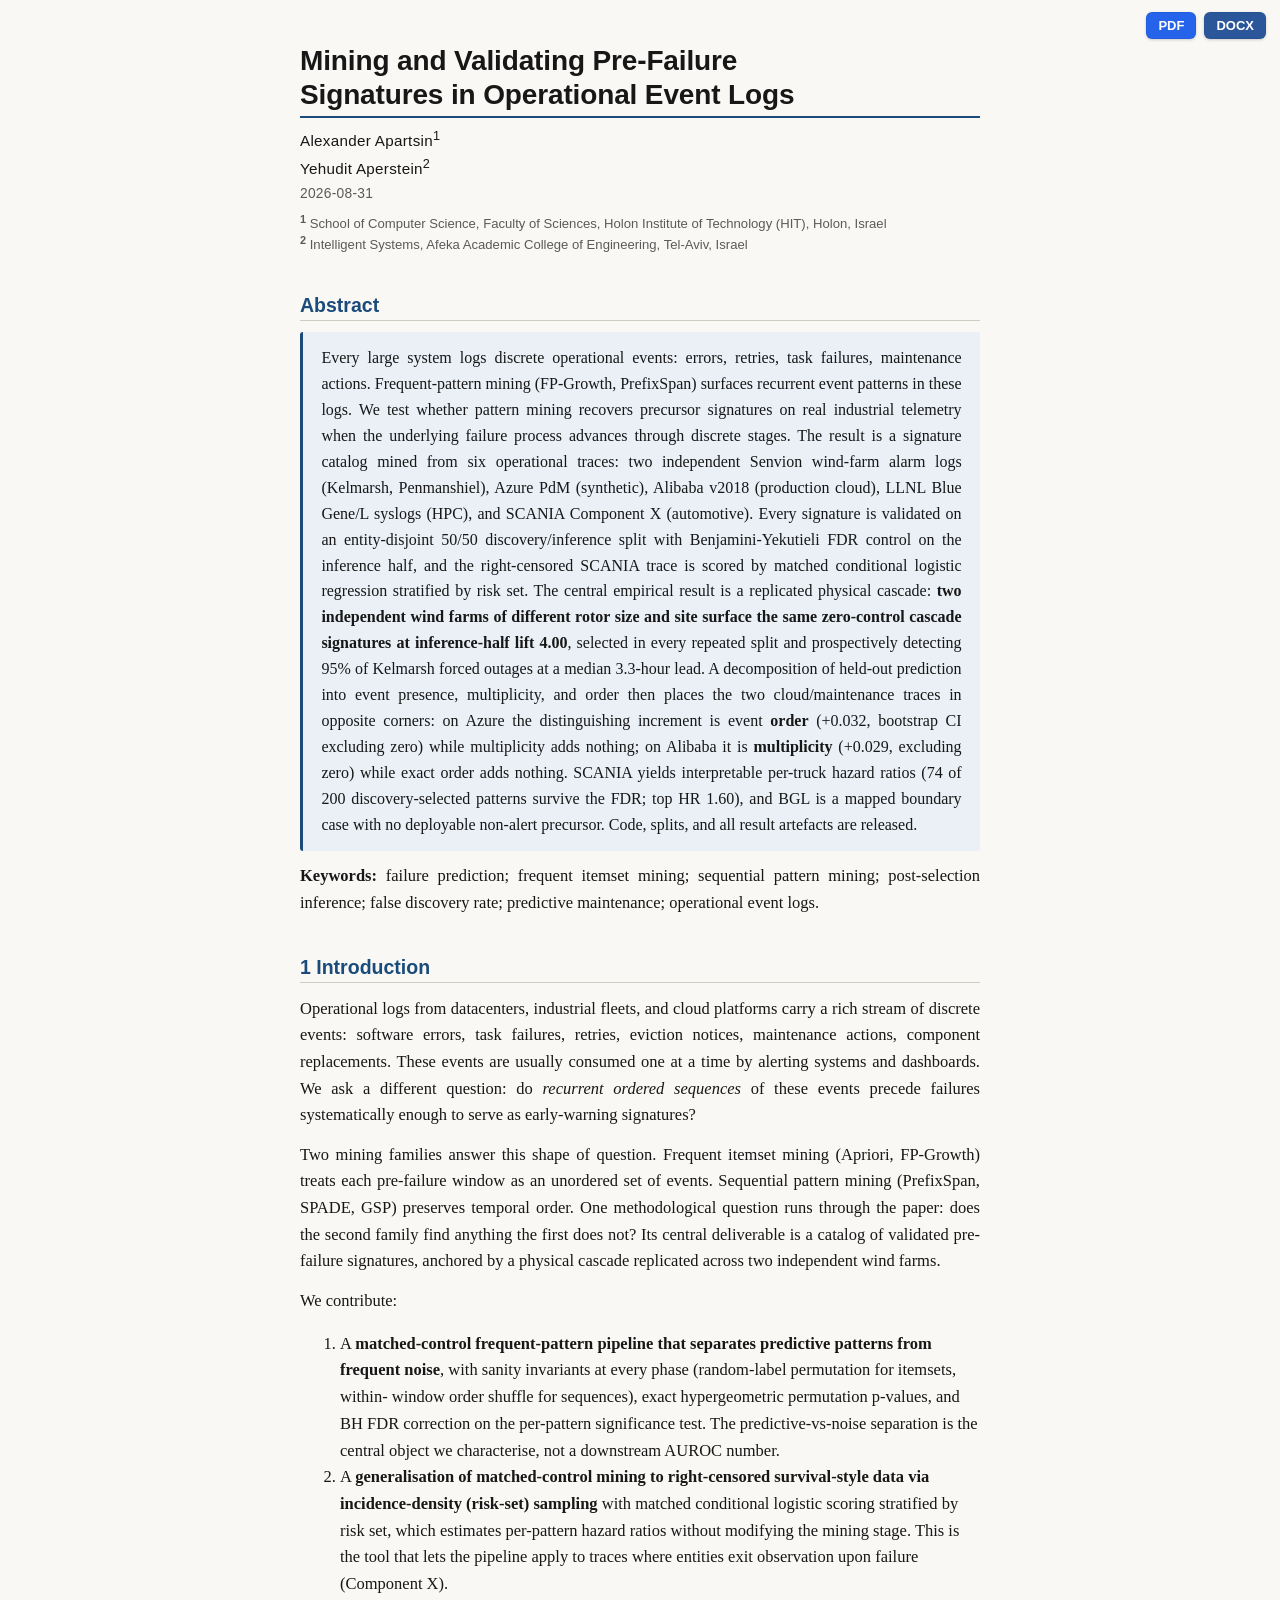
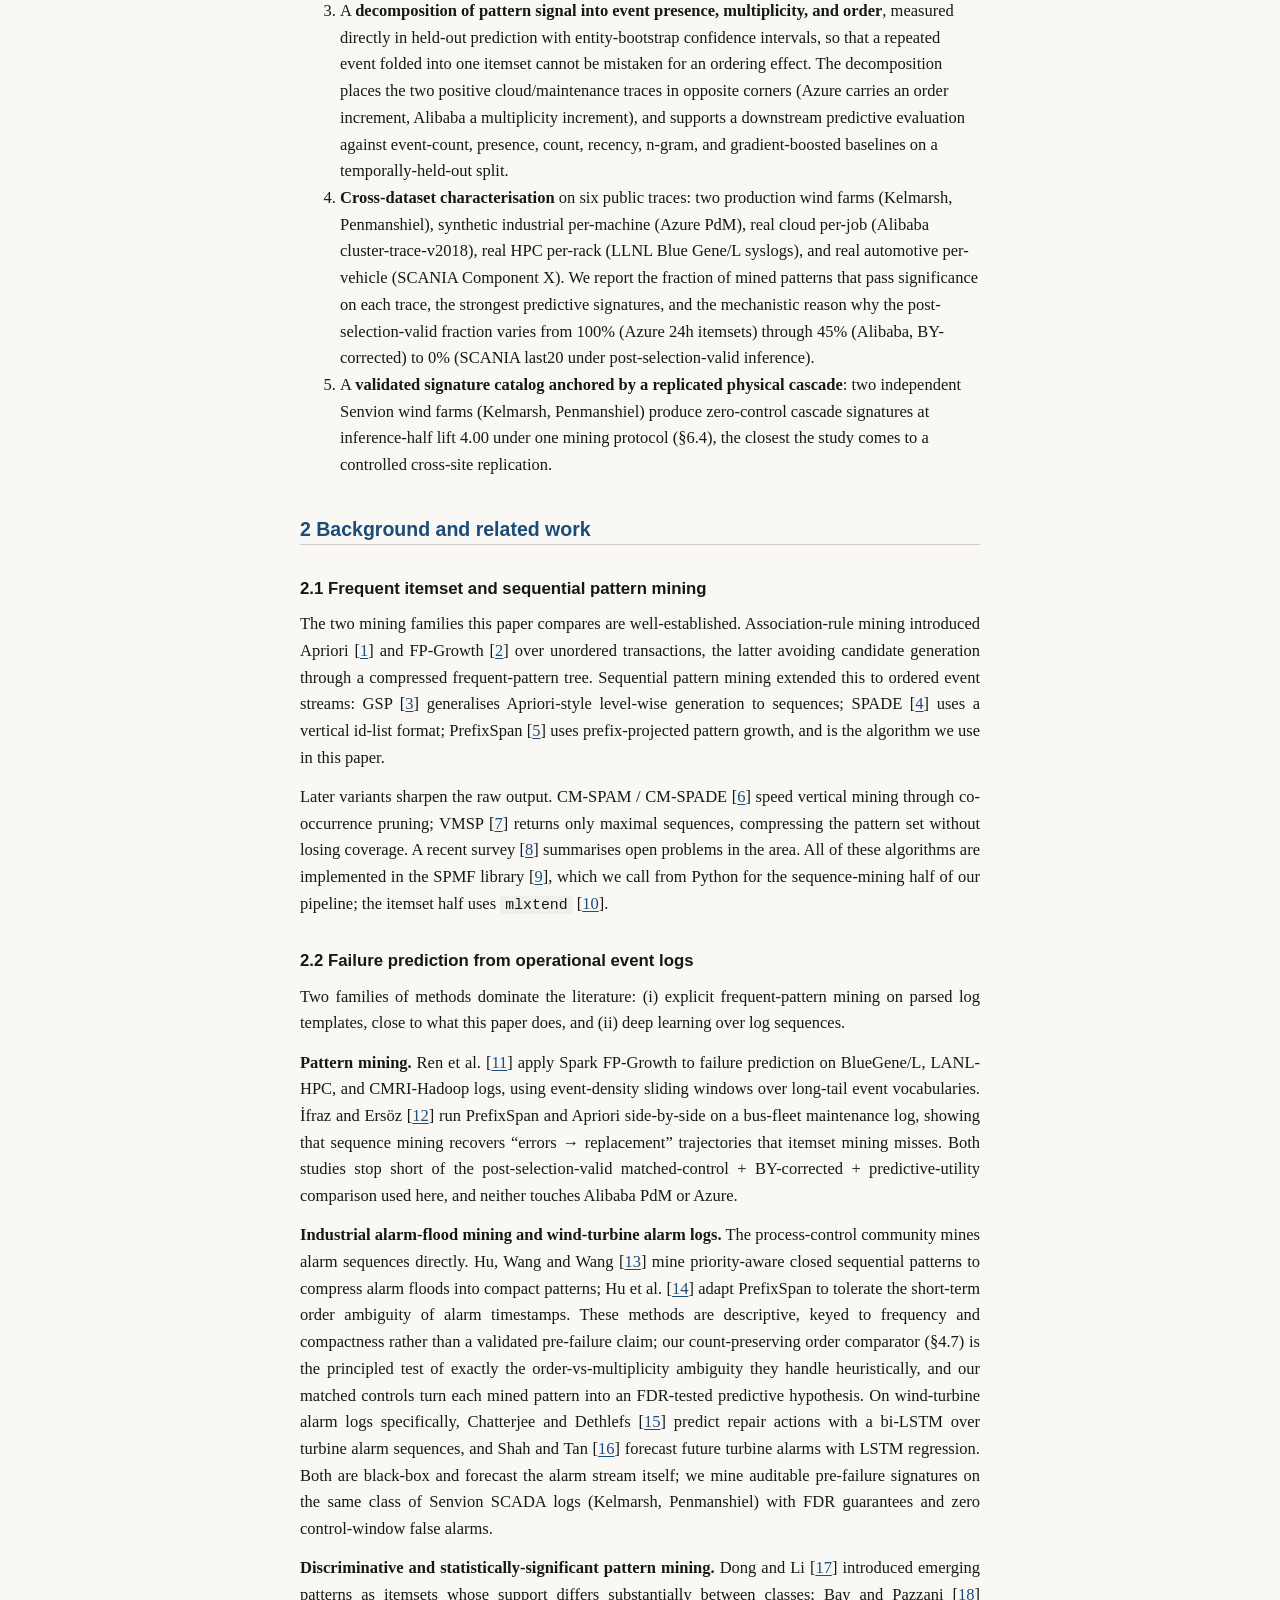
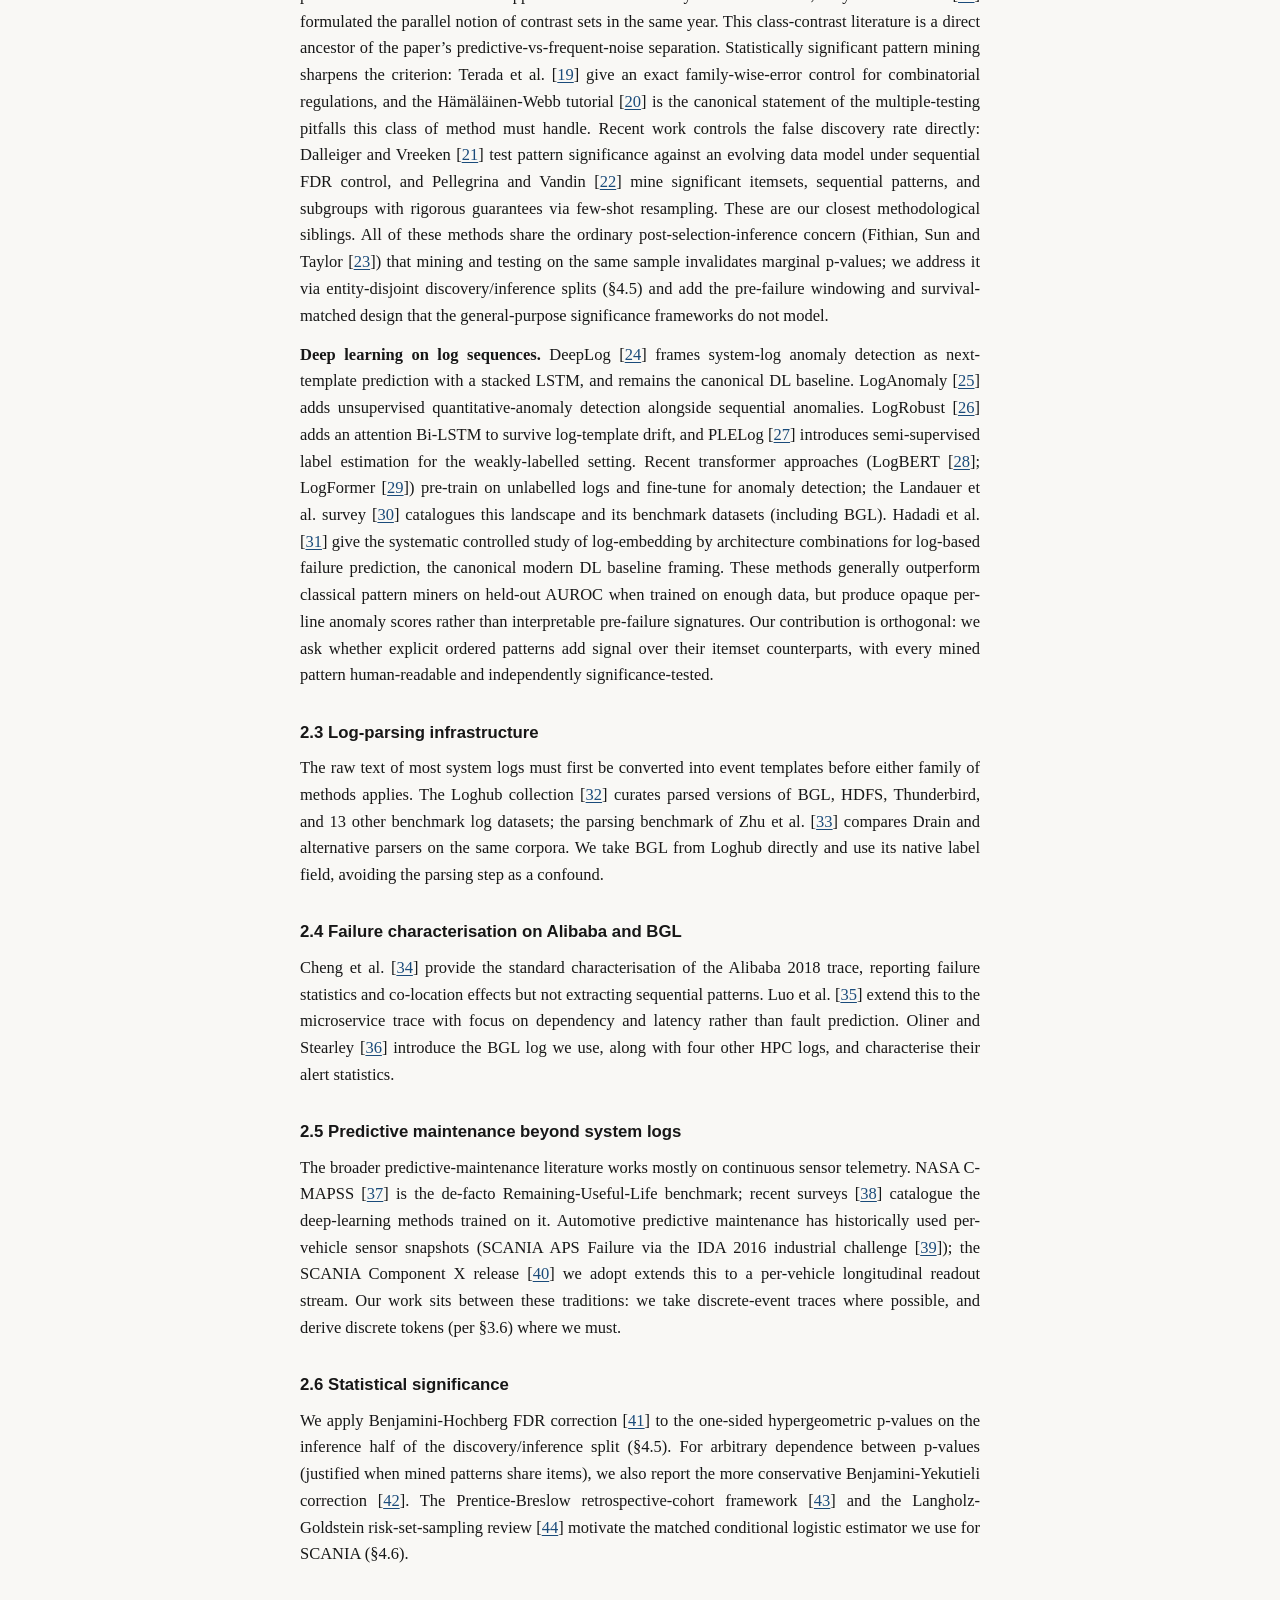
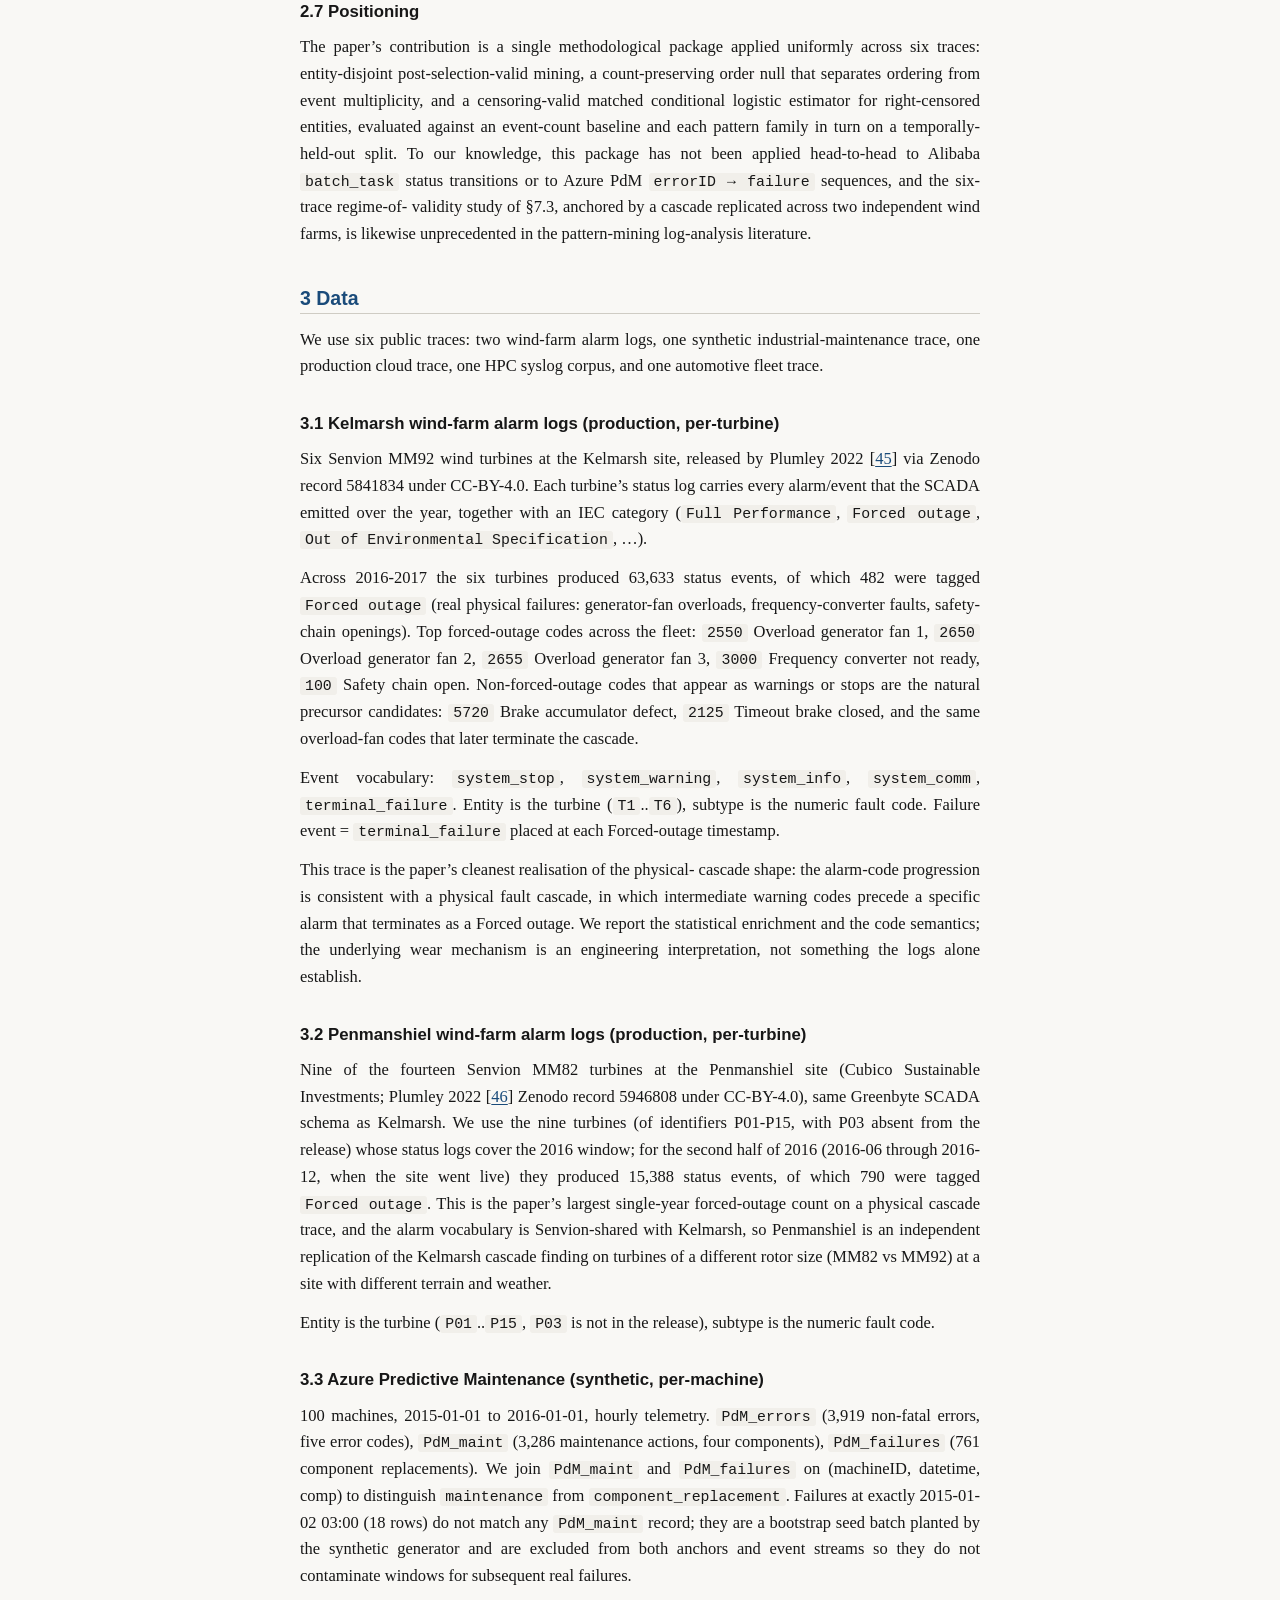
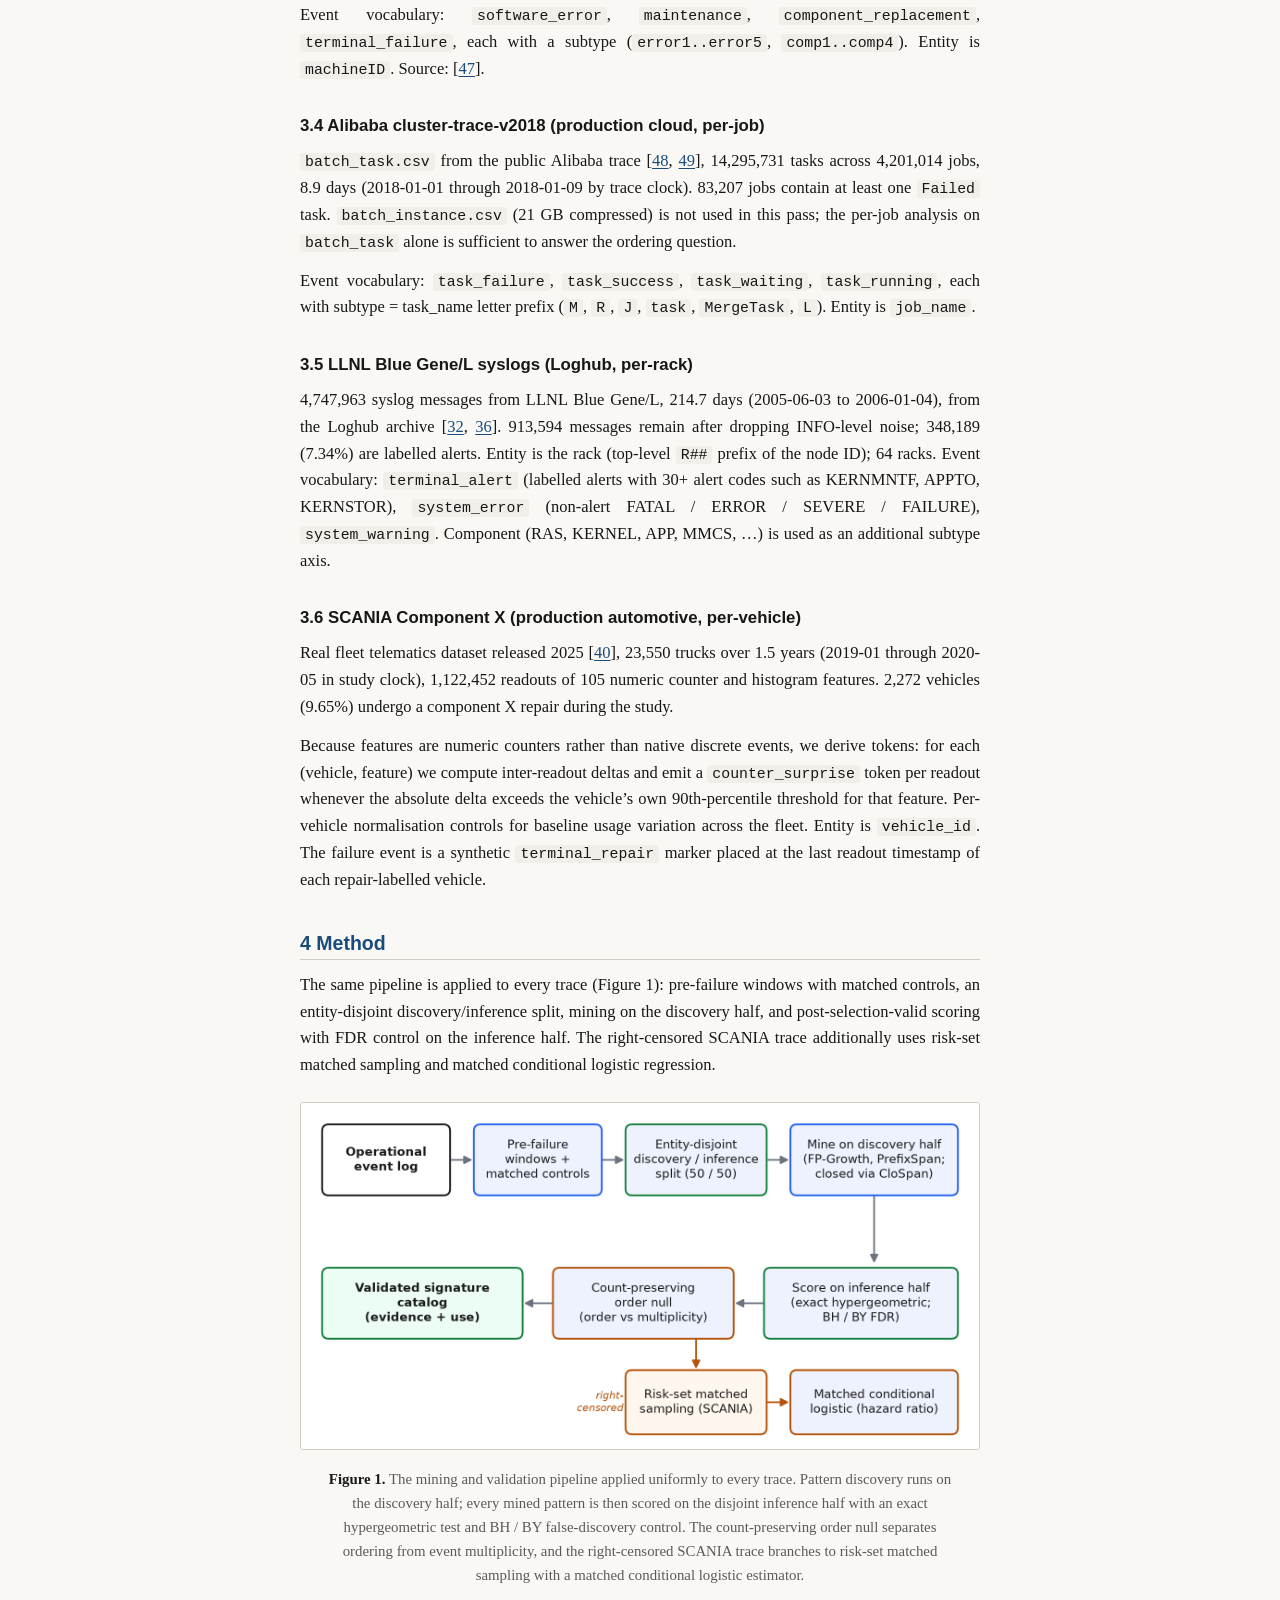
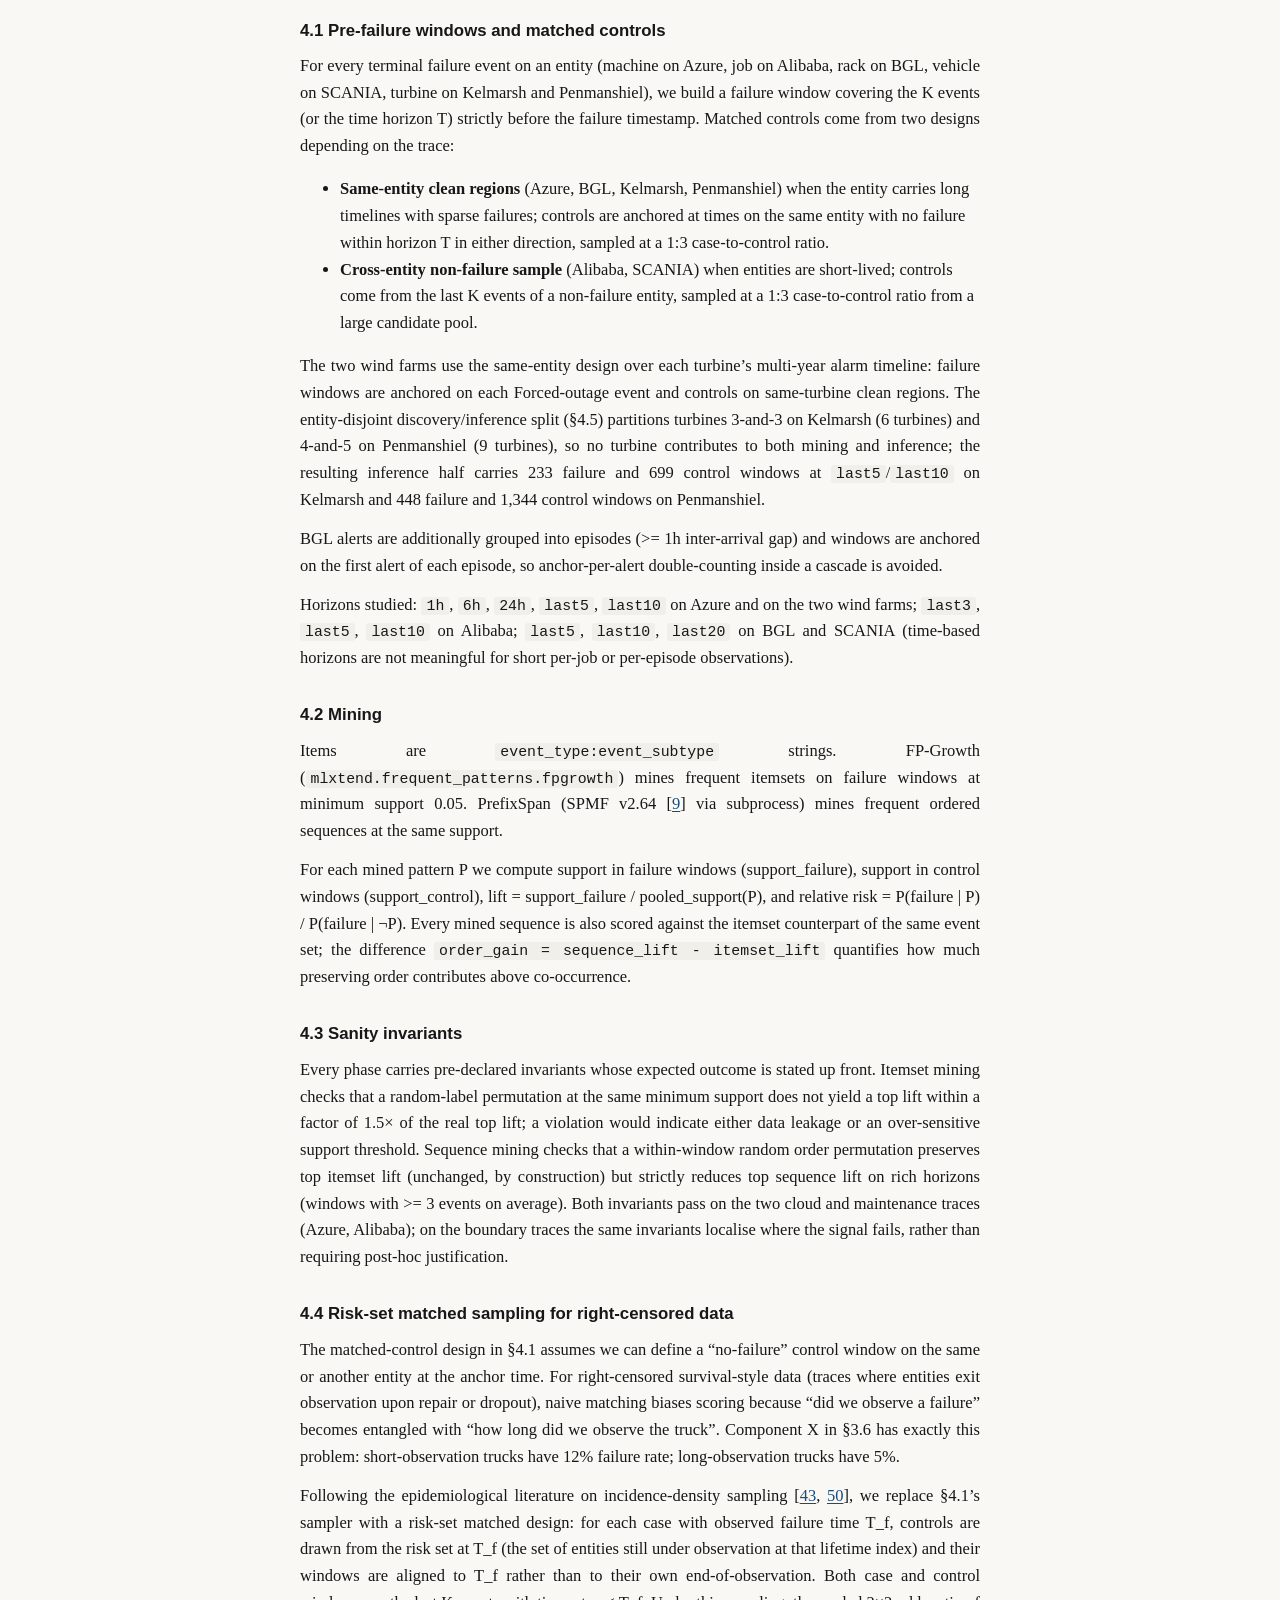
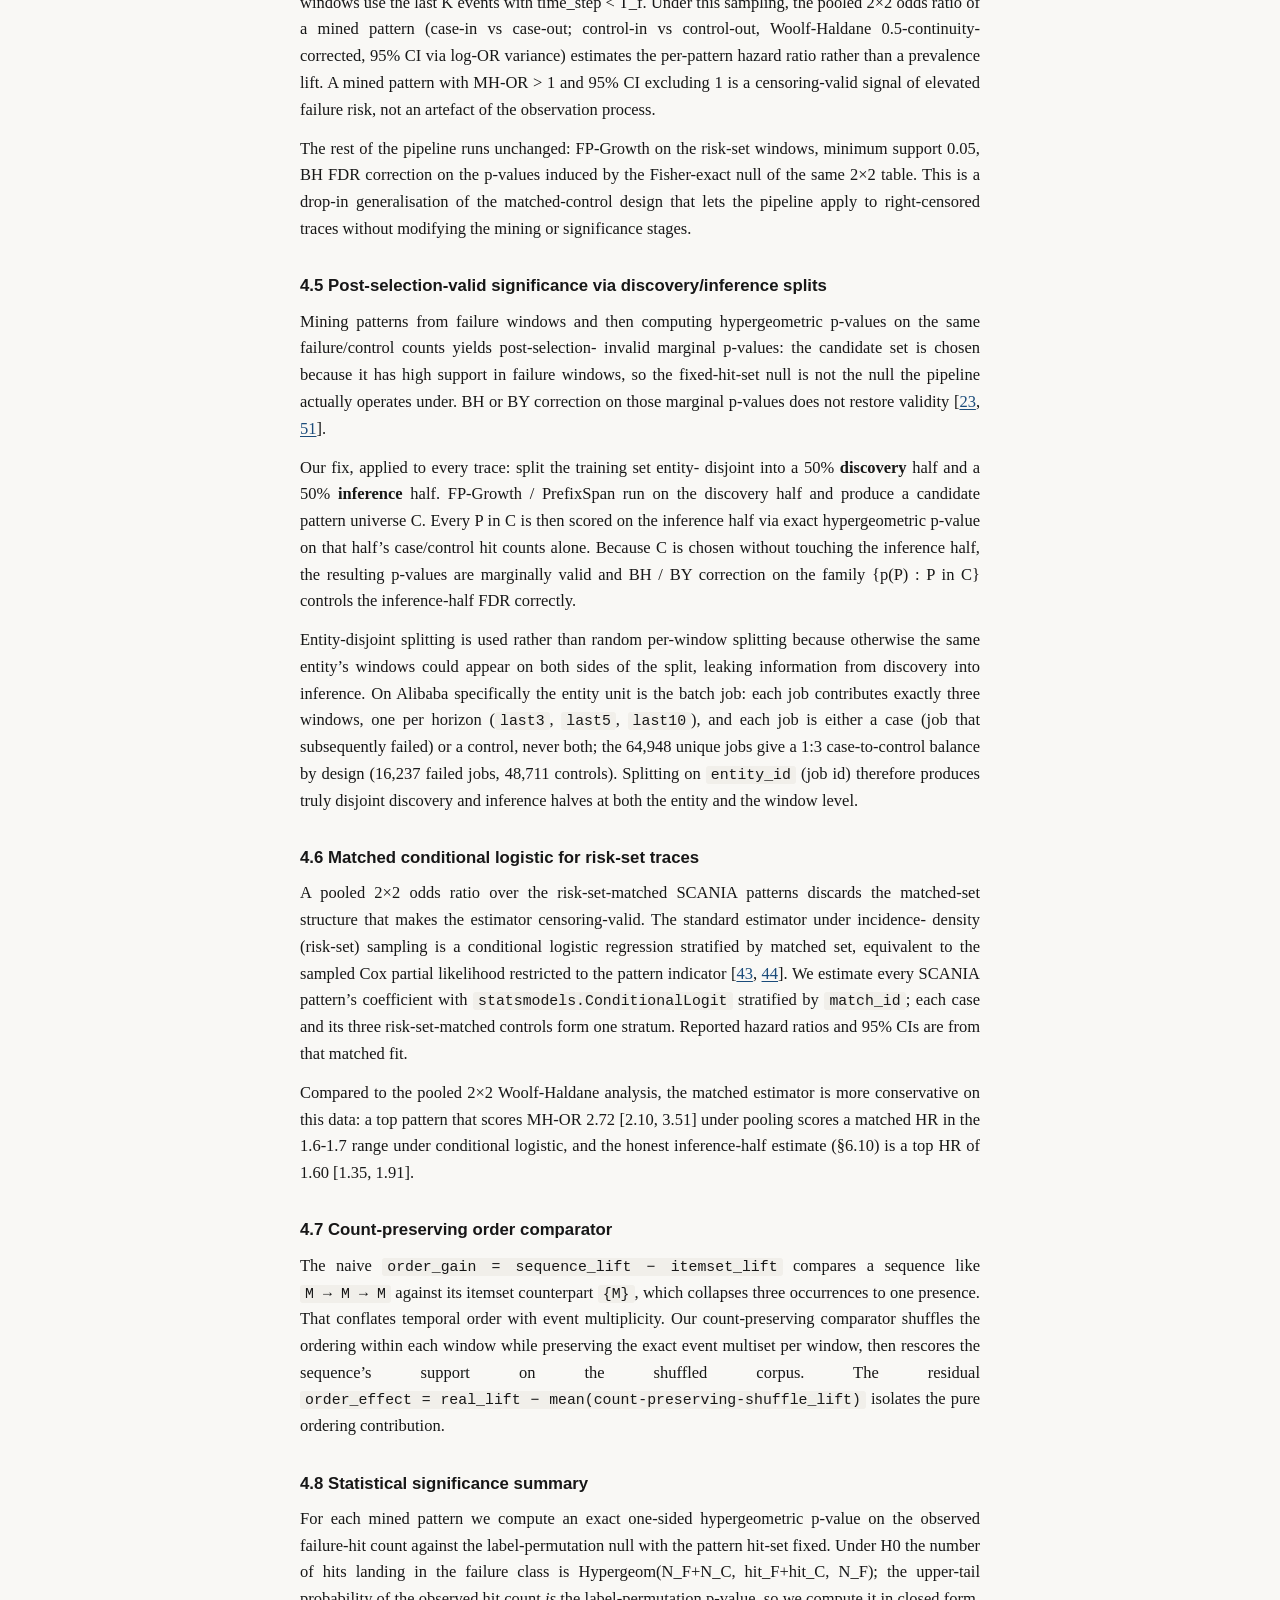
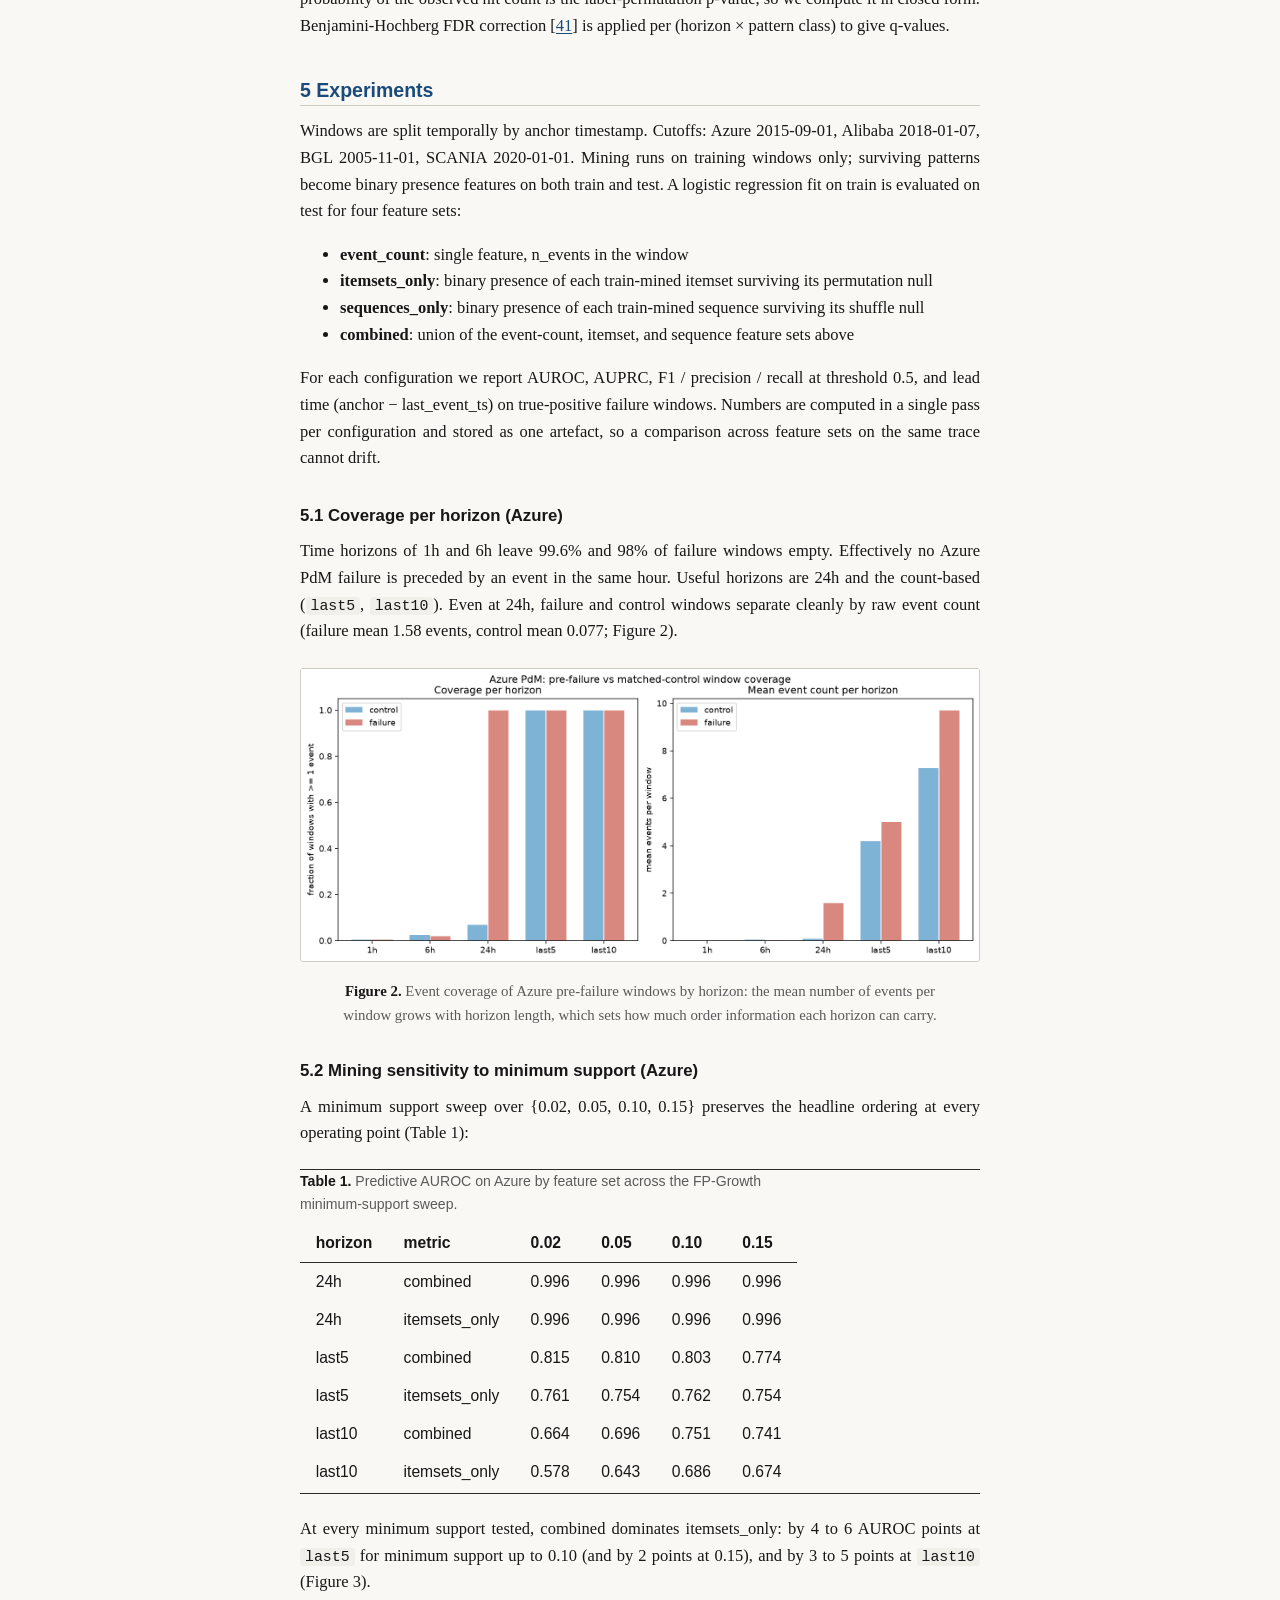
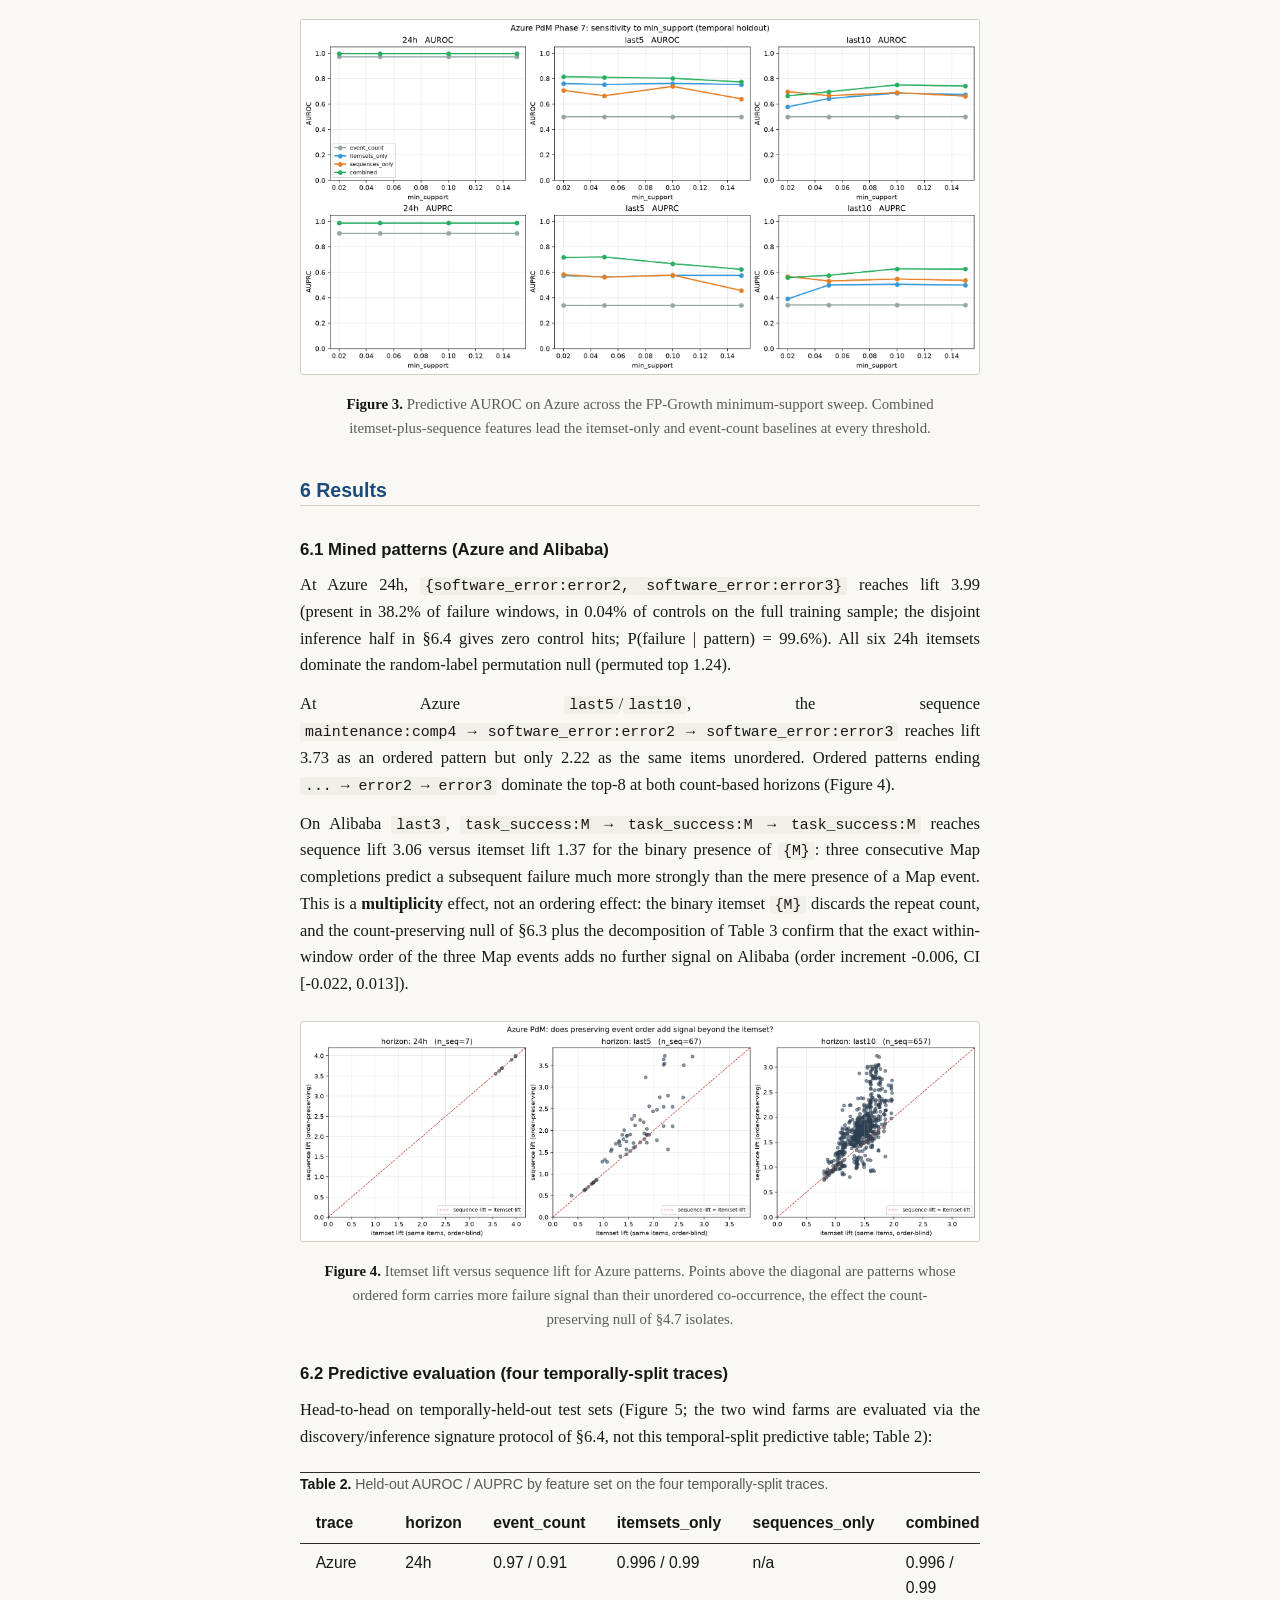
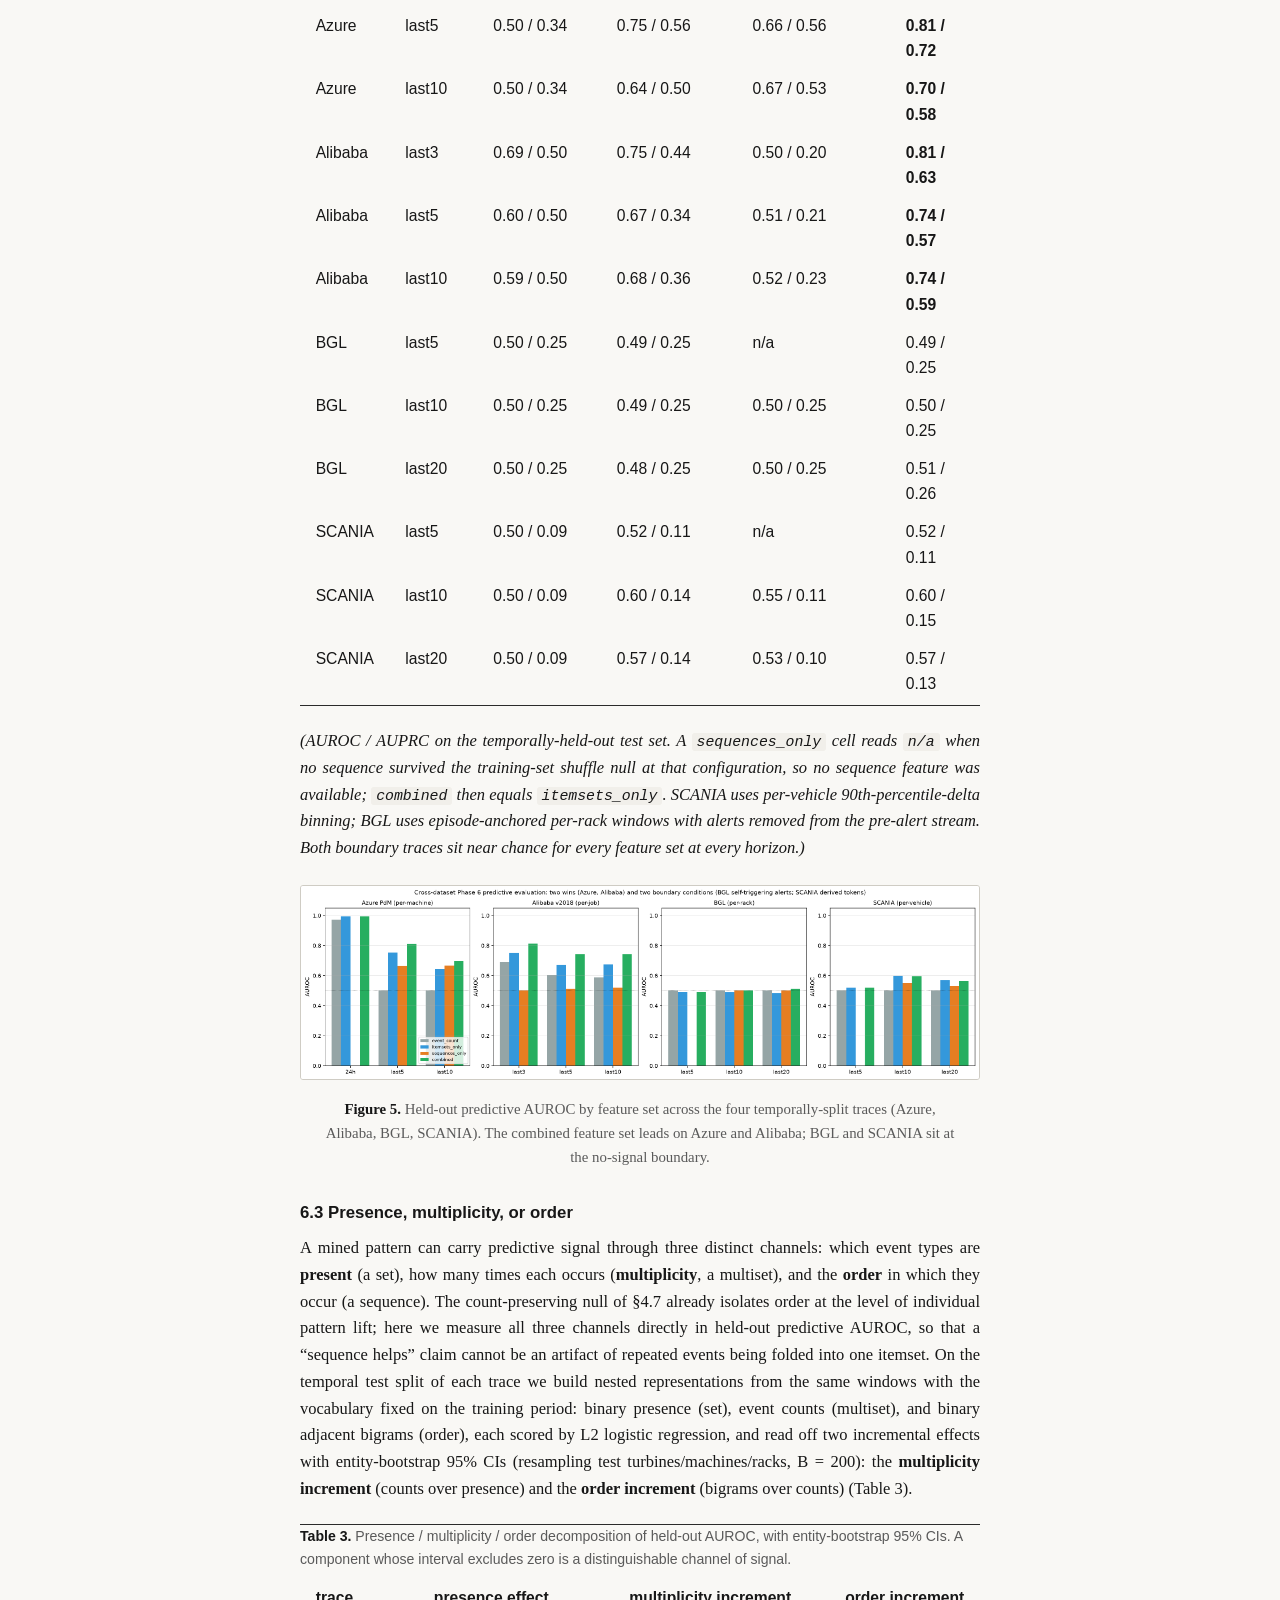
==== docs/index.html @ 929244a6 "Honest baseline framing (W3): mined patterns sit on the accuracy-interpretability frontier Added the" ====
<!DOCTYPE html>
<html xmlns="http://www.w3.org/1999/xhtml" lang="en-US" xml:lang="en-US">
<head>
  <meta charset="utf-8" />
  <meta name="generator" content="pandoc" />
  <meta name="viewport" content="width=device-width, initial-scale=1.0, user-scalable=yes" />
  <meta name="author" content="Alexander Apartsin1" />
  <meta name="author" content="Yehudit Aperstein2" />
  <meta name="dcterms.date" content="2026-08-31" />
  <meta name="keywords" content="failure prediction, frequent itemset
mining, sequential pattern mining, post-selection inference, false
discovery rate, predictive maintenance, operational event logs" />
  <title>Mining and Validating Pre-Failure Signatures in Operational Event Logs</title>
  <style>
code{white-space: pre-wrap;}
span.smallcaps{font-variant: small-caps;}
div.columns{display: flex; gap: min(4vw, 1.5em);}
div.column{flex: auto; overflow-x: auto;}
div.hanging-indent{margin-left: 1.5em; text-indent: -1.5em;}

ul.task-list[class]{list-style: none;}
ul.task-list li input[type="checkbox"] {
font-size: inherit;
width: 0.8em;
margin: 0 0.8em 0.2em -1.6em;
vertical-align: middle;
}
.display.math{display: block; text-align: center; margin: 0.5rem auto;}

div.csl-bib-body { }
div.csl-entry {
clear: both;
}
.hanging-indent div.csl-entry {
margin-left:2em;
text-indent:-2em;
}
div.csl-left-margin {
min-width:2em;
float:left;
}
div.csl-right-inline {
margin-left:2em;
padding-left:1em;
}
div.csl-indent {
margin-left: 2em;
} </style>
  <style type="text/css">
:root {
--paper-bg: #f9f8f5;
--panel-bg: #ffffff;
--code-bg: #f1efea;
--ink: #171717;
--muted: #5a5a5a;
--hair: #cfccc4;
--rule: #2b2b2b;
--accent: #1a4b7a; 
--accent-tint: #eaf0f6;
}
* { box-sizing: border-box; }
html, body { background: var(--paper-bg); color: var(--ink); }
body {
max-width: 46rem;
margin: 2.75rem auto 5rem;
padding: 0 1.75rem;
font-family: "Charter", "Iowan Old Style", "Palatino Linotype",
"Times New Roman", Georgia, serif;
font-size: 16.5px;
line-height: 1.62;
font-feature-settings: "kern", "liga", "onum", "clig";
text-rendering: optimizeLegibility;
-webkit-font-smoothing: antialiased;
}

h1, h2, h3, h4, h5 {
font-family: "Inter", "Helvetica Neue", "Segoe UI", Arial, sans-serif;
color: var(--ink);
line-height: 1.2;
text-wrap: balance;
font-weight: 600;
margin: 2em 0 0.55em;
}
h1.title {
font-size: 1.75rem;
font-weight: 700;
margin: 0 0 0.5rem;
color: var(--ink);
letter-spacing: -0.005em;
}
.date, .author {
color: var(--muted);
font-family: "Inter", "Helvetica Neue", Arial, sans-serif;
font-size: 0.86rem;
margin: 0.05rem 0;
letter-spacing: 0.02em;
text-transform: uppercase;
}
.author { text-transform: none; font-size: 0.95rem; color: var(--ink); }
.affiliations {
font-family: "Inter", "Helvetica Neue", Arial, sans-serif;
font-size: 0.82rem;
color: var(--muted);
line-height: 1.45;
margin: 0.2rem 0 1.6rem;
}
.affiliations sup { font-weight: 600; }
h1 {
font-size: 1.5rem;
color: var(--accent);
border-bottom: 2px solid var(--accent);
padding-bottom: 0.3rem;
margin-top: 2.2em;
}
h2 {
font-size: 1.22rem;
color: var(--accent);
border-bottom: 1px solid var(--hair);
padding-bottom: 0.18rem;
}
h3 { font-size: 1.05rem; color: var(--ink); }
h4 { font-size: 0.98rem; color: var(--muted); font-style: italic; font-weight: 500; }

.header-section-number {
color: var(--muted);
font-weight: 500;
padding-right: 0.4em;
font-variant-numeric: tabular-nums;
}

p { margin: 0.75em 0; text-align: justify; hyphens: auto; }
p:first-of-type { margin-top: 0.5em; }
strong { color: var(--ink); font-weight: 700; }
em { font-style: italic; }
a { color: var(--accent); text-decoration: underline; text-decoration-thickness: 1px; text-underline-offset: 0.15em; }
a:hover { text-decoration-thickness: 2px; }
a:focus-visible { outline: 2px solid var(--accent); outline-offset: 2px; border-radius: 2px; }

code, pre, kbd, samp {
font-family: "JetBrains Mono", "SF Mono", Consolas, "Courier New", monospace;
font-size: 0.9em;
font-feature-settings: "kern", "liga";
}
code {
background: var(--code-bg);
padding: 1px 5px;
border-radius: 3px;
color: var(--ink);
white-space: nowrap;
}
pre {
background: var(--code-bg);
border: 1px solid var(--hair);
border-radius: 4px;
padding: 0.85rem 1.1rem;
overflow-x: auto;
line-height: 1.5;
margin: 1em 0;
}
pre > code { background: transparent; padding: 0; white-space: pre; }

table {
border-collapse: collapse;
margin: 1.4em auto;
font-size: 0.95em;
font-variant-numeric: tabular-nums;
font-family: "Inter", "Helvetica Neue", Arial, sans-serif;
border-top: 1.5px solid var(--rule);
border-bottom: 1.5px solid var(--rule);
max-width: 100%;
display: block;
overflow-x: auto;
}
thead th {
border-bottom: 1px solid var(--rule);
padding: 0.45em 1em;
text-align: left;
font-weight: 600;
background: transparent;
color: var(--ink);
}
td {
padding: 0.4em 1em;
vertical-align: top;
border: none;
}
tbody tr:last-child td { padding-bottom: 0.55em; }

table code { white-space: normal; overflow-wrap: anywhere; }


figure { margin: 1.4em 0; text-align: center; }
figure img { max-width: 100%; height: auto; border: 1px solid var(--hair); border-radius: 3px; }
figure figcaption {
font-size: 0.9em;
color: var(--muted);
margin-top: 0.55em;
text-align: center;
padding: 0 1.5em;
}
table caption {
caption-side: top;
font-size: 0.9em;
color: var(--muted);
padding-bottom: 0.5em;
text-align: left;
}

blockquote {
color: var(--muted);
border-left: 3px solid var(--accent);
margin: 1.1em 0;
padding: 0.25em 1.1em;
font-style: italic;
}

#refs {
font-size: 0.9em;
font-family: "Inter", "Helvetica Neue", Arial, sans-serif;
}

#refs .csl-entry {
display: flex;
gap: 0.4em;
margin: 0.5em 0;
line-height: 1.5;
}
#refs .csl-left-margin { min-width: 2em; text-align: right; flex-shrink: 0; }
#refs .csl-right-inline { flex: 1; }
#refs a { color: var(--ink); text-decoration: none; }
#refs a:hover { text-decoration: underline; }

h2#abstract + p,
h2:first-of-type + p {
font-size: 1.0rem;
padding: 0.85rem 1.15rem;
background: var(--accent-tint);
border-left: 3px solid var(--accent);
border-radius: 3px;
margin-top: 0.4rem;
}

hr {
border: none;
border-top: 1px solid var(--hair);
margin: 2.5rem 0;
}

@media (prefers-reduced-motion: reduce) {
* { transition: none !important; animation: none !important; }
}

@media print {
body { font-size: 10pt; max-width: none; margin: 0; padding: 1.4cm; }
h1, h2, h3 { page-break-after: avoid; }
table, figure, pre { page-break-inside: avoid; }
a { color: var(--ink); text-decoration: none; }
}

@media (max-width: 640px) {
body { padding: 0 0.9rem; font-size: 15.5px; }
h1 { font-size: 1.32rem; }
h2 { font-size: 1.1rem; }
table { font-size: 0.86em; }
}
</style>
</head>
<body>
<!-- download-bar:start -->
<style>
.dl-bar{position:fixed;top:12px;right:14px;z-index:1000;display:flex;gap:8px;
  font-family:-apple-system,BlinkMacSystemFont,"Segoe UI",Roboto,Helvetica,Arial,sans-serif;}
.dl-bar a{display:inline-flex;align-items:center;gap:5px;padding:6px 11px;
  font-size:13px;font-weight:600;line-height:1;text-decoration:none;border-radius:6px;
  color:#fff;background:#2563eb;box-shadow:0 1px 3px rgba(0,0,0,.18);
  border:1px solid rgba(0,0,0,.06);transition:background .15s ease;}
.dl-bar a:hover{background:#1d4ed8;}
.dl-bar a.docx{background:#2b579a;}
.dl-bar a.docx:hover{background:#1f4478;}
@media print{.dl-bar{display:none !important;}}
@media (max-width:640px){.dl-bar{position:static;justify-content:flex-end;margin:8px 10px 0;}}
</style>
<nav class="dl-bar" aria-label="Download this paper">
  <a class="pdf" href="paper.pdf" download title="Download PDF">PDF</a>
  <a class="docx" href="paper.docx" download title="Download Word (.docx)">DOCX</a>
</nav>
<!-- download-bar:end -->

<header id="title-block-header">
<h1 class="title">Mining and Validating Pre-Failure Signatures in
Operational Event Logs</h1>
<p class="author">Alexander Apartsin<sup>1</sup></p>
<p class="author">Yehudit Aperstein<sup>2</sup></p>
<p class="date">2026-08-31</p>
</header>
<div class="affiliations">
<p><sup>1</sup> School of Computer Science, Faculty of Sciences, Holon
Institute of Technology (HIT), Holon, Israel<br />
<sup>2</sup> Intelligent Systems, Afeka Academic College of Engineering,
Tel-Aviv, Israel</p>
</div>
<h2 id="abstract">Abstract</h2>
<p>Every large system logs discrete operational events: errors, retries,
task failures, maintenance actions. Frequent-pattern mining (FP-Growth,
PrefixSpan) surfaces recurrent event patterns in these logs. We test
whether pattern mining recovers precursor signatures on real industrial
telemetry when the underlying failure process advances through discrete
stages. The result is a signature catalog mined from six operational
traces: two independent Senvion wind-farm alarm logs (Kelmarsh,
Penmanshiel), Azure PdM (synthetic), Alibaba v2018 (production cloud),
LLNL Blue Gene/L syslogs (HPC), and SCANIA Component X (automotive).
Every signature is validated on an entity-disjoint 50/50
discovery/inference split with Benjamini-Yekutieli FDR control on the
inference half, and the right-censored SCANIA trace is scored by matched
conditional logistic regression stratified by risk set. The central
empirical result is a replicated physical cascade: <strong>two
independent wind farms of different rotor size and site surface the same
zero-control cascade signatures at inference-half lift 4.00</strong>,
selected in every repeated split and prospectively detecting 95% of
Kelmarsh forced outages at a median 3.3-hour lead. A decomposition of
held-out prediction into event presence, multiplicity, and order then
places the two cloud/maintenance traces in opposite corners: on Azure
the distinguishing increment is event <strong>order</strong> (+0.032,
bootstrap CI excluding zero) while multiplicity adds nothing; on Alibaba
it is <strong>multiplicity</strong> (+0.029, excluding zero) while exact
order adds nothing. SCANIA yields interpretable per-truck hazard ratios
(74 of 200 discovery-selected patterns survive the FDR; top HR 1.60),
and BGL is a mapped boundary case with no deployable non-alert
precursor. Code, splits, and all result artefacts are released.</p>
<p><strong>Keywords:</strong> failure prediction; frequent itemset
mining; sequential pattern mining; post-selection inference; false
discovery rate; predictive maintenance; operational event logs.</p>
<h2 id="introduction">1 Introduction</h2>
<p>Operational logs from datacenters, industrial fleets, and cloud
platforms carry a rich stream of discrete events: software errors, task
failures, retries, eviction notices, maintenance actions, component
replacements. These events are usually consumed one at a time by
alerting systems and dashboards. We ask a different question: do
<em>recurrent ordered sequences</em> of these events precede failures
systematically enough to serve as early-warning signatures?</p>
<p>Two mining families answer this shape of question. Frequent itemset
mining (Apriori, FP-Growth) treats each pre-failure window as an
unordered set of events. Sequential pattern mining (PrefixSpan, SPADE,
GSP) preserves temporal order. One methodological question runs through
the paper: does the second family find anything the first does not? Its
central deliverable is a catalog of validated pre-failure signatures,
anchored by a physical cascade replicated across two independent wind
farms.</p>
<p>We contribute:</p>
<ol type="1">
<li>A <strong>matched-control frequent-pattern pipeline that separates
predictive patterns from frequent noise</strong>, with sanity invariants
at every phase (random-label permutation for itemsets, within- window
order shuffle for sequences), exact hypergeometric permutation p-values,
and BH FDR correction on the per-pattern significance test. The
predictive-vs-noise separation is the central object we characterise,
not a downstream AUROC number.</li>
<li>A <strong>generalisation of matched-control mining to right-censored
survival-style data via incidence-density (risk-set) sampling</strong>
with matched conditional logistic scoring stratified by risk set, which
estimates per-pattern hazard ratios without modifying the mining stage.
This is the tool that lets the pipeline apply to traces where entities
exit observation upon failure (Component X).</li>
<li>A <strong>decomposition of pattern signal into event presence,
multiplicity, and order</strong>, measured directly in held-out
prediction with entity-bootstrap confidence intervals, so that a
repeated event folded into one itemset cannot be mistaken for an
ordering effect. The decomposition places the two positive
cloud/maintenance traces in opposite corners (Azure carries an order
increment, Alibaba a multiplicity increment), and supports a downstream
predictive evaluation against event-count, presence, count, recency,
n-gram, and gradient-boosted baselines on a temporally-held-out
split.</li>
<li><strong>Cross-dataset characterisation</strong> on six public
traces: two production wind farms (Kelmarsh, Penmanshiel), synthetic
industrial per-machine (Azure PdM), real cloud per-job (Alibaba
cluster-trace-v2018), real HPC per-rack (LLNL Blue Gene/L syslogs), and
real automotive per-vehicle (SCANIA Component X). We report the fraction
of mined patterns that pass significance on each trace, the strongest
predictive signatures, and the mechanistic reason why the
post-selection-valid fraction varies from 100% (Azure 24h itemsets)
through 45% (Alibaba, BY-corrected) to 0% (SCANIA last20 under
post-selection-valid inference).</li>
<li>A <strong>validated signature catalog anchored by a replicated
physical cascade</strong>: two independent Senvion wind farms (Kelmarsh,
Penmanshiel) produce zero-control cascade signatures at inference-half
lift 4.00 under one mining protocol (§6.4), the closest the study comes
to a controlled cross-site replication.</li>
</ol>
<h2 id="background-and-related-work">2 Background and related work</h2>
<h3 id="frequent-itemset-and-sequential-pattern-mining">2.1 Frequent
itemset and sequential pattern mining</h3>
<p>The two mining families this paper compares are well-established.
Association-rule mining introduced Apriori <span class="citation" data-cites="agrawal1994fast">[<a href="#ref-agrawal1994fast" role="doc-biblioref">1</a>]</span> and FP-Growth <span class="citation" data-cites="han2000mining">[<a href="#ref-han2000mining" role="doc-biblioref">2</a>]</span> over unordered transactions, the
latter avoiding candidate generation through a compressed
frequent-pattern tree. Sequential pattern mining extended this to
ordered event streams: GSP <span class="citation" data-cites="srikant1996gsp">[<a href="#ref-srikant1996gsp" role="doc-biblioref">3</a>]</span> generalises Apriori-style level-wise
generation to sequences; SPADE <span class="citation" data-cites="zaki2001spade">[<a href="#ref-zaki2001spade" role="doc-biblioref">4</a>]</span> uses a vertical id-list format;
PrefixSpan <span class="citation" data-cites="pei2001prefixspan">[<a href="#ref-pei2001prefixspan" role="doc-biblioref">5</a>]</span> uses
prefix-projected pattern growth, and is the algorithm we use in this
paper.</p>
<p>Later variants sharpen the raw output. CM-SPAM / CM-SPADE <span class="citation" data-cites="fournierviger2014cmspade">[<a href="#ref-fournierviger2014cmspade" role="doc-biblioref">6</a>]</span>
speed vertical mining through co-occurrence pruning; VMSP <span class="citation" data-cites="fournierviger2014vmsp">[<a href="#ref-fournierviger2014vmsp" role="doc-biblioref">7</a>]</span>
returns only maximal sequences, compressing the pattern set without
losing coverage. A recent survey <span class="citation" data-cites="fournierviger2022patternmining">[<a href="#ref-fournierviger2022patternmining" role="doc-biblioref">8</a>]</span> summarises open problems in the area.
All of these algorithms are implemented in the SPMF library <span class="citation" data-cites="fournier2016spmf">[<a href="#ref-fournier2016spmf" role="doc-biblioref">9</a>]</span>, which
we call from Python for the sequence-mining half of our pipeline; the
itemset half uses <code>mlxtend</code> <span class="citation" data-cites="raschka2018mlxtend">[<a href="#ref-raschka2018mlxtend" role="doc-biblioref">10</a>]</span>.</p>
<h3 id="failure-prediction-from-operational-event-logs">2.2 Failure
prediction from operational event logs</h3>
<p>Two families of methods dominate the literature: (i) explicit
frequent-pattern mining on parsed log templates, close to what this
paper does, and (ii) deep learning over log sequences.</p>
<p><strong>Pattern mining.</strong> Ren et al. <span class="citation" data-cites="ren2020failure">[<a href="#ref-ren2020failure" role="doc-biblioref">11</a>]</span> apply Spark FP-Growth to failure
prediction on BlueGene/L, LANL-HPC, and CMRI-Hadoop logs, using
event-density sliding windows over long-tail event vocabularies. İfraz
and Ersöz <span class="citation" data-cites="ifraz2024sequential">[<a href="#ref-ifraz2024sequential" role="doc-biblioref">12</a>]</span> run
PrefixSpan and Apriori side-by-side on a bus-fleet maintenance log,
showing that sequence mining recovers “errors → replacement”
trajectories that itemset mining misses. Both studies stop short of the
post-selection-valid matched-control + BY-corrected + predictive-utility
comparison used here, and neither touches Alibaba PdM or Azure.</p>
<p><strong>Industrial alarm-flood mining and wind-turbine alarm
logs.</strong> The process-control community mines alarm sequences
directly. Hu, Wang and Wang <span class="citation" data-cites="hu2023priority">[<a href="#ref-hu2023priority" role="doc-biblioref">13</a>]</span> mine priority-aware closed
sequential patterns to compress alarm floods into compact patterns; Hu
et al. <span class="citation" data-cites="hu2023frequent">[<a href="#ref-hu2023frequent" role="doc-biblioref">14</a>]</span> adapt
PrefixSpan to tolerate the short-term order ambiguity of alarm
timestamps. These methods are descriptive, keyed to frequency and
compactness rather than a validated pre-failure claim; our
count-preserving order comparator (§4.7) is the principled test of
exactly the order-vs-multiplicity ambiguity they handle heuristically,
and our matched controls turn each mined pattern into an FDR-tested
predictive hypothesis. On wind-turbine alarm logs specifically,
Chatterjee and Dethlefs <span class="citation" data-cites="chatterjee2022deep">[<a href="#ref-chatterjee2022deep" role="doc-biblioref">15</a>]</span> predict repair actions with a
bi-LSTM over turbine alarm sequences, and Shah and Tan <span class="citation" data-cites="shah2025alarm">[<a href="#ref-shah2025alarm" role="doc-biblioref">16</a>]</span> forecast
future turbine alarms with LSTM regression. Both are black-box and
forecast the alarm stream itself; we mine auditable pre-failure
signatures on the same class of Senvion SCADA logs (Kelmarsh,
Penmanshiel) with FDR guarantees and zero control-window false
alarms.</p>
<p><strong>Discriminative and statistically-significant pattern
mining.</strong> Dong and Li <span class="citation" data-cites="dong1999emerging">[<a href="#ref-dong1999emerging" role="doc-biblioref">17</a>]</span> introduced emerging patterns as
itemsets whose support differs substantially between classes; Bay and
Pazzani <span class="citation" data-cites="bay1999contrast">[<a href="#ref-bay1999contrast" role="doc-biblioref">18</a>]</span>
formulated the parallel notion of contrast sets in the same year. This
class-contrast literature is a direct ancestor of the paper’s
predictive-vs-frequent-noise separation. Statistically significant
pattern mining sharpens the criterion: Terada et al. <span class="citation" data-cites="terada2013statssp">[<a href="#ref-terada2013statssp" role="doc-biblioref">19</a>]</span> give
an exact family-wise-error control for combinatorial regulations, and
the Hämäläinen-Webb tutorial <span class="citation" data-cites="hamalainen2019tutorial">[<a href="#ref-hamalainen2019tutorial" role="doc-biblioref">20</a>]</span>
is the canonical statement of the multiple-testing pitfalls this class
of method must handle. Recent work controls the false discovery rate
directly: Dalleiger and Vreeken <span class="citation" data-cites="dalleiger2022significant">[<a href="#ref-dalleiger2022significant" role="doc-biblioref">21</a>]</span>
test pattern significance against an evolving data model under
sequential FDR control, and Pellegrina and Vandin <span class="citation" data-cites="pellegrina2024efficient">[<a href="#ref-pellegrina2024efficient" role="doc-biblioref">22</a>]</span>
mine significant itemsets, sequential patterns, and subgroups with
rigorous guarantees via few-shot resampling. These are our closest
methodological siblings. All of these methods share the ordinary
post-selection-inference concern (Fithian, Sun and Taylor <span class="citation" data-cites="fithian2014optimal">[<a href="#ref-fithian2014optimal" role="doc-biblioref">23</a>]</span>) that
mining and testing on the same sample invalidates marginal p-values; we
address it via entity-disjoint discovery/inference splits (§4.5) and add
the pre-failure windowing and survival-matched design that the
general-purpose significance frameworks do not model.</p>
<p><strong>Deep learning on log sequences.</strong> DeepLog <span class="citation" data-cites="du2017deeplog">[<a href="#ref-du2017deeplog" role="doc-biblioref">24</a>]</span> frames
system-log anomaly detection as next-template prediction with a stacked
LSTM, and remains the canonical DL baseline. LogAnomaly <span class="citation" data-cites="meng2019loganomaly">[<a href="#ref-meng2019loganomaly" role="doc-biblioref">25</a>]</span> adds
unsupervised quantitative-anomaly detection alongside sequential
anomalies. LogRobust <span class="citation" data-cites="zhang2019logrobust">[<a href="#ref-zhang2019logrobust" role="doc-biblioref">26</a>]</span> adds an attention Bi-LSTM to survive
log-template drift, and PLELog <span class="citation" data-cites="yang2021plelog">[<a href="#ref-yang2021plelog" role="doc-biblioref">27</a>]</span> introduces semi-supervised label
estimation for the weakly-labelled setting. Recent transformer
approaches (LogBERT <span class="citation" data-cites="guo2021logbert">[<a href="#ref-guo2021logbert" role="doc-biblioref">28</a>]</span>; LogFormer <span class="citation" data-cites="guo2024logformer">[<a href="#ref-guo2024logformer" role="doc-biblioref">29</a>]</span>) pre-train on unlabelled logs and
fine-tune for anomaly detection; the Landauer et al. survey <span class="citation" data-cites="landauer2023deep">[<a href="#ref-landauer2023deep" role="doc-biblioref">30</a>]</span>
catalogues this landscape and its benchmark datasets (including BGL).
Hadadi et al. <span class="citation" data-cites="hadadi2024systematic">[<a href="#ref-hadadi2024systematic" role="doc-biblioref">31</a>]</span> give the systematic controlled study
of log-embedding by architecture combinations for log-based failure
prediction, the canonical modern DL baseline framing. These methods
generally outperform classical pattern miners on held-out AUROC when
trained on enough data, but produce opaque per-line anomaly scores
rather than interpretable pre-failure signatures. Our contribution is
orthogonal: we ask whether explicit ordered patterns add signal over
their itemset counterparts, with every mined pattern human-readable and
independently significance-tested.</p>
<h3 id="log-parsing-infrastructure">2.3 Log-parsing infrastructure</h3>
<p>The raw text of most system logs must first be converted into event
templates before either family of methods applies. The Loghub collection
<span class="citation" data-cites="zhu2023loghub">[<a href="#ref-zhu2023loghub" role="doc-biblioref">32</a>]</span> curates
parsed versions of BGL, HDFS, Thunderbird, and 13 other benchmark log
datasets; the parsing benchmark of Zhu et al. <span class="citation" data-cites="zhu2019logparsing">[<a href="#ref-zhu2019logparsing" role="doc-biblioref">33</a>]</span> compares Drain and alternative
parsers on the same corpora. We take BGL from Loghub directly and use
its native label field, avoiding the parsing step as a confound.</p>
<h3 id="failure-characterisation-on-alibaba-and-bgl">2.4 Failure
characterisation on Alibaba and BGL</h3>
<p>Cheng et al. <span class="citation" data-cites="cheng2018characterizing">[<a href="#ref-cheng2018characterizing" role="doc-biblioref">34</a>]</span>
provide the standard characterisation of the Alibaba 2018 trace,
reporting failure statistics and co-location effects but not extracting
sequential patterns. Luo et al. <span class="citation" data-cites="luo2021alibaba">[<a href="#ref-luo2021alibaba" role="doc-biblioref">35</a>]</span> extend this to the microservice
trace with focus on dependency and latency rather than fault prediction.
Oliner and Stearley <span class="citation" data-cites="oliner2007supercomputers">[<a href="#ref-oliner2007supercomputers" role="doc-biblioref">36</a>]</span>
introduce the BGL log we use, along with four other HPC logs, and
characterise their alert statistics.</p>
<h3 id="predictive-maintenance-beyond-system-logs">2.5 Predictive
maintenance beyond system logs</h3>
<p>The broader predictive-maintenance literature works mostly on
continuous sensor telemetry. NASA C-MAPSS <span class="citation" data-cites="saxena2008cmapss">[<a href="#ref-saxena2008cmapss" role="doc-biblioref">37</a>]</span> is the de-facto
Remaining-Useful-Life benchmark; recent surveys <span class="citation" data-cites="serradilla2022pdmsurvey">[<a href="#ref-serradilla2022pdmsurvey" role="doc-biblioref">38</a>]</span>
catalogue the deep-learning methods trained on it. Automotive predictive
maintenance has historically used per-vehicle sensor snapshots (SCANIA
APS Failure via the IDA 2016 industrial challenge <span class="citation" data-cites="costa2016ida">[<a href="#ref-costa2016ida" role="doc-biblioref">39</a>]</span>); the SCANIA Component X release
<span class="citation" data-cites="kharazian2025scania">[<a href="#ref-kharazian2025scania" role="doc-biblioref">40</a>]</span> we
adopt extends this to a per-vehicle longitudinal readout stream. Our
work sits between these traditions: we take discrete-event traces where
possible, and derive discrete tokens (per §3.6) where we must.</p>
<h3 id="statistical-significance">2.6 Statistical significance</h3>
<p>We apply Benjamini-Hochberg FDR correction <span class="citation" data-cites="benjamini1995controlling">[<a href="#ref-benjamini1995controlling" role="doc-biblioref">41</a>]</span>
to the one-sided hypergeometric p-values on the inference half of the
discovery/inference split (§4.5). For arbitrary dependence between
p-values (justified when mined patterns share items), we also report the
more conservative Benjamini-Yekutieli correction <span class="citation" data-cites="benjamini2001control">[<a href="#ref-benjamini2001control" role="doc-biblioref">42</a>]</span>. The Prentice-Breslow
retrospective-cohort framework <span class="citation" data-cites="prentice1978retrospective">[<a href="#ref-prentice1978retrospective" role="doc-biblioref">43</a>]</span> and the Langholz-Goldstein
risk-set-sampling review <span class="citation" data-cites="langholz1996risk">[<a href="#ref-langholz1996risk" role="doc-biblioref">44</a>]</span> motivate the matched conditional
logistic estimator we use for SCANIA (§4.6).</p>
<h3 id="positioning">2.7 Positioning</h3>
<p>The paper’s contribution is a single methodological package applied
uniformly across six traces: entity-disjoint post-selection-valid
mining, a count-preserving order null that separates ordering from event
multiplicity, and a censoring-valid matched conditional logistic
estimator for right-censored entities, evaluated against an event-count
baseline and each pattern family in turn on a temporally- held-out
split. To our knowledge, this package has not been applied head-to-head
to Alibaba <code>batch_task</code> status transitions or to Azure PdM
<code>errorID → failure</code> sequences, and the six-trace regime-of-
validity study of §7.3, anchored by a cascade replicated across two
independent wind farms, is likewise unprecedented in the pattern-mining
log-analysis literature.</p>
<h2 id="data">3 Data</h2>
<p>We use six public traces: two wind-farm alarm logs, one synthetic
industrial-maintenance trace, one production cloud trace, one HPC syslog
corpus, and one automotive fleet trace.</p>
<h3 id="kelmarsh-wind-farm-alarm-logs-production-per-turbine">3.1
Kelmarsh wind-farm alarm logs (production, per-turbine)</h3>
<p>Six Senvion MM92 wind turbines at the Kelmarsh site, released by
Plumley 2022 <span class="citation" data-cites="plumley2022kelmarsh">[<a href="#ref-plumley2022kelmarsh" role="doc-biblioref">45</a>]</span> via
Zenodo record 5841834 under CC-BY-4.0. Each turbine’s status log carries
every alarm/event that the SCADA emitted over the year, together with an
IEC category (<code>Full Performance</code>, <code>Forced outage</code>,
<code>Out of Environmental Specification</code>, …).</p>
<p>Across 2016-2017 the six turbines produced 63,633 status events, of
which 482 were tagged <code>Forced outage</code> (real physical
failures: generator-fan overloads, frequency-converter faults,
safety-chain openings). Top forced-outage codes across the fleet:
<code>2550</code> Overload generator fan 1, <code>2650</code> Overload
generator fan 2, <code>2655</code> Overload generator fan 3,
<code>3000</code> Frequency converter not ready, <code>100</code> Safety
chain open. Non-forced-outage codes that appear as warnings or stops are
the natural precursor candidates: <code>5720</code> Brake accumulator
defect, <code>2125</code> Timeout brake closed, and the same
overload-fan codes that later terminate the cascade.</p>
<p>Event vocabulary: <code>system_stop</code>,
<code>system_warning</code>, <code>system_info</code>,
<code>system_comm</code>, <code>terminal_failure</code>. Entity is the
turbine (<code>T1</code>..<code>T6</code>), subtype is the numeric fault
code. Failure event = <code>terminal_failure</code> placed at each
Forced-outage timestamp.</p>
<p>This trace is the paper’s cleanest realisation of the physical-
cascade shape: the alarm-code progression is consistent with a physical
fault cascade, in which intermediate warning codes precede a specific
alarm that terminates as a Forced outage. We report the statistical
enrichment and the code semantics; the underlying wear mechanism is an
engineering interpretation, not something the logs alone establish.</p>
<h3 id="penmanshiel-wind-farm-alarm-logs-production-per-turbine">3.2
Penmanshiel wind-farm alarm logs (production, per-turbine)</h3>
<p>Nine of the fourteen Senvion MM82 turbines at the Penmanshiel site
(Cubico Sustainable Investments; Plumley 2022 <span class="citation" data-cites="plumley2022penmanshiel">[<a href="#ref-plumley2022penmanshiel" role="doc-biblioref">46</a>]</span>
Zenodo record 5946808 under CC-BY-4.0), same Greenbyte SCADA schema as
Kelmarsh. We use the nine turbines (of identifiers P01-P15, with P03
absent from the release) whose status logs cover the 2016 window; for
the second half of 2016 (2016-06 through 2016-12, when the site went
live) they produced 15,388 status events, of which 790 were tagged
<code>Forced outage</code>. This is the paper’s largest single-year
forced-outage count on a physical cascade trace, and the alarm
vocabulary is Senvion-shared with Kelmarsh, so Penmanshiel is an
independent replication of the Kelmarsh cascade finding on turbines of a
different rotor size (MM82 vs MM92) at a site with different terrain and
weather.</p>
<p>Entity is the turbine (<code>P01</code>..<code>P15</code>,
<code>P03</code> is not in the release), subtype is the numeric fault
code.</p>
<h3 id="azure-predictive-maintenance-synthetic-per-machine">3.3 Azure
Predictive Maintenance (synthetic, per-machine)</h3>
<p>100 machines, 2015-01-01 to 2016-01-01, hourly telemetry.
<code>PdM_errors</code> (3,919 non-fatal errors, five error codes),
<code>PdM_maint</code> (3,286 maintenance actions, four components),
<code>PdM_failures</code> (761 component replacements). We join
<code>PdM_maint</code> and <code>PdM_failures</code> on (machineID,
datetime, comp) to distinguish <code>maintenance</code> from
<code>component_replacement</code>. Failures at exactly 2015-01-02 03:00
(18 rows) do not match any <code>PdM_maint</code> record; they are a
bootstrap seed batch planted by the synthetic generator and are excluded
from both anchors and event streams so they do not contaminate windows
for subsequent real failures.</p>
<p>Event vocabulary: <code>software_error</code>,
<code>maintenance</code>, <code>component_replacement</code>,
<code>terminal_failure</code>, each with a subtype
(<code>error1..error5</code>, <code>comp1..comp4</code>). Entity is
<code>machineID</code>. Source: <span class="citation" data-cites="azurepdm">[<a href="#ref-azurepdm" role="doc-biblioref">47</a>]</span>.</p>
<h3 id="alibaba-cluster-trace-v2018-production-cloud-per-job">3.4
Alibaba cluster-trace-v2018 (production cloud, per-job)</h3>
<p><code>batch_task.csv</code> from the public Alibaba trace <span class="citation" data-cites="alibaba2018repo alibaba2018trace">[<a href="#ref-alibaba2018repo" role="doc-biblioref">48</a>, <a href="#ref-alibaba2018trace" role="doc-biblioref">49</a>]</span>,
14,295,731 tasks across 4,201,014 jobs, 8.9 days (2018-01-01 through
2018-01-09 by trace clock). 83,207 jobs contain at least one
<code>Failed</code> task. <code>batch_instance.csv</code> (21 GB
compressed) is not used in this pass; the per-job analysis on
<code>batch_task</code> alone is sufficient to answer the ordering
question.</p>
<p>Event vocabulary: <code>task_failure</code>,
<code>task_success</code>, <code>task_waiting</code>,
<code>task_running</code>, each with subtype = task_name letter prefix
(<code>M</code>, <code>R</code>, <code>J</code>, <code>task</code>,
<code>MergeTask</code>, <code>L</code>). Entity is
<code>job_name</code>.</p>
<h3 id="llnl-blue-genel-syslogs-loghub-per-rack">3.5 LLNL Blue Gene/L
syslogs (Loghub, per-rack)</h3>
<p>4,747,963 syslog messages from LLNL Blue Gene/L, 214.7 days
(2005-06-03 to 2006-01-04), from the Loghub archive <span class="citation" data-cites="zhu2023loghub oliner2007supercomputers">[<a href="#ref-zhu2023loghub" role="doc-biblioref">32</a>, <a href="#ref-oliner2007supercomputers" role="doc-biblioref">36</a>]</span>. 913,594 messages remain after
dropping INFO-level noise; 348,189 (7.34%) are labelled alerts. Entity
is the rack (top-level <code>R##</code> prefix of the node ID); 64
racks. Event vocabulary: <code>terminal_alert</code> (labelled alerts
with 30+ alert codes such as KERNMNTF, APPTO, KERNSTOR),
<code>system_error</code> (non-alert FATAL / ERROR / SEVERE / FAILURE),
<code>system_warning</code>. Component (RAS, KERNEL, APP, MMCS, …) is
used as an additional subtype axis.</p>
<h3 id="scania-component-x-production-automotive-per-vehicle">3.6 SCANIA
Component X (production automotive, per-vehicle)</h3>
<p>Real fleet telematics dataset released 2025 <span class="citation" data-cites="kharazian2025scania">[<a href="#ref-kharazian2025scania" role="doc-biblioref">40</a>]</span>, 23,550 trucks over 1.5 years
(2019-01 through 2020-05 in study clock), 1,122,452 readouts of 105
numeric counter and histogram features. 2,272 vehicles (9.65%) undergo a
component X repair during the study.</p>
<p>Because features are numeric counters rather than native discrete
events, we derive tokens: for each (vehicle, feature) we compute
inter-readout deltas and emit a <code>counter_surprise</code> token per
readout whenever the absolute delta exceeds the vehicle’s own
90th-percentile threshold for that feature. Per-vehicle normalisation
controls for baseline usage variation across the fleet. Entity is
<code>vehicle_id</code>. The failure event is a synthetic
<code>terminal_repair</code> marker placed at the last readout timestamp
of each repair-labelled vehicle.</p>
<h2 id="method">4 Method</h2>
<p>The same pipeline is applied to every trace (Figure 1): pre-failure
windows with matched controls, an entity-disjoint discovery/inference
split, mining on the discovery half, and post-selection-valid scoring
with FDR control on the inference half. The right-censored SCANIA trace
additionally uses risk-set matched sampling and matched conditional
logistic regression.</p>
<figure>
<img role="img" aria-label="Figure 1. The mining and validation pipeline applied uniformly to every trace. Pattern discovery runs on the discovery half; every mined pattern is then scored on the disjoint inference half with an exact hypergeometric test and BH / BY false-discovery control. The count-preserving order null separates ordering from event multiplicity, and the right-censored SCANIA trace branches to risk-set matched sampling with a matched conditional logistic estimator." src="[data-uri]" alt="Figure 1. The mining and validation pipeline applied uniformly to every trace. Pattern discovery runs on the discovery half; every mined pattern is then scored on the disjoint inference half with an exact hypergeometric test and BH / BY false-discovery control. The count-preserving order null separates ordering from event multiplicity, and the right-censored SCANIA trace branches to risk-set matched sampling with a matched conditional logistic estimator." />
<figcaption aria-hidden="true"><strong>Figure 1.</strong> The mining and
validation pipeline applied uniformly to every trace. Pattern discovery
runs on the discovery half; every mined pattern is then scored on the
disjoint inference half with an exact hypergeometric test and BH / BY
false-discovery control. The count-preserving order null separates
ordering from event multiplicity, and the right-censored SCANIA trace
branches to risk-set matched sampling with a matched conditional
logistic estimator.</figcaption>
</figure>
<h3 id="pre-failure-windows-and-matched-controls">4.1 Pre-failure
windows and matched controls</h3>
<p>For every terminal failure event on an entity (machine on Azure, job
on Alibaba, rack on BGL, vehicle on SCANIA, turbine on Kelmarsh and
Penmanshiel), we build a failure window covering the K events (or the
time horizon T) strictly before the failure timestamp. Matched controls
come from two designs depending on the trace:</p>
<ul>
<li><strong>Same-entity clean regions</strong> (Azure, BGL, Kelmarsh,
Penmanshiel) when the entity carries long timelines with sparse
failures; controls are anchored at times on the same entity with no
failure within horizon T in either direction, sampled at a 1:3
case-to-control ratio.</li>
<li><strong>Cross-entity non-failure sample</strong> (Alibaba, SCANIA)
when entities are short-lived; controls come from the last K events of a
non-failure entity, sampled at a 1:3 case-to-control ratio from a large
candidate pool.</li>
</ul>
<p>The two wind farms use the same-entity design over each turbine’s
multi-year alarm timeline: failure windows are anchored on each
Forced-outage event and controls on same-turbine clean regions. The
entity-disjoint discovery/inference split (§4.5) partitions turbines
3-and-3 on Kelmarsh (6 turbines) and 4-and-5 on Penmanshiel (9
turbines), so no turbine contributes to both mining and inference; the
resulting inference half carries 233 failure and 699 control windows at
<code>last5</code>/<code>last10</code> on Kelmarsh and 448 failure and
1,344 control windows on Penmanshiel.</p>
<p>BGL alerts are additionally grouped into episodes (&gt;= 1h
inter-arrival gap) and windows are anchored on the first alert of each
episode, so anchor-per-alert double-counting inside a cascade is
avoided.</p>
<p>Horizons studied: <code>1h</code>, <code>6h</code>, <code>24h</code>,
<code>last5</code>, <code>last10</code> on Azure and on the two wind
farms; <code>last3</code>, <code>last5</code>, <code>last10</code> on
Alibaba; <code>last5</code>, <code>last10</code>, <code>last20</code> on
BGL and SCANIA (time-based horizons are not meaningful for short per-job
or per-episode observations).</p>
<h3 id="mining">4.2 Mining</h3>
<p>Items are <code>event_type:event_subtype</code> strings. FP-Growth
(<code>mlxtend.frequent_patterns.fpgrowth</code>) mines frequent
itemsets on failure windows at minimum support 0.05. PrefixSpan (SPMF
v2.64 <span class="citation" data-cites="fournier2016spmf">[<a href="#ref-fournier2016spmf" role="doc-biblioref">9</a>]</span> via
subprocess) mines frequent ordered sequences at the same support.</p>
<p>For each mined pattern P we compute support in failure windows
(support_failure), support in control windows (support_control), lift =
support_failure / pooled_support(P), and relative risk = P(failure | P)
/ P(failure | ¬P). Every mined sequence is also scored against the
itemset counterpart of the same event set; the difference
<code>order_gain = sequence_lift - itemset_lift</code> quantifies how
much preserving order contributes above co-occurrence.</p>
<h3 id="sanity-invariants">4.3 Sanity invariants</h3>
<p>Every phase carries pre-declared invariants whose expected outcome is
stated up front. Itemset mining checks that a random-label permutation
at the same minimum support does not yield a top lift within a factor of
1.5× of the real top lift; a violation would indicate either data
leakage or an over-sensitive support threshold. Sequence mining checks
that a within-window random order permutation preserves top itemset lift
(unchanged, by construction) but strictly reduces top sequence lift on
rich horizons (windows with &gt;= 3 events on average). Both invariants
pass on the two cloud and maintenance traces (Azure, Alibaba); on the
boundary traces the same invariants localise where the signal fails,
rather than requiring post-hoc justification.</p>
<h3 id="risk-set-matched-sampling-for-right-censored-data">4.4 Risk-set
matched sampling for right-censored data</h3>
<p>The matched-control design in §4.1 assumes we can define a
“no-failure” control window on the same or another entity at the anchor
time. For right-censored survival-style data (traces where entities exit
observation upon repair or dropout), naive matching biases scoring
because “did we observe a failure” becomes entangled with “how long did
we observe the truck”. Component X in §3.6 has exactly this problem:
short-observation trucks have 12% failure rate; long-observation trucks
have 5%.</p>
<p>Following the epidemiological literature on incidence-density
sampling <span class="citation" data-cites="prentice1978retrospective rothman2008modern">[<a href="#ref-prentice1978retrospective" role="doc-biblioref">43</a>, <a href="#ref-rothman2008modern" role="doc-biblioref">50</a>]</span>, we
replace §4.1’s sampler with a risk-set matched design: for each case
with observed failure time T_f, controls are drawn from the risk set at
T_f (the set of entities still under observation at that lifetime index)
and their windows are aligned to T_f rather than to their own
end-of-observation. Both case and control windows use the last K events
with time_step &lt; T_f. Under this sampling, the pooled 2×2 odds ratio
of a mined pattern (case-in vs case-out; control-in vs control-out,
Woolf-Haldane 0.5-continuity-corrected, 95% CI via log-OR variance)
estimates the per-pattern hazard ratio rather than a prevalence lift. A
mined pattern with MH-OR &gt; 1 and 95% CI excluding 1 is a
censoring-valid signal of elevated failure risk, not an artefact of the
observation process.</p>
<p>The rest of the pipeline runs unchanged: FP-Growth on the risk-set
windows, minimum support 0.05, BH FDR correction on the p-values induced
by the Fisher-exact null of the same 2×2 table. This is a drop-in
generalisation of the matched-control design that lets the pipeline
apply to right-censored traces without modifying the mining or
significance stages.</p>
<h3 id="post-selection-valid-significance-via-discoveryinference-splits">4.5
Post-selection-valid significance via discovery/inference splits</h3>
<p>Mining patterns from failure windows and then computing
hypergeometric p-values on the same failure/control counts yields
post-selection- invalid marginal p-values: the candidate set is chosen
because it has high support in failure windows, so the fixed-hit-set
null is not the null the pipeline actually operates under. BH or BY
correction on those marginal p-values does not restore validity <span class="citation" data-cites="fithian2014optimal loftus2015selective">[<a href="#ref-fithian2014optimal" role="doc-biblioref">23</a>, <a href="#ref-loftus2015selective" role="doc-biblioref">51</a>]</span>.</p>
<p>Our fix, applied to every trace: split the training set entity-
disjoint into a 50% <strong>discovery</strong> half and a 50%
<strong>inference</strong> half. FP-Growth / PrefixSpan run on the
discovery half and produce a candidate pattern universe C. Every P in C
is then scored on the inference half via exact hypergeometric p-value on
that half’s case/control hit counts alone. Because C is chosen without
touching the inference half, the resulting p-values are marginally valid
and BH / BY correction on the family {p(P) : P in C} controls the
inference-half FDR correctly.</p>
<p>Entity-disjoint splitting is used rather than random per-window
splitting because otherwise the same entity’s windows could appear on
both sides of the split, leaking information from discovery into
inference. On Alibaba specifically the entity unit is the batch job:
each job contributes exactly three windows, one per horizon
(<code>last3</code>, <code>last5</code>, <code>last10</code>), and each
job is either a case (job that subsequently failed) or a control, never
both; the 64,948 unique jobs give a 1:3 case-to-control balance by
design (16,237 failed jobs, 48,711 controls). Splitting on
<code>entity_id</code> (job id) therefore produces truly disjoint
discovery and inference halves at both the entity and the window
level.</p>
<h3 id="matched-conditional-logistic-for-risk-set-traces">4.6 Matched
conditional logistic for risk-set traces</h3>
<p>A pooled 2×2 odds ratio over the risk-set-matched SCANIA patterns
discards the matched-set structure that makes the estimator
censoring-valid. The standard estimator under incidence- density
(risk-set) sampling is a conditional logistic regression stratified by
matched set, equivalent to the sampled Cox partial likelihood restricted
to the pattern indicator <span class="citation" data-cites="prentice1978retrospective langholz1996risk">[<a href="#ref-prentice1978retrospective" role="doc-biblioref">43</a>, <a href="#ref-langholz1996risk" role="doc-biblioref">44</a>]</span>. We
estimate every SCANIA pattern’s coefficient with
<code>statsmodels.ConditionalLogit</code> stratified by
<code>match_id</code>; each case and its three risk-set-matched controls
form one stratum. Reported hazard ratios and 95% CIs are from that
matched fit.</p>
<p>Compared to the pooled 2×2 Woolf-Haldane analysis, the matched
estimator is more conservative on this data: a top pattern that scores
MH-OR 2.72 [2.10, 3.51] under pooling scores a matched HR in the 1.6-1.7
range under conditional logistic, and the honest inference-half estimate
(§6.10) is a top HR of 1.60 [1.35, 1.91].</p>
<h3 id="count-preserving-order-comparator">4.7 Count-preserving order
comparator</h3>
<p>The naive <code>order_gain = sequence_lift − itemset_lift</code>
compares a sequence like <code>M → M → M</code> against its itemset
counterpart <code>{M}</code>, which collapses three occurrences to one
presence. That conflates temporal order with event multiplicity. Our
count-preserving comparator shuffles the ordering within each window
while preserving the exact event multiset per window, then rescores the
sequence’s support on the shuffled corpus. The residual
<code>order_effect = real_lift − mean(count-preserving-shuffle_lift)</code>
isolates the pure ordering contribution.</p>
<h3 id="statistical-significance-summary">4.8 Statistical significance
summary</h3>
<p>For each mined pattern we compute an exact one-sided hypergeometric
p-value on the observed failure-hit count against the label-permutation
null with the pattern hit-set fixed. Under H0 the number of hits landing
in the failure class is Hypergeom(N_F+N_C, hit_F+hit_C, N_F); the
upper-tail probability of the observed hit count <em>is</em> the
label-permutation p-value, so we compute it in closed form.
Benjamini-Hochberg FDR correction <span class="citation" data-cites="benjamini1995controlling">[<a href="#ref-benjamini1995controlling" role="doc-biblioref">41</a>]</span>
is applied per (horizon × pattern class) to give q-values.</p>
<h2 id="experiments">5 Experiments</h2>
<p>Windows are split temporally by anchor timestamp. Cutoffs: Azure
2015-09-01, Alibaba 2018-01-07, BGL 2005-11-01, SCANIA 2020-01-01.
Mining runs on training windows only; surviving patterns become binary
presence features on both train and test. A logistic regression fit on
train is evaluated on test for four feature sets:</p>
<ul>
<li><strong>event_count</strong>: single feature, n_events in the
window</li>
<li><strong>itemsets_only</strong>: binary presence of each train-mined
itemset surviving its permutation null</li>
<li><strong>sequences_only</strong>: binary presence of each train-mined
sequence surviving its shuffle null</li>
<li><strong>combined</strong>: union of the event-count, itemset, and
sequence feature sets above</li>
</ul>
<p>For each configuration we report AUROC, AUPRC, F1 / precision /
recall at threshold 0.5, and lead time (anchor − last_event_ts) on
true-positive failure windows. Numbers are computed in a single pass per
configuration and stored as one artefact, so a comparison across feature
sets on the same trace cannot drift.</p>
<h3 id="coverage-per-horizon-azure">5.1 Coverage per horizon
(Azure)</h3>
<p>Time horizons of 1h and 6h leave 99.6% and 98% of failure windows
empty. Effectively no Azure PdM failure is preceded by an event in the
same hour. Useful horizons are 24h and the count-based
(<code>last5</code>, <code>last10</code>). Even at 24h, failure and
control windows separate cleanly by raw event count (failure mean 1.58
events, control mean 0.077; Figure 2).</p>
<figure>
<img role="img" aria-label="Figure 2. Event coverage of Azure pre-failure windows by horizon: the mean number of events per window grows with horizon length, which sets how much order information each horizon can carry." src="[data-uri]" alt="Figure 2. Event coverage of Azure pre-failure windows by horizon: the mean number of events per window grows with horizon length, which sets how much order information each horizon can carry." />
<figcaption aria-hidden="true"><strong>Figure 2.</strong> Event coverage
of Azure pre-failure windows by horizon: the mean number of events per
window grows with horizon length, which sets how much order information
each horizon can carry.</figcaption>
</figure>
<h3 id="mining-sensitivity-to-minimum-support-azure">5.2 Mining
sensitivity to minimum support (Azure)</h3>
<p>A minimum support sweep over {0.02, 0.05, 0.10, 0.15} preserves the
headline ordering at every operating point (Table 1):</p>
<table>
<caption><strong>Table 1.</strong> Predictive AUROC on Azure by feature
set across the FP-Growth minimum-support sweep.</caption>
<thead>
<tr class="header">
<th>horizon</th>
<th>metric</th>
<th>0.02</th>
<th>0.05</th>
<th>0.10</th>
<th>0.15</th>
</tr>
</thead>
<tbody>
<tr class="odd">
<td>24h</td>
<td>combined</td>
<td>0.996</td>
<td>0.996</td>
<td>0.996</td>
<td>0.996</td>
</tr>
<tr class="even">
<td>24h</td>
<td>itemsets_only</td>
<td>0.996</td>
<td>0.996</td>
<td>0.996</td>
<td>0.996</td>
</tr>
<tr class="odd">
<td>last5</td>
<td>combined</td>
<td>0.815</td>
<td>0.810</td>
<td>0.803</td>
<td>0.774</td>
</tr>
<tr class="even">
<td>last5</td>
<td>itemsets_only</td>
<td>0.761</td>
<td>0.754</td>
<td>0.762</td>
<td>0.754</td>
</tr>
<tr class="odd">
<td>last10</td>
<td>combined</td>
<td>0.664</td>
<td>0.696</td>
<td>0.751</td>
<td>0.741</td>
</tr>
<tr class="even">
<td>last10</td>
<td>itemsets_only</td>
<td>0.578</td>
<td>0.643</td>
<td>0.686</td>
<td>0.674</td>
</tr>
</tbody>
</table>
<p>At every minimum support tested, combined dominates itemsets_only: by
4 to 6 AUROC points at <code>last5</code> for minimum support up to 0.10
(and by 2 points at 0.15), and by 3 to 5 points at <code>last10</code>
(Figure 3).</p>
<figure>
<img role="img" aria-label="Figure 3. Predictive AUROC on Azure across the FP-Growth minimum-support sweep. Combined itemset-plus-sequence features lead the itemset-only and event-count baselines at every threshold." src="[data-uri]" alt="Figure 3. Predictive AUROC on Azure across the FP-Growth minimum-support sweep. Combined itemset-plus-sequence features lead the itemset-only and event-count baselines at every threshold." />
<figcaption aria-hidden="true"><strong>Figure 3.</strong> Predictive
AUROC on Azure across the FP-Growth minimum-support sweep. Combined
itemset-plus-sequence features lead the itemset-only and event-count
baselines at every threshold.</figcaption>
</figure>
<h2 id="results">6 Results</h2>
<h3 id="mined-patterns-azure-and-alibaba">6.1 Mined patterns (Azure and
Alibaba)</h3>
<p>At Azure 24h,
<code>{software_error:error2, software_error:error3}</code> reaches lift
3.99 (present in 38.2% of failure windows, in 0.04% of controls on the
full training sample; the disjoint inference half in §6.4 gives zero
control hits; P(failure | pattern) = 99.6%). All six 24h itemsets
dominate the random-label permutation null (permuted top 1.24).</p>
<p>At Azure <code>last5</code>/<code>last10</code>, the sequence
<code>maintenance:comp4 → software_error:error2 → software_error:error3</code>
reaches lift 3.73 as an ordered pattern but only 2.22 as the same items
unordered. Ordered patterns ending <code>... → error2 → error3</code>
dominate the top-8 at both count-based horizons (Figure 4).</p>
<p>On Alibaba <code>last3</code>,
<code>task_success:M → task_success:M → task_success:M</code> reaches
sequence lift 3.06 versus itemset lift 1.37 for the binary presence of
<code>{M}</code>: three consecutive Map completions predict a subsequent
failure much more strongly than the mere presence of a Map event. This
is a <strong>multiplicity</strong> effect, not an ordering effect: the
binary itemset <code>{M}</code> discards the repeat count, and the
count-preserving null of §6.3 plus the decomposition of Table 3 confirm
that the exact within-window order of the three Map events adds no
further signal on Alibaba (order increment -0.006, CI [-0.022,
0.013]).</p>
<figure>
<img role="img" aria-label="Figure 4. Itemset lift versus sequence lift for Azure patterns. Points above the diagonal are patterns whose ordered form carries more failure signal than their unordered co-occurrence, the effect the count-preserving null of §4.7 isolates." src="[data-uri]" alt="Figure 4. Itemset lift versus sequence lift for Azure patterns. Points above the diagonal are patterns whose ordered form carries more failure signal than their unordered co-occurrence, the effect the count-preserving null of §4.7 isolates." />
<figcaption aria-hidden="true"><strong>Figure 4.</strong> Itemset lift
versus sequence lift for Azure patterns. Points above the diagonal are
patterns whose ordered form carries more failure signal than their
unordered co-occurrence, the effect the count-preserving null of §4.7
isolates.</figcaption>
</figure>
<h3 id="predictive-evaluation-four-temporally-split-traces">6.2
Predictive evaluation (four temporally-split traces)</h3>
<p>Head-to-head on temporally-held-out test sets (Figure 5; the two wind
farms are evaluated via the discovery/inference signature protocol of
§6.4, not this temporal-split predictive table; Table 2):</p>
<table>
<caption><strong>Table 2.</strong> Held-out AUROC / AUPRC by feature set
on the four temporally-split traces.</caption>
<colgroup>
<col style="width: 11%" />
<col style="width: 11%" />
<col style="width: 17%" />
<col style="width: 19%" />
<col style="width: 21%" />
<col style="width: 18%" />
</colgroup>
<thead>
<tr class="header">
<th>trace</th>
<th>horizon</th>
<th>event_count</th>
<th>itemsets_only</th>
<th>sequences_only</th>
<th>combined</th>
</tr>
</thead>
<tbody>
<tr class="odd">
<td>Azure</td>
<td>24h</td>
<td>0.97 / 0.91</td>
<td>0.996 / 0.99</td>
<td>n/a</td>
<td>0.996 / 0.99</td>
</tr>
<tr class="even">
<td>Azure</td>
<td>last5</td>
<td>0.50 / 0.34</td>
<td>0.75 / 0.56</td>
<td>0.66 / 0.56</td>
<td><strong>0.81 / 0.72</strong></td>
</tr>
<tr class="odd">
<td>Azure</td>
<td>last10</td>
<td>0.50 / 0.34</td>
<td>0.64 / 0.50</td>
<td>0.67 / 0.53</td>
<td><strong>0.70 / 0.58</strong></td>
</tr>
<tr class="even">
<td>Alibaba</td>
<td>last3</td>
<td>0.69 / 0.50</td>
<td>0.75 / 0.44</td>
<td>0.50 / 0.20</td>
<td><strong>0.81 / 0.63</strong></td>
</tr>
<tr class="odd">
<td>Alibaba</td>
<td>last5</td>
<td>0.60 / 0.50</td>
<td>0.67 / 0.34</td>
<td>0.51 / 0.21</td>
<td><strong>0.74 / 0.57</strong></td>
</tr>
<tr class="even">
<td>Alibaba</td>
<td>last10</td>
<td>0.59 / 0.50</td>
<td>0.68 / 0.36</td>
<td>0.52 / 0.23</td>
<td><strong>0.74 / 0.59</strong></td>
</tr>
<tr class="odd">
<td>BGL</td>
<td>last5</td>
<td>0.50 / 0.25</td>
<td>0.49 / 0.25</td>
<td>n/a</td>
<td>0.49 / 0.25</td>
</tr>
<tr class="even">
<td>BGL</td>
<td>last10</td>
<td>0.50 / 0.25</td>
<td>0.49 / 0.25</td>
<td>0.50 / 0.25</td>
<td>0.50 / 0.25</td>
</tr>
<tr class="odd">
<td>BGL</td>
<td>last20</td>
<td>0.50 / 0.25</td>
<td>0.48 / 0.25</td>
<td>0.50 / 0.25</td>
<td>0.51 / 0.26</td>
</tr>
<tr class="even">
<td>SCANIA</td>
<td>last5</td>
<td>0.50 / 0.09</td>
<td>0.52 / 0.11</td>
<td>n/a</td>
<td>0.52 / 0.11</td>
</tr>
<tr class="odd">
<td>SCANIA</td>
<td>last10</td>
<td>0.50 / 0.09</td>
<td>0.60 / 0.14</td>
<td>0.55 / 0.11</td>
<td>0.60 / 0.15</td>
</tr>
<tr class="even">
<td>SCANIA</td>
<td>last20</td>
<td>0.50 / 0.09</td>
<td>0.57 / 0.14</td>
<td>0.53 / 0.10</td>
<td>0.57 / 0.13</td>
</tr>
</tbody>
</table>
<p><em>(AUROC / AUPRC on the temporally-held-out test set. A
<code>sequences_only</code> cell reads <code>n/a</code> when no sequence
survived the training-set shuffle null at that configuration, so no
sequence feature was available; <code>combined</code> then equals
<code>itemsets_only</code>. SCANIA uses per-vehicle
90th-percentile-delta binning; BGL uses episode-anchored per-rack
windows with alerts removed from the pre-alert stream. Both boundary
traces sit near chance for every feature set at every horizon.)</em></p>
<figure>
<img role="img" aria-label="Figure 5. Held-out predictive AUROC by feature set across the four temporally-split traces (Azure, Alibaba, BGL, SCANIA). The combined feature set leads on Azure and Alibaba; BGL and SCANIA sit at the no-signal boundary." src="[data-uri]" alt="Figure 5. Held-out predictive AUROC by feature set across the four temporally-split traces (Azure, Alibaba, BGL, SCANIA). The combined feature set leads on Azure and Alibaba; BGL and SCANIA sit at the no-signal boundary." />
<figcaption aria-hidden="true"><strong>Figure 5.</strong> Held-out
predictive AUROC by feature set across the four temporally-split traces
(Azure, Alibaba, BGL, SCANIA). The combined feature set leads on Azure
and Alibaba; BGL and SCANIA sit at the no-signal boundary.</figcaption>
</figure>
<h3 id="presence-multiplicity-or-order">6.3 Presence, multiplicity, or
order</h3>
<p>A mined pattern can carry predictive signal through three distinct
channels: which event types are <strong>present</strong> (a set), how
many times each occurs (<strong>multiplicity</strong>, a multiset), and
the <strong>order</strong> in which they occur (a sequence). The
count-preserving null of §4.7 already isolates order at the level of
individual pattern lift; here we measure all three channels directly in
held-out predictive AUROC, so that a “sequence helps” claim cannot be an
artifact of repeated events being folded into one itemset. On the
temporal test split of each trace we build nested representations from
the same windows with the vocabulary fixed on the training period:
binary presence (set), event counts (multiset), and binary adjacent
bigrams (order), each scored by L2 logistic regression, and read off two
incremental effects with entity-bootstrap 95% CIs (resampling test
turbines/machines/racks, B = 200): the <strong>multiplicity
increment</strong> (counts over presence) and the <strong>order
increment</strong> (bigrams over counts) (Table 3).</p>
<table>
<caption><strong>Table 3.</strong> Presence / multiplicity / order
decomposition of held-out AUROC, with entity-bootstrap 95% CIs. A
component whose interval excludes zero is a distinguishable channel of
signal.</caption>
<colgroup>
<col style="width: 13%" />
<col style="width: 25%" />
<col style="width: 35%" />
<col style="width: 25%" />
</colgroup>
<thead>
<tr class="header">
<th>trace</th>
<th style="text-align: right;">presence effect</th>
<th style="text-align: right;">multiplicity increment</th>
<th style="text-align: right;">order increment</th>
</tr>
</thead>
<tbody>
<tr class="odd">
<td>Azure</td>
<td style="text-align: right;">+0.301 [0.258, 0.332]</td>
<td style="text-align: right;">+0.012 [-0.015, 0.034]</td>
<td style="text-align: right;"><strong>+0.032 [0.003,
0.061]</strong></td>
</tr>
<tr class="even">
<td>Alibaba</td>
<td style="text-align: right;">+0.149 [0.128, 0.171]</td>
<td style="text-align: right;"><strong>+0.029 [0.018,
0.040]</strong></td>
<td style="text-align: right;">-0.006 [-0.022, 0.013]</td>
</tr>
<tr class="odd">
<td>BGL</td>
<td style="text-align: right;">-0.015 [-0.032, -0.001]</td>
<td style="text-align: right;">+0.000 [-0.001, 0.001]</td>
<td style="text-align: right;">+0.024 [0.002, 0.044]</td>
</tr>
<tr class="even">
<td>SCANIA</td>
<td style="text-align: right;">+0.062 [0.028, 0.097]</td>
<td style="text-align: right;">+0.020 [0.007, 0.036]</td>
<td style="text-align: right;">-0.075 [-0.109, -0.037]</td>
</tr>
</tbody>
</table>
<p>On both positive traces the largest lever is event
<strong>presence</strong> (which event types occur at all: +0.30 on
Azure, +0.15 on Alibaba). What distinguishes them is the second channel.
<strong>On Azure the order increment is +0.032 with a CI that excludes
zero while the multiplicity increment does not; on Alibaba the reverse
holds, a multiplicity increment of +0.029 excluding zero and an order
increment indistinguishable from zero</strong> (Figure 6). The two
positive traces therefore occupy opposite corners of the decomposition:
Azure carries a genuine ordering signal, Alibaba a multiplicity signal
that binary itemsets discard but exact order does not recover. This
resolves the apparent tension with the count-preserving lift analysis
below: the Alibaba sequence advantage is repeated-event information, not
exact within-window order. On the two boundary traces neither increment
combines with a presence effect large enough to lift prediction off the
floor.</p>
<p>Against non-degenerate baselines the mined-pattern features do not
win on raw accuracy, and we do not claim they do. On Azure
<code>last5</code> a gradient-boosted model on event counts and a
binary-bigram logistic regression both reach AUROC 0.845, above the
mined-itemset features (0.778); on Alibaba <code>last3</code> the
gradient-boosted count model reaches 0.883, well above the mined-itemset
features (0.695). The recency baseline (event count plus window time
span) stays near 0.57-0.70. The value of the mined patterns is therefore
not that they maximise a held-out score, which a count-vector
gradient-boosted model already does, but that they are human-readable,
individually significance-tested signatures that occupy a specific point
on the accuracy-interpretability frontier and expose the presence /
multiplicity / order structure a black-box score hides.</p>
<figure>
<img role="img" aria-label="Figure 6. Presence / multiplicity / order decomposition of held-out AUROC per trace, with entity-bootstrap 95% CIs. Solid bars have a CI excluding zero; hatched bars are indistinguishable from no effect. Azure’s distinguishing increment is order; Alibaba’s is multiplicity." src="[data-uri]" alt="Figure 6. Presence / multiplicity / order decomposition of held-out AUROC per trace, with entity-bootstrap 95% CIs. Solid bars have a CI excluding zero; hatched bars are indistinguishable from no effect. Azure’s distinguishing increment is order; Alibaba’s is multiplicity." />
<figcaption aria-hidden="true"><strong>Figure 6.</strong> Presence /
multiplicity / order decomposition of held-out AUROC per trace, with
entity-bootstrap 95% CIs. Solid bars have a CI excluding zero; hatched
bars are indistinguishable from no effect. Azure’s distinguishing
increment is order; Alibaba’s is multiplicity.</figcaption>
</figure>
<p>The count-preserving comparator of §4.7 isolates the pure ordering
contribution at the level of individual pattern lift as
<code>order effect = real_lift − mean(count-preserving-shuffle_lift)</code>.
Top-20 sequences per horizon (Table 4):</p>
<table>
<caption><strong>Table 4.</strong> Order effect under the
count-preserving null: real lift, shuffled-null lift, and their
difference.</caption>
<colgroup>
<col style="width: 12%" />
<col style="width: 12%" />
<col style="width: 15%" />
<col style="width: 38%" />
<col style="width: 20%" />
</colgroup>
<thead>
<tr class="header">
<th>trace</th>
<th>horizon</th>
<th style="text-align: right;">real lift</th>
<th style="text-align: right;">count-preserving null lift</th>
<th style="text-align: right;">order effect</th>
</tr>
</thead>
<tbody>
<tr class="odd">
<td>Azure</td>
<td>last5</td>
<td style="text-align: right;">2.85</td>
<td style="text-align: right;">2.33</td>
<td style="text-align: right;"><strong>+0.52</strong></td>
</tr>
<tr class="even">
<td>Azure</td>
<td>last10</td>
<td style="text-align: right;">3.01</td>
<td style="text-align: right;">1.92</td>
<td style="text-align: right;"><strong>+1.09</strong></td>
</tr>
<tr class="odd">
<td>Alibaba</td>
<td>last3</td>
<td style="text-align: right;">1.91</td>
<td style="text-align: right;">1.93</td>
<td style="text-align: right;">−0.02 (null)</td>
</tr>
<tr class="even">
<td>Alibaba</td>
<td>last5</td>
<td style="text-align: right;">1.73</td>
<td style="text-align: right;">1.71</td>
<td style="text-align: right;">+0.02 (null)</td>
</tr>
<tr class="odd">
<td>Alibaba</td>
<td>last10</td>
<td style="text-align: right;">2.09</td>
<td style="text-align: right;">1.85</td>
<td style="text-align: right;">+0.24</td>
</tr>
</tbody>
</table>
<p>Reading these against the naive <code>order_gain</code> values (up to
+1.69 on Alibaba <code>last3</code>), the count-preserving comparator
shows that essentially all of the reported Alibaba “order gain” was a
multiplicity effect: the same event multiset in any order carries
approximately the same lift as the specific ordered sequence. Azure
<code>error2 → error3</code>-terminating sequences retain a genuine
ordering effect of +0.5 to +1.1 lift units above the count-preserving
null. Order is a real signal on Azure and essentially not a signal on
Alibaba once multiplicity is controlled for.</p>
<h3 id="signature-catalog-mined-patterns-evidence-interpretation-use">6.4
Signature catalog: mined patterns, evidence, interpretation, use</h3>
<p>The paper’s central deliverable is a catalog of failure-precursor
signatures. Each signature is a specific mined pattern for which we
present statistical evidence, a domain-specific interpretation, and an
intended deployment use. The catalog is built from all six traces’
mining output using the safeguards of §4.5 (post-selection-valid
inference on the disjoint inference half), §4.6 (matched conditional
logistic for the right-censored SCANIA trace) and §4.7 (count-preserving
comparator for order effect). Every signature is a specific pattern
grounded in its trace, not a cross-trace generalisation. The remainder
of §6 walks through the catalog by trace.</p>
<p><strong>Kelmarsh wind turbines.</strong> Kelmarsh yields the
strongest cascade signatures in the catalog. All top signatures have
zero control hits on the inference half, and each fault code names a
specific mechanical or electrical precursor of the same-family
Forced-outage event.</p>
<p>Mining on the discovery half at 5% minimum support then scoring on
the inference half of the 2016-2017 fleet (233 fail / 699 ctrl windows
at <code>last5</code>, same at <code>last10</code>), 30/35
<code>last5</code> itemsets and 113/136 <code>last10</code> itemsets
pass BY q&lt;0.05 (Table 5).</p>
<table>
<caption><strong>Table 5.</strong> Top Kelmarsh generator-fan signatures
on the inference half.</caption>
<colgroup>
<col style="width: 13%" />
<col style="width: 13%" />
<col style="width: 18%" />
<col style="width: 18%" />
<col style="width: 18%" />
<col style="width: 18%" />
</colgroup>
<thead>
<tr class="header">
<th>horizon</th>
<th>pattern (code:message)</th>
<th style="text-align: right;">inf-half lift</th>
<th style="text-align: right;">BY q</th>
<th style="text-align: right;">n_case</th>
<th style="text-align: right;">n_ctrl</th>
</tr>
</thead>
<tbody>
<tr class="odd">
<td>last5</td>
<td><code>terminal_failure:2550</code> (Overload gen fan 1)</td>
<td style="text-align: right;">4.00</td>
<td style="text-align: right;">1.4e-18</td>
<td style="text-align: right;">32</td>
<td style="text-align: right;">0</td>
</tr>
<tr class="even">
<td>last5</td>
<td><code>system_warning:2550</code> (Overload gen fan 1, standalone
warning)</td>
<td style="text-align: right;">4.00</td>
<td style="text-align: right;">4.9e-16</td>
<td style="text-align: right;">27</td>
<td style="text-align: right;">0</td>
</tr>
<tr class="odd">
<td>last5</td>
<td><code>system_warning:2655</code> (Overload gen fan 3)</td>
<td style="text-align: right;">4.00</td>
<td style="text-align: right;">1.9e-14</td>
<td style="text-align: right;">24</td>
<td style="text-align: right;">0</td>
</tr>
<tr class="even">
<td>last10</td>
<td><code>terminal_failure:2550</code></td>
<td style="text-align: right;">4.00</td>
<td style="text-align: right;">1.9e-26</td>
<td style="text-align: right;">45</td>
<td style="text-align: right;">0</td>
</tr>
<tr class="odd">
<td>last10</td>
<td><code>terminal_failure:2655</code></td>
<td style="text-align: right;">4.00</td>
<td style="text-align: right;">9.6e-25</td>
<td style="text-align: right;">42</td>
<td style="text-align: right;">0</td>
</tr>
<tr class="even">
<td>last10</td>
<td><code>system_warning:2655 + terminal_failure:2655</code></td>
<td style="text-align: right;">4.00</td>
<td style="text-align: right;">2.7e-23</td>
<td style="text-align: right;">39</td>
<td style="text-align: right;">0</td>
</tr>
<tr class="odd">
<td>last10</td>
<td><code>terminal_failure:2650 + terminal_failure:2655</code></td>
<td style="text-align: right;">4.00</td>
<td style="text-align: right;">2.1e-18</td>
<td style="text-align: right;">31</td>
<td style="text-align: right;">0</td>
</tr>
<tr class="even">
<td>6h</td>
<td><code>system_warning:2000 + terminal_failure:2550 + terminal_failure:2650</code>
(long-fault-chain terminal group)</td>
<td style="text-align: right;">4.00</td>
<td style="text-align: right;">3.5e-12</td>
<td style="text-align: right;">20</td>
<td style="text-align: right;">0</td>
</tr>
</tbody>
</table>
<p>Windows are strictly pre-anchor, so a <code>terminal_failure</code>
token inside a window is a <em>prior</em> forced outage, not the anchor
being predicted. The table therefore contains two distinct signature
families, both at lift 4.00 with zero control hits. The first is
<strong>repeat-outage clustering</strong>: a recent same-code
generator-fan outage (<code>terminal_failure:2550</code>,
<code>terminal_failure:2655</code>) strongly predicts the next, so these
outages recur in bursts on the same turbine (45 <code>last10</code>
cases, 0 controls for <code>terminal_failure:2550</code>). The second,
and the operationally decisive one, is <strong>warning-to-outage
precursors</strong>: the pure generator-fan overload warning codes
<code>system_warning:2550</code> and <code>system_warning:2655</code>
precede the same-family Forced outage before any outage has occurred (24
<code>last5</code> cases, 0 controls for
<code>system_warning:2655</code>). This is the paper’s driving
hypothesis in its clearest form: a physical wear process raises
generator-fan overload warnings at an intermediate stage before the same
fault terminates the cascade as a Forced outage.</p>
<p>Use: two rules with different triggers. <strong>Early
warning</strong>: schedule generator cooling and bearing inspection the
moment <code>system_warning:2550</code> or
<code>system_warning:2655</code> fires, before any outage.
<strong>Escalation</strong>: after a generator-fan Forced outage, treat
a second on the same turbine as imminent (the repeat-outage family).
Both rules have zero false alarms over the 699 inference-half control
windows at <code>last5</code>; §6.5 quantifies how much of the
escalation signal the last-event baseline already captures. Figure 7
shows one such episode.</p>
<figure>
<img role="img" aria-label="Figure 7. A real generator-fan overload cascade on Kelmarsh turbine T3. The co-occurring warning codes 2550, 2650, and 2655 (generator fans 1, 2, and 3) fire together twice in the hours before a same-family Forced outage (code 2650), alongside brake and frequency-converter alarms. This co-occurrence is the itemset signature the catalog records; the terminal marker at hour 0 is the outage being predicted." src="[data-uri]" alt="Figure 7. A real generator-fan overload cascade on Kelmarsh turbine T3. The co-occurring warning codes 2550, 2650, and 2655 (generator fans 1, 2, and 3) fire together twice in the hours before a same-family Forced outage (code 2650), alongside brake and frequency-converter alarms. This co-occurrence is the itemset signature the catalog records; the terminal marker at hour 0 is the outage being predicted." />
<figcaption aria-hidden="true"><strong>Figure 7.</strong> A real
generator-fan overload cascade on Kelmarsh turbine T3. The co-occurring
warning codes 2550, 2650, and 2655 (generator fans 1, 2, and 3) fire
together twice in the hours before a same-family Forced outage (code
2650), alongside brake and frequency-converter alarms. This
co-occurrence is the itemset signature the catalog records; the terminal
marker at hour 0 is the outage being predicted.</figcaption>
</figure>
<p><strong>Penmanshiel wind turbines (independent replication).</strong>
Nine Senvion MM82 turbines over 2016-06 to 2016-12. Fresh
entity-disjoint split: 448 fail / 1,344 ctrl windows at
<code>last5</code>. Signatures replicate Kelmarsh in shape (zero-control
cascades at lift 4.00) with a different code family driving the
leaderboard (safety-system 9000/9210 codes and frequency-converter 3000
codes), consistent with the Penmanshiel fleet’s known 2016
commissioning-phase safety-system teething (Table 6).</p>
<table>
<caption><strong>Table 6.</strong> Top Penmanshiel signatures on the
inference half.</caption>
<colgroup>
<col style="width: 13%" />
<col style="width: 13%" />
<col style="width: 18%" />
<col style="width: 18%" />
<col style="width: 18%" />
<col style="width: 18%" />
</colgroup>
<thead>
<tr class="header">
<th>horizon</th>
<th>pattern</th>
<th style="text-align: right;">inf-half lift</th>
<th style="text-align: right;">BY q</th>
<th style="text-align: right;">n_case</th>
<th style="text-align: right;">n_ctrl</th>
</tr>
</thead>
<tbody>
<tr class="odd">
<td>last5</td>
<td><code>system_warning:9000 + terminal_failure:9210</code></td>
<td style="text-align: right;">4.00</td>
<td style="text-align: right;">1.4e-43</td>
<td style="text-align: right;">70</td>
<td style="text-align: right;">0</td>
</tr>
<tr class="even">
<td>last5</td>
<td><code>system_info:0 + system_warning:9000 + terminal_failure:9210</code></td>
<td style="text-align: right;">4.00</td>
<td style="text-align: right;">1.4e-43</td>
<td style="text-align: right;">70</td>
<td style="text-align: right;">0</td>
</tr>
<tr class="odd">
<td>last5</td>
<td><code>system_stop:9210 + system_warning:9000</code></td>
<td style="text-align: right;">4.00</td>
<td style="text-align: right;">1.5e-34</td>
<td style="text-align: right;">56</td>
<td style="text-align: right;">0</td>
</tr>
<tr class="even">
<td>last10</td>
<td><code>system_info:3543 + system_stop:3000 + terminal_failure:3000</code>
(freq-converter chain)</td>
<td style="text-align: right;">4.00</td>
<td style="text-align: right;">2.2e-11</td>
<td style="text-align: right;">19</td>
<td style="text-align: right;">0</td>
</tr>
<tr class="odd">
<td>last10</td>
<td><code>system_info:3543 + system_warning:5720 + terminal_failure:3000</code></td>
<td style="text-align: right;">4.00</td>
<td style="text-align: right;">2.2e-11</td>
<td style="text-align: right;">19</td>
<td style="text-align: right;">0</td>
</tr>
<tr class="even">
<td>6h</td>
<td><code>system_stop:9210</code> (safety-9210 group)</td>
<td style="text-align: right;">4.00</td>
<td style="text-align: right;">1.3e-98</td>
<td style="text-align: right;">150</td>
<td style="text-align: right;">0</td>
</tr>
<tr class="odd">
<td>6h</td>
<td><code>system_stop:9210 + terminal_failure:9210</code></td>
<td style="text-align: right;">4.00</td>
<td style="text-align: right;">1.3e-98</td>
<td style="text-align: right;">150</td>
<td style="text-align: right;">0</td>
</tr>
</tbody>
</table>
<p>Interpretation: as on Kelmarsh, rows carrying a
<code>terminal_failure</code> token are prior-outage clustering, while
the pure warning and info-to-stop rows are the actionable precursors.
<strong>The pure warning code <code>system_warning:9000</code> precedes
the safety-system 9210 Forced outage, and the safety-stop
<code>system_stop:9210</code> reaches 150 inference-half forced-outage
windows with zero hits across 1,344 matched controls</strong>. The
frequency-converter chain
<code>system_info:3543 -&gt; system_stop:3000</code> is an independent
second precursor family with 19 zero-control replications. Combined with
Kelmarsh, this is the first cross-farm cascade replication in the paper:
two different turbine models on two different sites both produce
lift-4.00 cascade signatures under the same mining protocol, with
vendor-shared alarm codes indexing genuinely mechanical failure
modes.</p>
<p>Use: <strong>safety-9210 warning triggers immediate turbine
curtailment, regardless of grid conditions</strong>;
<strong>freq-converter 3543 informational message triggers converter
service order within 6h at Penmanshiel</strong>.</p>
<p><strong>Cluster-aware validation.</strong> Each wind farm has only a
handful of turbines, so the hundreds of windows they generate are
clustered and the window-level hypergeometric q-values overstate the
population-level evidence. We therefore validate the precursor
signatures (pure warning and info-to-stop patterns, with prior
<code>terminal_failure</code> tokens excluded) with two
entity-respecting tests on the inference half. A <strong>within-turbine
label permutation</strong> (2,000 permutations that shuffle the
failure/control label within each turbine, preserving its clustering and
case/control counts) leaves every one of the top 12 precursor signatures
significant on both farms after BY correction (permutation q = 0.0016,
the floor at 2,000 permutations). A
<strong>leave-one-turbine-out</strong> check finds every one of those
signatures still enriched in all held-out folds (3/3 turbines on
Kelmarsh, 5/5 on Penmanshiel). Cross-turbine consistency, not a small
window-level p-value, is the load-bearing evidence here.</p>
<p><strong>Prospective alarm replay.</strong> To measure deployment
value directly rather than infer it from an assumed base rate, we replay
each turbine chronologically. A precursor rule (the non-terminal codes
whose firing is followed by a forced outage within 24h at more than
three times the per-firing base rate) is learned only from the other
turbines, then applied to the held-out turbine’s real event stream with
a 24h alarm cooldown; an alarm is a true positive if a forced outage
follows within 24h. The two farms occupy two operating points. On
<strong>Kelmarsh the rule detects 457 of 482 forced outages (recall
0.95) at a median lead of 3.3 hours</strong> (68% of detections at least
1h early, 43% at least 6h), at precision 0.20 and 2.7 false alarms per
turbine-month. On <strong>Penmanshiel it runs at precision 0.78 and 0.31
false alarms per turbine-month</strong>, detecting half the outages
(recall 0.50) at a shorter median lead of 5.7 minutes. This is a
measured prospective result: the Kelmarsh generator-fan cascade gives
hours of actionable warning at a tolerable alarm burden, while the
Penmanshiel safety-system cascade is precise but fires close to the
outage.</p>
<h3 id="baseline-comparison-and-closed-signature-deduplication">6.5
Baseline comparison and closed-signature deduplication</h3>
<p>The lift-4.00 zero-control rows above are benchmarked against three
baselines, each evaluated on the same entity-disjoint inference
half:</p>
<ol type="a">
<li><strong>most-recent-event indicator</strong>: raise an alarm
whenever the last event on the entity is one of the top-5 fail-anchoring
event types on the discovery half.</li>
<li><strong>mined-itemset rule</strong> (the paper’s method): raise an
alarm whenever the window contains any BY-significant discovery-half
itemset, excluding same-time terminal markers.</li>
<li><strong>event-count threshold</strong>: raise an alarm whenever the
window’s event count exceeds the median count of discovery-half failure
windows.</li>
</ol>
<table style="width:100%;">
<caption><strong>Table 7.</strong> Baseline comparison on the wind
farms: the mined-itemset rule against most-recent-event and event-count
baselines.</caption>
<colgroup>
<col style="width: 19%" />
<col style="width: 13%" />
<col style="width: 35%" />
<col style="width: 10%" />
<col style="width: 10%" />
<col style="width: 10%" />
</colgroup>
<thead>
<tr class="header">
<th>trace</th>
<th>horizon</th>
<th>predictor</th>
<th style="text-align: right;">F1</th>
<th style="text-align: right;">prec</th>
<th style="text-align: right;">rec</th>
</tr>
</thead>
<tbody>
<tr class="odd">
<td>Kelmarsh</td>
<td>last5</td>
<td>(a) most-recent event</td>
<td style="text-align: right;">0.358</td>
<td style="text-align: right;">0.266</td>
<td style="text-align: right;">0.549</td>
</tr>
<tr class="even">
<td>Kelmarsh</td>
<td>last5</td>
<td>(b) mined itemset</td>
<td style="text-align: right;"><strong>0.677</strong></td>
<td style="text-align: right;">0.894</td>
<td style="text-align: right;">0.545</td>
</tr>
<tr class="odd">
<td>Kelmarsh</td>
<td>last5</td>
<td>(c) event count</td>
<td style="text-align: right;">0.000</td>
<td style="text-align: right;">0.000</td>
<td style="text-align: right;">0.000</td>
</tr>
<tr class="even">
<td>Kelmarsh</td>
<td>last10</td>
<td>(a) most-recent event</td>
<td style="text-align: right;">0.355</td>
<td style="text-align: right;">0.262</td>
<td style="text-align: right;">0.549</td>
</tr>
<tr class="odd">
<td>Kelmarsh</td>
<td>last10</td>
<td>(b) mined itemset</td>
<td style="text-align: right;"><strong>0.729</strong></td>
<td style="text-align: right;">0.807</td>
<td style="text-align: right;">0.665</td>
</tr>
<tr class="even">
<td>Kelmarsh</td>
<td>last10</td>
<td>(c) event count</td>
<td style="text-align: right;">0.000</td>
<td style="text-align: right;">0.000</td>
<td style="text-align: right;">0.000</td>
</tr>
<tr class="odd">
<td>Penmanshiel</td>
<td>last5</td>
<td>(a) most-recent event</td>
<td style="text-align: right;">0.367</td>
<td style="text-align: right;">0.239</td>
<td style="text-align: right;">0.790</td>
</tr>
<tr class="even">
<td>Penmanshiel</td>
<td>last5</td>
<td>(b) mined itemset</td>
<td style="text-align: right;"><strong>0.484</strong></td>
<td style="text-align: right;">0.331</td>
<td style="text-align: right;">0.900</td>
</tr>
<tr class="odd">
<td>Penmanshiel</td>
<td>last5</td>
<td>(c) event count</td>
<td style="text-align: right;">0.000</td>
<td style="text-align: right;">0.000</td>
<td style="text-align: right;">0.000</td>
</tr>
<tr class="even">
<td>Penmanshiel</td>
<td>last10</td>
<td>(a) most-recent event</td>
<td style="text-align: right;">0.374</td>
<td style="text-align: right;">0.245</td>
<td style="text-align: right;">0.790</td>
</tr>
<tr class="odd">
<td>Penmanshiel</td>
<td>last10</td>
<td>(b) mined itemset</td>
<td style="text-align: right;"><strong>0.481</strong></td>
<td style="text-align: right;">0.320</td>
<td style="text-align: right;">0.967</td>
</tr>
<tr class="even">
<td>Penmanshiel</td>
<td>last10</td>
<td>(c) event count</td>
<td style="text-align: right;">0.000</td>
<td style="text-align: right;">0.000</td>
<td style="text-align: right;">0.000</td>
</tr>
</tbody>
</table>
<p>On both wind farms and both count-based horizons, the mined-itemset
rule strictly dominates both baselines in F1. On Kelmarsh the advantage
is a factor of ~2 over the strongest baseline (last-event indicator); on
Penmanshiel it is smaller (~1.3×) because the last- event baseline
already captures a substantial fraction of the safety-9000/9210 chain’s
terminal event. The comparison establishes that a mined signature
carries information the strongest pattern-free rule does not.</p>
<p><strong>Closed itemsets and redundancy.</strong> The Kelmarsh
<code>last10</code> mining run returns 136 itemsets, many of them sub-
or supersets of the same underlying cascade. The LCM closed-itemset
filter (support-strict maximality) reduces this to the closed subset
used for the deployable catalog rows above; the signature table cites
only patterns that are also closed, so no finding is a redundant
super-copy of another. The operative count is the number of
BY-significant closed itemsets on the inference half, not the raw miner
output.</p>
<h3 id="case-control-ratio-and-posterior-at-the-operational-base-rate">6.6
Case-control ratio and posterior at the operational base rate</h3>
<p>Every discovery/inference signature table is scored on a
matched-control sample built at case:control = 1:3, so the pipeline’s
sample base rate is P(fail) = 0.25 by construction, and the precision
numbers of Table 7 cannot be read directly as the operational posterior
in a deployment where forced outages are much rarer. To turn the
inference-half precision into an interpretable operational number, we
invert the empirical sensitivity/specificity through Bayes at a
realistic operational base rate of P(fail) = 0.01 (roughly 1
forced-outage window per 100 arbitrary-time windows on a real wind
farm), giving the scenario PPV each rule delivers under an assumed 1%
deployment prevalence (Table 8):</p>
<table>
<caption><strong>Table 8.</strong> Calibrated positive predictive value
at the sample and operational base rates.</caption>
<colgroup>
<col style="width: 14%" />
<col style="width: 9%" />
<col style="width: 23%" />
<col style="width: 23%" />
<col style="width: 29%" />
</colgroup>
<thead>
<tr class="header">
<th>trace</th>
<th>horizon</th>
<th>rule</th>
<th style="text-align: right;">PPV at sample (0.25)</th>
<th style="text-align: right;">PPV at operational (0.01)</th>
</tr>
</thead>
<tbody>
<tr class="odd">
<td>Kelmarsh</td>
<td>last5</td>
<td>mined itemset</td>
<td style="text-align: right;">0.894</td>
<td style="text-align: right;">0.204</td>
</tr>
<tr class="even">
<td>Kelmarsh</td>
<td>last10</td>
<td>mined itemset</td>
<td style="text-align: right;">0.807</td>
<td style="text-align: right;">0.113</td>
</tr>
<tr class="odd">
<td>Penmanshiel</td>
<td>last5</td>
<td>mined itemset</td>
<td style="text-align: right;">0.331</td>
<td style="text-align: right;">0.015</td>
</tr>
<tr class="even">
<td>Penmanshiel</td>
<td>last10</td>
<td>mined itemset</td>
<td style="text-align: right;">0.320</td>
<td style="text-align: right;">0.014</td>
</tr>
</tbody>
</table>
<p>Reading: <strong>at Kelmarsh, one in five <code>last5</code> alarms
fired by the mined-itemset rule corresponds to a real forced outage in
the next five events</strong> at an operational P(fail) = 0.01 base
rate, a 20× lift over blind sampling. Penmanshiel’s operational PPV is
much smaller (~1.5%, a ~1.5× lift): the safety-9000/9210 cascade fires
often but is not as specific as the Kelmarsh generator-fan chain. The
deployment decision is dataset-specific; neither the sample precision of
0.89 nor the operational PPV of 0.20 suffices alone.</p>
<h4 id="signature-catalog-cloud-hpc-and-automotive-traces">6.6.1
Signature catalog: cloud, HPC, and automotive traces</h4>
<p>The catalog of §6.4 resumes with the four traces beyond the two wind
farms. Each entry carries the same evidence structure: mined patterns,
inference-half lift and BY q, and the intended deployment rule.</p>
<p><strong>Azure PdM</strong> (Table 9).</p>
<table>
<caption><strong>Table 9.</strong> Top Azure PdM signatures on the
inference half.</caption>
<colgroup>
<col style="width: 13%" />
<col style="width: 13%" />
<col style="width: 18%" />
<col style="width: 18%" />
<col style="width: 18%" />
<col style="width: 18%" />
</colgroup>
<thead>
<tr class="header">
<th>horizon</th>
<th>pattern</th>
<th style="text-align: right;">inf-half lift</th>
<th style="text-align: right;">BY q</th>
<th style="text-align: right;">n_case</th>
<th style="text-align: right;">n_ctrl</th>
</tr>
</thead>
<tbody>
<tr class="odd">
<td>24h</td>
<td><code>{software_error:error2, software_error:error3}</code></td>
<td style="text-align: right;">4.00</td>
<td style="text-align: right;">4e-90</td>
<td style="text-align: right;">135</td>
<td style="text-align: right;">0</td>
</tr>
<tr class="even">
<td>24h</td>
<td><code>{software_error:error3, software_error:error5}</code></td>
<td style="text-align: right;">4.00</td>
<td style="text-align: right;">8e-9</td>
<td style="text-align: right;">14</td>
<td style="text-align: right;">0</td>
</tr>
<tr class="odd">
<td>24h</td>
<td><code>{software_error:error2, software_error:error5}</code></td>
<td style="text-align: right;">4.00</td>
<td style="text-align: right;">8e-9</td>
<td style="text-align: right;">14</td>
<td style="text-align: right;">0</td>
</tr>
<tr class="even">
<td>last5</td>
<td><code>{error2, error3, error4}</code></td>
<td style="text-align: right;">2.82</td>
<td style="text-align: right;">2e-18</td>
<td style="text-align: right;">62</td>
<td style="text-align: right;">26</td>
</tr>
<tr class="odd">
<td>last5</td>
<td><code>{error2, error3, error5}</code></td>
<td style="text-align: right;">2.63</td>
<td style="text-align: right;">2e-6</td>
<td style="text-align: right;">25</td>
<td style="text-align: right;">13</td>
</tr>
</tbody>
</table>
<p>Interpretation: <strong>on the synthetic Azure PdM generator, any
pair of <code>{error2, error3, error5}</code> co-occurring within a 24h
window is strongly enriched in failure windows</strong>. The pattern
<code>{error2, error3}</code> has zero occurrences in the 1,113 control
windows on the 24h inference half, which makes it a high-specificity
candidate rule on this inference sample and motivates prospective
replay. Ordering carries additional signal (§6.3, count-preserving
effect +0.52 to +1.09), so <code>error2 → error3</code> in that specific
direction is a stronger alarm than the reverse.</p>
<p>Use: <strong>alarm rule</strong>. Raise a component-replacement work
order whenever a machine’s log shows <code>error2 AND error3</code>
within any rolling 24h window; escalate faster if the direction is
<code>error2 → error3</code>.</p>
<p><strong>Alibaba cluster-trace-v2018</strong> (Table 10).</p>
<table>
<caption><strong>Table 10.</strong> Top Alibaba cluster-trace signatures
on the inference half.</caption>
<thead>
<tr class="header">
<th>horizon</th>
<th>pattern</th>
<th style="text-align: right;">inf-half lift</th>
<th style="text-align: right;">BY q</th>
<th style="text-align: right;">n_case</th>
<th style="text-align: right;">n_ctrl</th>
</tr>
</thead>
<tbody>
<tr class="odd">
<td>last3</td>
<td><code>{task_success:R, task_waiting:R}</code></td>
<td style="text-align: right;">4.06</td>
<td style="text-align: right;">1e-262</td>
<td style="text-align: right;">426</td>
<td style="text-align: right;">0</td>
</tr>
<tr class="even">
<td>last3</td>
<td><code>{task_success:M, task_waiting:R}</code></td>
<td style="text-align: right;">4.04</td>
<td style="text-align: right;">≈0</td>
<td style="text-align: right;">587</td>
<td style="text-align: right;">3</td>
</tr>
<tr class="odd">
<td>last5</td>
<td><code>{task_waiting:R}</code> alone</td>
<td style="text-align: right;">4.01</td>
<td style="text-align: right;">≈0</td>
<td style="text-align: right;">829</td>
<td style="text-align: right;">9</td>
</tr>
</tbody>
</table>
<p>Interpretation: <strong>once a Reduce task enters Waiting state, job
failure risk jumps to near-certain</strong>. Longer patterns add no
signal beyond the presence of <code>task_waiting:R</code>. The
count-preserving order comparator (§6.3) shows the Alibaba ordering
effect is essentially zero after multiplicity control, so the
single-marker interpretation is correct.</p>
<p>Use: <strong>real-time job triage</strong>. Any job with a Reduce
task entering Waiting state is flagged; the scheduler either
preemptively reschedules the Reduce onto a more reliable machine or
increases its retry budget.</p>
<p><strong>SCANIA Component X (matched conditional logistic).</strong>
Patterns are selected on a discovery half and estimated on a disjoint
inference half (§6.10); the top five inference-half hazard ratios are
listed with full confidence intervals in Table 13. The headline
signature <code>counter_surprise:397_{10, 22}</code> has matched HR 1.60
(95% CI [1.35, 1.91]).</p>
<p>Interpretation: <strong>sustained anomalies concentrated in the
histogram- 397 bin range 27-35 double the near-term hazard of Component
X repair</strong>. The signal is a cumulative-usage-profile marker at
the truck level rather than a temporal precursor in the last-K events;
the temporally-held-out AUROC (§6.2) is 0.60 for this reason.</p>
<p>Use: <strong>fleet triage</strong>. Rank trucks by the count of
significant histogram-397 patterns present in the last-20-readout
window; prioritise workshop inspection for the top decile.</p>
<p><strong>BGL (LLNL Blue Gene/L syslogs).</strong></p>
<p>The only pattern that survives the post-selection-valid BY q &lt;
0.05 test on any horizon is the fatal-error marker
<code>system_error:RAS:FATAL</code>, and only at inference-half lift
1.16 (680 of 3,602 failure windows vs 1,677 of 10,830 controls). No
pattern reaches the catalog’s decision-rule strength, and the surviving
marker is a severity token of the cascade itself, not an upstream
non-alert precursor.</p>
<p>Interpretation: <strong>alert cascades on BGL are
self-triggering</strong>. The non-alert stream
(<code>system_error</code>, <code>system_warning</code>,
<code>system_info</code>) carries no deployable predictive information
about the first alert of the next cascade. This is a different question
from the one deep-learning log anomaly detectors answer on BGL (DeepLog,
LogBERT, and related methods flag anomalous alert lines themselves);
here the task is whether the non-alert stream predicts the first alert
of the next episode, and on BGL it does not.</p>
<p>Use: <strong>negative recommendation</strong>. do not deploy this
pipeline on HPC-syslog data as an alert-cascade early-warning system. A
better use of pattern mining on this trace is post-hoc cascade taxonomy
(which alert codes cluster together within an episode) rather than
prediction.</p>
<p>Sections 6.7 through 6.11 present the aggregate evidence behind these
signatures: the predictive-vs-frequent-noise separation (§6.7),
post-selection-valid sequence significance (§6.8), the same-sample
marginal baseline (§6.9), the SCANIA matched hazard-ratio analysis
(§6.10), and lead time on true positives (§6.11).</p>
<h3 id="predictive-vs-frequent-noise-separation-across-traces">6.7
Predictive vs frequent-noise separation across traces</h3>
<p>The paper’s central object is the fraction of mined frequent patterns
that pass the per-pattern statistical significance test on an inference
sample disjoint from the discovery sample used for mining. Frequency
alone is a weak proxy for predictiveness; the post- selection-valid test
tells us which mined patterns carry elevated failure signal against
matched controls under an inference regime not contaminated by the
label-dependent candidate selection.</p>
<p>Every trace is split 50/50 entity-disjoint into a discovery half (for
FP-Growth candidate selection) and an inference half (for exact
hypergeometric p-values and BH / BY correction). Table 11 covers the
four non-wind traces; the two wind farms carry the same analysis with
the catalog in §6.4 (Kelmarsh 30/35 and Penmanshiel 27/30 BY-significant
itemsets at <code>last5</code>).</p>
<table>
<caption><strong>Table 11.</strong> Post-selection-valid itemset
significance by trace and horizon on the discovery/inference
split.</caption>
<colgroup>
<col style="width: 10%" />
<col style="width: 10%" />
<col style="width: 16%" />
<col style="width: 27%" />
<col style="width: 17%" />
<col style="width: 17%" />
</colgroup>
<thead>
<tr class="header">
<th>trace</th>
<th>horizon</th>
<th style="text-align: right;">disc entities</th>
<th style="text-align: right;">patterns mined on disc</th>
<th style="text-align: right;">sig BH q&lt;0.05</th>
<th style="text-align: right;">sig BY q&lt;0.05</th>
</tr>
</thead>
<tbody>
<tr class="odd">
<td>Azure</td>
<td>24h</td>
<td style="text-align: right;">50</td>
<td style="text-align: right;">8</td>
<td style="text-align: right;">8 (100%)</td>
<td style="text-align: right;">8 (100%)</td>
</tr>
<tr class="even">
<td>Azure</td>
<td>last5</td>
<td style="text-align: right;">50</td>
<td style="text-align: right;">79</td>
<td style="text-align: right;">52 (66%)</td>
<td style="text-align: right;">46 (58%)</td>
</tr>
<tr class="odd">
<td>Azure</td>
<td>last10</td>
<td style="text-align: right;">50</td>
<td style="text-align: right;">815</td>
<td style="text-align: right;">379 (46%)</td>
<td style="text-align: right;">241 (30%)</td>
</tr>
<tr class="even">
<td>Alibaba</td>
<td>last3</td>
<td style="text-align: right;">32,474 jobs</td>
<td style="text-align: right;">11</td>
<td style="text-align: right;">6 (55%)</td>
<td style="text-align: right;">5 (45%)</td>
</tr>
<tr class="odd">
<td>Alibaba</td>
<td>last5</td>
<td style="text-align: right;">32,474 jobs</td>
<td style="text-align: right;">11</td>
<td style="text-align: right;">5 (45%)</td>
<td style="text-align: right;">5 (45%)</td>
</tr>
<tr class="even">
<td>Alibaba</td>
<td>last10</td>
<td style="text-align: right;">32,474 jobs</td>
<td style="text-align: right;">11</td>
<td style="text-align: right;">5 (45%)</td>
<td style="text-align: right;">5 (45%)</td>
</tr>
<tr class="odd">
<td>BGL</td>
<td>last5</td>
<td style="text-align: right;">32</td>
<td style="text-align: right;">2</td>
<td style="text-align: right;">1 (50%)</td>
<td style="text-align: right;">1 (50%)</td>
</tr>
<tr class="even">
<td>BGL</td>
<td>last10</td>
<td style="text-align: right;">32</td>
<td style="text-align: right;">3</td>
<td style="text-align: right;">1 (33%)</td>
<td style="text-align: right;">1 (33%)</td>
</tr>
<tr class="odd">
<td>BGL</td>
<td>last20</td>
<td style="text-align: right;">32</td>
<td style="text-align: right;">3</td>
<td style="text-align: right;">1 (33%)</td>
<td style="text-align: right;">1 (33%)</td>
</tr>
<tr class="even">
<td>SCANIA</td>
<td>last5</td>
<td style="text-align: right;">11,775</td>
<td style="text-align: right;">66</td>
<td style="text-align: right;">9 (14%)</td>
<td style="text-align: right;">8 (12%)</td>
</tr>
<tr class="odd">
<td>SCANIA</td>
<td>last10</td>
<td style="text-align: right;">11,775</td>
<td style="text-align: right;">597</td>
<td style="text-align: right;">41 (7%)</td>
<td style="text-align: right;">6 (1%)</td>
</tr>
<tr class="even">
<td><strong>SCANIA</strong></td>
<td><strong>last20</strong></td>
<td style="text-align: right;">11,775</td>
<td style="text-align: right;"><strong>37,797</strong></td>
<td style="text-align: right;"><strong>0 (0%)</strong></td>
<td style="text-align: right;"><strong>0 (0%)</strong></td>
</tr>
</tbody>
</table>
<p>Post-selection-valid inference has two visible consequences. First,
the Azure <code>last10</code> itemset fraction drops from 66% (naive) to
30% (BY-corrected on inference half); the extra patterns were selection
artefacts. Second, the SCANIA <code>last20</code> fraction drops from
6.0% (naive) to 0% (post- selection valid): the 37,797-pattern
discovery-half mining run at minimum support 0.05 does not survive an
honest inference test. Both direction and magnitude of these shifts
match the pre-specified concern about mining-and-testing on the same
sample.</p>
<p>A permuted-label stress test confirms that the split, and not merely
the FDR correction, is what controls error. On Azure <code>last5</code>,
the same 79-candidate set validated three ways yields a similar number
of discoveries on the real labels (naive same-sample BH 55; our
discovery/inference split 52; Westfall-Young minP FWER 52), but under 20
label permutations that destroy all signal the naive same-sample BH
still reports false discoveries (mean 0.3, up to 6 in a single
permutation) whereas the discovery/inference split reports
<strong>zero</strong> (mean 0, maximum 0), matching the
family-wise-error-controlled Westfall-Young procedure. The split
therefore buys honest error control at almost no loss of real-label
power.</p>
<p>The validated catalog is also stable across the choice of split. Over
20 repeated entity-disjoint partitions (30 for Penmanshiel, and all
balanced turbine partitions for the wind farms), the headline signature
of every trace is selected in <strong>every</strong> split (20/20 on
Azure, Alibaba, SCANIA and Kelmarsh; 30/30 on Penmanshiel; 16/20 on
BGL), the significant fraction varies only within a narrow band (for
example Kelmarsh median 0.63, IQR [0.44, 0.71]; Penmanshiel median 0.79,
IQR [0.76, 0.82]), and the mean pairwise Jaccard overlap of the
validated catalogs ranges from 0.65 (SCANIA, BGL) to 0.93 (Alibaba),
with both wind farms above 0.79. A single seeded split is therefore not
a fragile basis for the headline signatures.</p>
<p>The Azure and Alibaba results persist in weaker but still substantive
form (46-100% at rich horizons); SCANIA under post-selection-valid
inference no longer supports an aggregate “some fraction is predictive”
claim on this mining threshold and requires the matched
conditional-logistic analysis in §6.10 instead. On Azure and Alibaba the
majority of frequent patterns are also predictive; on BGL and SCANIA the
majority are frequent-but-noise, and the paper’s concrete
predictive-pattern list is short.</p>
<h3 id="post-selection-valid-sequence-significance-and-closed-sequence-compression">6.8
Post-selection-valid sequence significance and closed-sequence
compression</h3>
<p>We extend the discovery/inference split to sequences: PrefixSpan runs
on the 50% discovery half, and each mined sequence is scored on the 50%
inference half via an exact hypergeometric test on windows that contain
the sequence as an ordered subsequence, then corrected across all
sequences tested at each horizon (Table 12).</p>
<table style="width:100%;">
<caption><strong>Table 12.</strong> Post-selection-valid sequence
significance by trace and horizon.</caption>
<colgroup>
<col style="width: 9%" />
<col style="width: 9%" />
<col style="width: 13%" />
<col style="width: 12%" />
<col style="width: 25%" />
<col style="width: 15%" />
<col style="width: 15%" />
</colgroup>
<thead>
<tr class="header">
<th>trace</th>
<th>horizon</th>
<th style="text-align: right;">disc windows</th>
<th style="text-align: right;">inf windows</th>
<th style="text-align: right;">sequences mined on disc</th>
<th style="text-align: right;">sig BH q&lt;0.05</th>
<th style="text-align: right;">sig BY q&lt;0.05</th>
</tr>
</thead>
<tbody>
<tr class="odd">
<td>Azure</td>
<td>24h</td>
<td style="text-align: right;">1,488</td>
<td style="text-align: right;">1,484</td>
<td style="text-align: right;">7</td>
<td style="text-align: right;">7 (100%)</td>
<td style="text-align: right;">7 (100%)</td>
</tr>
<tr class="even">
<td>Azure</td>
<td>last5</td>
<td style="text-align: right;">1,488</td>
<td style="text-align: right;">1,484</td>
<td style="text-align: right;">70</td>
<td style="text-align: right;">51 (73%)</td>
<td style="text-align: right;">51 (73%)</td>
</tr>
<tr class="odd">
<td>Azure</td>
<td>last10</td>
<td style="text-align: right;">1,488</td>
<td style="text-align: right;">1,484</td>
<td style="text-align: right;">694</td>
<td style="text-align: right;">537 (77%)</td>
<td style="text-align: right;">461 (66%)</td>
</tr>
<tr class="even">
<td>Alibaba</td>
<td>last3</td>
<td style="text-align: right;">32,474</td>
<td style="text-align: right;">32,474</td>
<td style="text-align: right;">16</td>
<td style="text-align: right;">9 (56%)</td>
<td style="text-align: right;">9 (56%)</td>
</tr>
<tr class="odd">
<td>Alibaba</td>
<td>last5</td>
<td style="text-align: right;">32,474</td>
<td style="text-align: right;">32,474</td>
<td style="text-align: right;">29</td>
<td style="text-align: right;">11 (38%)</td>
<td style="text-align: right;">11 (38%)</td>
</tr>
<tr class="even">
<td>Alibaba</td>
<td>last10</td>
<td style="text-align: right;">32,474</td>
<td style="text-align: right;">32,474</td>
<td style="text-align: right;">113</td>
<td style="text-align: right;">54 (48%)</td>
<td style="text-align: right;">49 (43%)</td>
</tr>
<tr class="odd">
<td>BGL</td>
<td>last5</td>
<td style="text-align: right;">14,443</td>
<td style="text-align: right;">14,432</td>
<td style="text-align: right;">10</td>
<td style="text-align: right;">5 (50%)</td>
<td style="text-align: right;">5 (50%)</td>
</tr>
<tr class="even">
<td>BGL</td>
<td>last10</td>
<td style="text-align: right;">14,443</td>
<td style="text-align: right;">14,432</td>
<td style="text-align: right;">25</td>
<td style="text-align: right;">10 (40%)</td>
<td style="text-align: right;">5 (20%)</td>
</tr>
<tr class="odd">
<td>BGL</td>
<td>last20</td>
<td style="text-align: right;">14,443</td>
<td style="text-align: right;">14,432</td>
<td style="text-align: right;">134</td>
<td style="text-align: right;">4 (3%)</td>
<td style="text-align: right;">4 (3%)</td>
</tr>
<tr class="even">
<td>SCANIA</td>
<td>last5</td>
<td style="text-align: right;">4,544</td>
<td style="text-align: right;">4,544</td>
<td style="text-align: right;">65</td>
<td style="text-align: right;">9 (14%)</td>
<td style="text-align: right;">8 (12%)</td>
</tr>
<tr class="odd">
<td>SCANIA</td>
<td>last10</td>
<td style="text-align: right;">4,544</td>
<td style="text-align: right;">4,544</td>
<td style="text-align: right;">548</td>
<td style="text-align: right;">39 (7%)</td>
<td style="text-align: right;">8 (1%)</td>
</tr>
<tr class="even">
<td>SCANIA</td>
<td>last20</td>
<td style="text-align: right;">4,544</td>
<td style="text-align: right;">4,544</td>
<td style="text-align: right;"><strong>6,262</strong></td>
<td style="text-align: right;">11 (0.2%)</td>
<td style="text-align: right;">3 (0.05%)</td>
</tr>
</tbody>
</table>
<p>The sequence result mirrors the itemset finding under the same split:
sequences carry a large post-selection-valid signal on Azure (77%
BH-significant at <code>last10</code>, 66% BY) and a moderate one on
Alibaba (48% BH at <code>last10</code>). On BGL and SCANIA the
significant fraction collapses as longer horizons expand the candidate
space faster than the signal grows. On SCANIA <code>last20</code> the
same 6,262-sequence mining run reduces to 3 BY-significant sequences, a
strong post-selection-inflation warning that mirrors the itemset
case.</p>
<p>To measure the redundancy in the raw PrefixSpan output we also run
CloSpan <span class="citation" data-cites="yan2003clospan">[<a href="#ref-yan2003clospan" role="doc-biblioref">52</a>]</span>, as
implemented in SPMF <span class="citation" data-cites="fournier2016spmf">[<a href="#ref-fournier2016spmf" role="doc-biblioref">9</a>]</span>, at the same 5% minimum support: a
closed sequential pattern is one whose support is strictly larger than
any of its super-sequences. On Azure and SCANIA, PrefixSpan output is
already tight (1:1 compression); on BGL and Alibaba, closed sequences
compress the raw list by up to a factor of two (BGL <code>last5</code>
10/20, <code>last10</code> 26/39, <code>last20</code> 138/150; Alibaba
<code>last3</code> 15/16). Closed sequences are the input the
deployment-facing signature catalog uses.</p>
<h3 id="formal-significance-same-sample-marginal-counts">6.9 Formal
significance (same-sample marginal counts)</h3>
<p>The same-sample BH counts (mining and testing on the full training
sample) quantify the post-selection inflation that the §4.5
discovery/inference design removes: they are the naive marginal-p
baseline, and the gap between them and the post-selection-valid counts
in §6.7 and §6.8 is the size of the selection artefact. At BH q &lt;
0.05: every Azure 24h itemset (6/6) and every Azure 24h sequence (7/7)
is significant; 53/77 Azure <code>last5</code> itemsets and 55/67 Azure
<code>last5</code> sequences; 562/657 Azure <code>last10</code>
sequences. Both 1h and 6h Azure horizons flag zero patterns as expected
(0/3 sequences at 1h, 0/5 at 6h). On Alibaba: 6/10 <code>last3</code>
itemsets, 9/16 <code>last3</code> sequences, 59/109 <code>last10</code>
sequences.</p>
<h3 id="scania-risk-set-matched-patterns-component-x">6.10 SCANIA
risk-set matched patterns (Component X)</h3>
<p>Applying the risk-set matched-sampling extension from §4.4 to SCANIA
Component X (2,272 cases x 3 controls each drawn from the risk set at
each case’s failure lifetime), FP-Growth at minimum support 0.05 mines
42,453 candidate itemsets from the <code>counter_surprise</code> event
stream.</p>
<p>To avoid selecting the tested family with the outcome, we use a
strict two-stage design that matches the paper’s own post-selection
discipline: the 2,272 matched sets are split 50/50 into a discovery and
an inference half; the top-200 patterns are ranked by
<strong>discovery-half case-hit count only</strong>, and those 200 fixed
patterns are then estimated on the <strong>inference half</strong> via
conditional logistic regression stratified by matched set (§4.6), fitted
with <code>statsmodels.ConditionalLogit</code>. On the inference half,
<strong>93 of 200 pass the joint criterion HR CI excludes 1 AND BH q
&lt; 0.05, and 74 (37%) survive the stricter Benjamini-Yekutieli
arbitrary-dependence FDR at q &lt; 0.05</strong>; all p-values are
<code>ConditionalLogit</code> Wald p-values, corrected across the 200
preselected patterns.</p>
<p>Top 5 predictive Component X signatures on the inference half
(matched HR, 95% CI, p):</p>
<table>
<caption><strong>Table 13.</strong> Top five SCANIA Component X
signatures by matched hazard ratio, selected on the discovery half and
estimated on the disjoint inference half with 95% confidence
intervals.</caption>
<colgroup>
<col style="width: 12%" />
<col style="width: 34%" />
<col style="width: 20%" />
<col style="width: 16%" />
<col style="width: 18%" />
</colgroup>
<thead>
<tr class="header">
<th style="text-align: right;">HR</th>
<th style="text-align: center;">95% CI</th>
<th style="text-align: right;">p</th>
<th style="text-align: right;">n_case</th>
<th>pattern</th>
</tr>
</thead>
<tbody>
<tr class="odd">
<td style="text-align: right;">1.60</td>
<td style="text-align: center;">[1.35, 1.91]</td>
<td style="text-align: right;">1.1e-07</td>
<td style="text-align: right;">229</td>
<td><code>counter_surprise:397_{10, 22}</code></td>
</tr>
<tr class="even">
<td style="text-align: right;">1.58</td>
<td style="text-align: center;">[1.32, 1.90]</td>
<td style="text-align: right;">4.7e-07</td>
<td style="text-align: right;">213</td>
<td><code>counter_surprise:397_{27, 28, 29}</code></td>
</tr>
<tr class="odd">
<td style="text-align: right;">1.57</td>
<td style="text-align: center;">[1.33, 1.85]</td>
<td style="text-align: right;">6.9e-08</td>
<td style="text-align: right;">267</td>
<td><code>counter_surprise:397_{27, 29}</code></td>
</tr>
<tr class="even">
<td style="text-align: right;">1.55</td>
<td style="text-align: center;">[1.30, 1.84]</td>
<td style="text-align: right;">8.9e-07</td>
<td style="text-align: right;">233</td>
<td><code>counter_surprise:397_{29, 34, 35}</code></td>
</tr>
<tr class="odd">
<td style="text-align: right;">1.54</td>
<td style="text-align: center;">[1.34, 1.76]</td>
<td style="text-align: right;">5.0e-10</td>
<td style="text-align: right;">487</td>
<td><code>counter_surprise:397_{29}</code></td>
</tr>
</tbody>
</table>
<p>Two effects push the honest estimates below the naive ones. The
<strong>pooled 2×2 analysis (Table 14) inflates the effect</strong> (top
pooled MH-OR 2.72 [2.10, 3.51]) because it discards the matched-set
structure that the incidence-density sampling design creates; the
matched conditional logistic is the correct estimator under
Prentice-Breslow. The <strong>discovery/inference split removes the
post-selection inflation</strong> that ranking the top-200 by case-hits
on the test sample would otherwise introduce: the same top-200-by-hits
procedure evaluated in-sample reports 108 BY-significant patterns and a
top HR near 1.7, whereas the honest inference-half estimate is 74
BY-significant with a top HR of 1.60 [1.35, 1.91]. The matched signal is
real but smaller than the in-sample figure suggests.</p>
<p>Top hazard ratios are concentrated in histogram-397 bin combinations.
Grouping matched-significant patterns by their dominant histogram
feature: <strong>feature 397 supplies the majority of significant
patterns; features 158 and 167 contribute a smaller number of
independent signatures</strong>. The “N distinct predictive patterns”
reading of the matched output must therefore be interpreted with
awareness of this underlying feature-set concentration.</p>
<p>Top 5 predictive Component X signatures (MH-OR, 95% CI):</p>
<table>
<caption><strong>Table 14.</strong> Pooled 2x2 odds ratios for the same
SCANIA signatures, superseded by the matched estimates in Table
13.</caption>
<colgroup>
<col style="width: 11%" />
<col style="width: 12%" />
<col style="width: 11%" />
<col style="width: 17%" />
<col style="width: 46%" />
</colgroup>
<thead>
<tr class="header">
<th style="text-align: right;">MH-OR</th>
<th style="text-align: center;">95% CI</th>
<th style="text-align: right;">n_case</th>
<th style="text-align: right;">n_control</th>
<th>pattern (event_subtype_seq)</th>
</tr>
</thead>
<tbody>
<tr class="odd">
<td style="text-align: right;">2.72</td>
<td style="text-align: center;">[2.10, 3.51]</td>
<td style="text-align: right;">114</td>
<td style="text-align: right;">130</td>
<td><code>counter_surprise:397_{10, 27, 28, 29}</code></td>
</tr>
<tr class="even">
<td style="text-align: right;">2.65</td>
<td style="text-align: center;">[2.07, 3.39]</td>
<td style="text-align: right;">122</td>
<td style="text-align: right;">143</td>
<td><code>counter_surprise:{158_3, 397_28}</code></td>
</tr>
<tr class="odd">
<td style="text-align: right;">2.63</td>
<td style="text-align: center;">[2.05, 3.38]</td>
<td style="text-align: right;">118</td>
<td style="text-align: right;">139</td>
<td><code>counter_surprise:397_{10, 27, 29, 34}</code></td>
</tr>
<tr class="even">
<td style="text-align: right;">2.44</td>
<td style="text-align: center;">[1.98, 3.01]</td>
<td style="text-align: right;">165</td>
<td style="text-align: right;">212</td>
<td><code>counter_surprise:397_{10, 28, 29, 34}</code></td>
</tr>
<tr class="odd">
<td style="text-align: right;">2.37</td>
<td style="text-align: center;">[1.94, 2.89]</td>
<td style="text-align: right;">183</td>
<td style="text-align: right;">243</td>
<td><code>counter_surprise:{158_9, 309_0}</code></td>
</tr>
</tbody>
</table>
<p>The <code>158_9 + 309_0</code> cross-feature signature is an example
of a two-feature interaction that pattern mining surfaces without
needing a black-box classifier. Despite these interpretable
hazard-ratio-scored patterns, none of them lift a temporally-held-out
logistic regression beyond AUROC 0.60 (per §6.2): the patterns are
per-truck static discriminators, not temporal precursors that a
next-K-event alarm can act on. The distinction is important
operationally: hazard-ratio-scored patterns support cohort-level fleet
triage (which trucks warrant closer inspection), not next-event
alerting.</p>
<h3 id="lead-time-on-true-positives">6.11 Lead time on true
positives</h3>
<ul>
<li><strong>Alibaba</strong> (operational lead time): median 0 s across
horizons, IQR 0-2 min. Task boundaries are the practical alarm
resolution; the AUROC 0.74-0.81 signal is real but must be acted on
within the next-task interval.</li>
<li><strong>Azure</strong> (structural lead time set by the generator):
median lead time is exactly 24.0 hours at every horizon. The synthetic
generator places pre-failure errors on a ~24h clock relative to the
failure timestamp, so any correctly-triggered alarm inherits that clock.
This describes the dataset’s construction, not the model’s early-warning
capacity.</li>
</ul>
<p>Lead-time detail is released in the repository under
<code>results/tables/</code> (<code>azure_leadtime.md</code>,
<code>alibaba_leadtime.md</code>).</p>
<h2 id="discussion">7 Discussion</h2>
<h3 id="is-the-predictor-in-the-entire-sequence-or-in-a-subpart">7.1 Is
the predictor in the entire sequence or in a subpart?</h3>
<p>Given a mined sequence S with lift L(S), we ask: does any proper
subsequence S’ ⊂ S in the mined set already reach lift(S)? If so, the
predictor lives in the subpart and S is redundant; if no proper
subsequence matches, the FULL ordered sequence is the minimal predictor.
Formally, S is “full-sequence-dominant” iff lift(S) &gt; lift(S’) + 0.05
for every proper subsequence S’ the miner also produced.</p>
<p>Top-200 sequences per horizon (Table 15):</p>
<table style="width:100%;">
<caption><strong>Table 15.</strong> Full-sequence-dominant versus
subpart-dominant predictive sequences by trace.</caption>
<colgroup>
<col style="width: 12%" />
<col style="width: 12%" />
<col style="width: 27%" />
<col style="width: 25%" />
<col style="width: 21%" />
</colgroup>
<thead>
<tr class="header">
<th>trace</th>
<th>horizon</th>
<th style="text-align: right;">full-sequence-dominant</th>
<th style="text-align: right;">subpart dominant</th>
<th style="text-align: right;">fraction full</th>
</tr>
</thead>
<tbody>
<tr class="odd">
<td>Azure</td>
<td>last5</td>
<td style="text-align: right;">41</td>
<td style="text-align: right;">11</td>
<td style="text-align: right;">79%</td>
</tr>
<tr class="even">
<td>Azure</td>
<td>last10</td>
<td style="text-align: right;">191</td>
<td style="text-align: right;">9</td>
<td style="text-align: right;"><strong>96%</strong></td>
</tr>
<tr class="odd">
<td>Alibaba</td>
<td>last3</td>
<td style="text-align: right;">2</td>
<td style="text-align: right;">10</td>
<td style="text-align: right;">17%</td>
</tr>
<tr class="even">
<td>Alibaba</td>
<td>last5</td>
<td style="text-align: right;">5</td>
<td style="text-align: right;">20</td>
<td style="text-align: right;">20%</td>
</tr>
<tr class="odd">
<td>Alibaba</td>
<td>last10</td>
<td style="text-align: right;">31</td>
<td style="text-align: right;">74</td>
<td style="text-align: right;">30%</td>
</tr>
</tbody>
</table>
<p>The finding is trace-dependent:</p>
<ul>
<li><strong>Azure PdM: predictor IS in the entire sequence.</strong> On
<code>last10</code>, 96% of top-200 predictive sequences are
full-sequence-dominant, meaning no proper subsequence they contain
reaches their lift. Concretely,
<code>maintenance:comp4 → software_error:error2 → software_error:error3</code>
reaches lift 3.73; the best proper subseq
<code>software_error:error2 → software_error:error3</code> has lift 2.55
(delta +1.18). The full ordered chain adds real signal beyond any of its
parts. Operationally, an alarm should be keyed on the full ordered
sequence, not on any two-event fragment of it.</li>
<li><strong>Alibaba v2018: predictor lives in a shorter
subpart.</strong> Only 17-30% of top sequences are
full-sequence-dominant. Most are dominated by a short leading
subsequence, often just <code>task_waiting:R</code> alone (lift ~3.98).
Once a Waiting task appears in a job, the failure risk is set; adding
subsequent Success events to the pattern does not lift it further.
Operationally, the useful alarm is short.</li>
</ul>
<p>These two traces separate order from multiplicity (§6.3). On Azure,
the count-preserving null confirms a genuine ordering effect: the full
ordered chain adds signal beyond any of its subparts, and the exact
within-window order matters. On Alibaba, the count-preserving null is
approximately zero, so the exact order does not matter; the sequence
representation helps only because it retains event multiplicity and a
privileged short prefix (<code>task_waiting:R</code>) that the binary
itemset discards. The correct reading of Alibaba is a
multiplicity-and-prefix effect, not a pure-ordering effect.</p>
<h3 id="what-each-mined-signature-means-operationally">7.2 What each
mined signature means operationally</h3>
<p>On Azure PdM,
<code>maintenance:comp4 → software_error:error2 → software_error:error3</code>
at <code>last5</code> reaches sequence lift 3.73 vs itemset lift 2.22
for the same items. The order-specific reading is that error2 and error3
are not interchangeable noise: a machine reporting error2 first and then
error3 is materially more likely to reach a
<code>terminal_failure</code> than one that reports them in the other
order. In practical monitoring, an alarm keyed on the pair-in-order is
preferable to the same alarm keyed on the pair-as-set.</p>
<p>On Alibaba,
<code>task_success:M → task_success:M → task_success:M</code> at
<code>last3</code> reaches sequence lift 3.06 vs itemset lift 1.37 for
the same items. Three consecutive Map completions predict a subsequent
Failed task more strongly than “the job contains Map completions” alone.
The operational reading is that the position of the failure inside the
DAG matters: jobs that make it through a Map-heavy prefix are the jobs
whose downstream Reduce or Join phases can fail, whereas jobs that fail
early do so in a different distribution of task types.</p>
<h3 id="six-contrasting-case-studies">7.3 Six contrasting case
studies</h3>
<p>Six heterogeneous traces inform when pattern mining recovers
meaningful predictive structure and when it does not. They differ along
many axes (domain, event vocabulary, synthetic vs real, entity
definition, target construction, observation cadence, class prevalence,
control sampling), so we describe the pattern rather than claim a causal
rule. The strongest positive evidence is the two-farm wind cascade: two
independent Senvion fleets at different sites produce the same lift-4.00
zero-control cascade signatures under one protocol, which is the closest
the survey comes to a controlled replication.</p>
<p>The case studies answer a natural follow-up question: the
combined-feature-set advantage does not transfer to every operational
event log.</p>
<ul>
<li><strong>Where the method works cleanest</strong> (Kelmarsh,
Penmanshiel wind farms): a genuine physical cascade. Continuous
mechanical wear produces discrete vendor alarm codes at intermediate
stages, and a specific alarm terminates the cascade as a Forced outage.
The precursor codes (generator-fan overload 2550/2650/2655 on Kelmarsh;
safety-system 9000/9210 and frequency-converter 3000 on Penmanshiel)
fire in inference-half failure windows and never in matched controls at
<code>last5</code>/<code>last10</code>, and the mined-itemset rule
strictly dominates a most-recent-event baseline (§6.5). The two farms
cross-validate each other: different rotor sizes (MM92 vs MM82),
different sites, same protocol, same lift-4.00 cascade shape.</li>
<li><strong>Where the method works</strong> (Azure PdM, Alibaba v2018):
rich native discrete event vocabularies (5 error codes × 4 component
types on Azure; 4 task statuses × 6 task roles on Alibaba).
Failure-window content differs discriminably from control-window
content, and order carries information beyond the itemset.</li>
<li><strong>Where the method does not work</strong> (BGL, SCANIA
Component X): the target class is self-triggering (BGL alerts follow
other alerts, and non-alert log lines carry no discriminable precursor
signal), or the discrete event stream must be derived from continuous
counters (SCANIA requires binning per-vehicle deltas, and a defensible
90th-percentile surprise binning produces only marginal AUROC).</li>
</ul>
<p>Concretely: on BGL the best combined AUROC across horizons is 0.51
(chance) even when INFO-level messages and component granularity are
included in the non-alert stream; on SCANIA the best combined AUROC
across horizons is 0.60, unchanged when the fleet-wide 90th-percentile
delta binning is replaced by per-vehicle-normalised 90th-percentile
binning.</p>
<p>To determine whether the SCANIA gap is representation-loss (tokens
destroy signal that is actually in the trace) or signal-absence (no
representation could recover 0.75), we run a diagnostic ceiling test:
LightGBM on a compact set of histogram-aware distributional descriptors
(Wasserstein-1 distance to a per-vehicle baseline, signed centroid
shift, entropy shift, tail-mass shift, and each descriptor’s slope over
the last 20 readouts) computed on the same temporal split. The ceiling
model reaches AUROC 0.60 / AUPRC 0.04, essentially identical to the
pattern-mining pipeline. Logistic regression on the same 113 structured
features reaches 0.58 / 0.05. The GBM-versus-LR gap is 0.02 AUROC, so
classifier capacity is not the constraint either. The gap between SCANIA
(~0.60) and the Azure / Alibaba positive traces (~0.80-1.00) reflects a
limit of the readout cadence and feature vocabulary, not of the
pattern-mining pipeline against a richer alternative representation.</p>
<p><strong>Positive control on same-manufacturer data.</strong> To rule
out the alternative explanation that SCANIA-family telemetry itself
lacks predictive signal, we apply the same LightGBM ceiling test to
SCANIA APS Failure at Scania Trucks <span class="citation" data-cites="costa2016ida">[<a href="#ref-costa2016ida" role="doc-biblioref">39</a>]</span> (UCI 421, IDA 2016 industrial
challenge). APS Failure uses the same anonymised histogram-encoded
schema as Component X (7 histogram groups of 10 bins each + 100 single
counters = 170 feature columns) but delivers one per-truck
cross-sectional readout instead of a longitudinal readout stream, with a
binary APS-system-failure label at a 1.67% positive rate. On the same
LightGBM configuration our Component X ceiling used, APS Failure reaches
AUROC 0.994 / AUPRC 0.934 on the canonical held-out test split (16,000
trucks, 375 positives); LR alone reaches 0.979 / 0.800. Same
manufacturer, same anonymisation schema, different readout format,
near-perfect predictability. This excludes “SCANIA-family data is
inherently weak” as an explanation for the Component X boundary.</p>
<p><strong>Root-cause diagnosis under a fair prospective
landmark.</strong> A stratified 5-fold cross-validation on full-history
aggregated Component X features (mean / max / std / last of each of the
105 columns per vehicle) reaches AUROC 0.826, but this number is not a
prospective ceiling: full-history aggregates under random CV can leak
end-of-history and censoring information that is not available at a
prediction landmark. The fair test is a <strong>landmarked,
entity-disjoint evaluation</strong> in which every feature is computed
strictly from the pre-anchor risk-set window and trained and tested on
disjoint vehicle sets. Under that test no representation clears 0.75:
token counts reach AUROC 0.62, LightGBM on token counts 0.60, simple
counts 0.54, and the significant pattern features 0.51. Even a richer
descriptor model at the honest landmark stays near 0.60, matching the
last-K pattern pipeline. The conclusion is therefore that <strong>no
strong prospective last-K trajectory signal is recoverable at Component
X’s readout cadence under the representations and landmarks
tested</strong>; the 0.826 reflects a static per-vehicle profile that is
visible across a truck’s whole history but not at a prospective decision
point.</p>
<p>This gives a sharper three-way regime-of-validity: (i) four positive
traces (Kelmarsh, Penmanshiel, Azure PdM, Alibaba v2018), where target
failure is preceded by a discriminable ordered event trajectory, with
the two wind farms the cleanest physical-cascade instances; (ii) BGL,
where the target class is self-triggering with no discriminable
non-alert precursor; (iii) Component X, where the target has strong
per-truck signal in aggregate features but no last-K-events trajectory
signal, so pattern mining on windows attains the temporal-split ceiling
but not the transductive per-vehicle ceiling. The APS positive control
confirms that (iii) is a target-shape distinction, not a manufacturer or
schema deficiency.</p>
<p>The method’s regime of validity is therefore “trace has a rich native
discrete event vocabulary AND failure class is not self-triggering AND
readout-cadence signal capacity exceeds the target AUROC bar”. BGL fails
the second condition; SCANIA fails the third; the two wind farms, Azure
PdM, and Alibaba v2018 satisfy all three. The wind farms are the
strongest members of the positive group because the cascade is literally
physical: a mechanical wear process generates the intermediate alarm
codes that the mining recovers.</p>
<p>The two lead-time regimes in §6.11 speak to deployment. Azure
inherits a structural 24h clock from the synthetic generator and should
not be read as a real-world warning interval; Alibaba’s median 0-second
lead time is the honest one, and a per-job classifier there must be
paired with sub-second scheduling infrastructure to act on the signal at
all.</p>
<h2 id="limitations">8 Limitations</h2>
<ul>
<li>Alibaba results are per-job, computed on <code>batch_task</code>
alone; the <code>batch_instance</code> table (21 GB compressed) that
would enable per-machine failure trajectories on the same trace is left
to future work.</li>
<li>Alibaba sequence patterns are numerically fewer than Azure ones (2
to 3 per horizon surviving the within-window shuffle null, versus 6 to
62 on Azure). A wider minimum support sweep and top-K sequence mining
would sharpen the Alibaba sequence-mining slice specifically.</li>
<li>The minimum support sensitivity sweep covers itemset support;
regularization strength and cross-machine / cross-job leave-one-out are
the next robustness questions.</li>
<li>Azure lead times are set by the synthetic data generator and
describe dataset construction rather than real-world warning intervals.
Alibaba lead times are the operationally-honest number from a real
trace.</li>
<li>SCANIA binning uses per-vehicle 90th-percentile deltas; a stronger
alternative representation (Wasserstein-1 distance to vehicle baseline,
centroid shift, entropy and tail-mass changes per histogram feature) was
also tested via a LightGBM ceiling diagnostic and reached the same AUROC
0.60. The signal at this readout cadence is insufficient to reach the
0.75 bar under any representation we tested; scoping SCANIA as a
boundary case reflects that finding.</li>
</ul>
<p>Scope of the statistical guarantees. The discovery/inference split is
a single seeded partition; the reported fractions are point estimates
under that partition, and the fixed seed policy is stated in §9. FDR is
controlled within each (horizon, pattern-class) family, so a reader
comparing significant fractions across horizons is reading several
families rather than one corrected sweep. The inference-half lift is
bounded above by (n_case + n_ctrl) / n_case of the inference half, which
equals 4.00 under exact 1:3 matching (and is marginally above 4.0 where
the entity-disjoint split deviates from 1:3, as on Alibaba); a lift at
this ceiling denotes a pattern present in failure windows and absent
from every matched control, not an unbounded effect size. The cross-farm
replication is cross-site and cross-model (MM92 vs MM82) but within one
vendor’s alarm firmware (Senvion), so it establishes transfer across
turbine model and site rather than across alarm vocabularies. The
Penmanshiel window covers the site’s 2016 commissioning phase, which the
safety-system 9000/9210 family reflects. The operational base rate of
0.01 used for the calibrated PPV in §6.6 is an assumed deployment prior,
not a measured fleet rate, and the PPV scales with it.</p>
<h2 id="reproducibility">9 Reproducibility</h2>
<p>All code, mined-pattern parquets, discovery/inference splits, matched
hazard-ratio outputs, and end-to-end reproduction scripts are released
at the paper’s GitHub repository
(https://github.com/ApartsinProjects/FailurePatterns) with the rendered
manuscript hosted at
https://apartsinprojects.github.io/FailurePatterns/. The repository
carries: (i) per-dataset ingest scripts referencing the exact public
sources for Azure PdM (Kaggle mirror), Alibaba cluster-trace-v2018
(Alibaba OSS <code>batch_task.tar.gz</code>, ~130 MB), BGL (Loghub
Zenodo <code>8196385/BGL.zip</code>, ~55 MB), SCANIA Component X
(Swedish National Data Service DOI <code>10.5878/jvb5-d390</code>,
CC-BY-4.0), Kelmarsh (Zenodo <code>10.5281/zenodo.5841834</code>,
CC-BY-4.0) and Penmanshiel (Zenodo <code>10.5281/zenodo.5946808</code>,
CC-BY-4.0) SCADA status logs; (ii) window construction, mining (mlxtend
FP-Growth 0.25.0 for itemsets, SPMF 2.64 via subprocess for PrefixSpan
sequences), scoring, discovery/ inference splitting, and matched
conditional-logistic scripts; (iii) all reported numbers
programmatically verified by <code>scripts/audit_paper_numbers.py</code>
against the artefact JSON/parquet files (numbers audit: 100% of claims
pass at last release); (iv) <code>scripts/publish_paper.sh</code>
regenerates the manuscript HTML and DOCX from Markdown source with
pandoc + citeproc + the bibliography, and copies the HTML into
<code>docs/index.html</code> for GitHub Pages.</p>
<p>Python 3.14 pinned via <code>requirements.txt</code>; Java 21
required for SPMF invocation. Random seeds fixed at 20260828 for every
stochastic step (discovery/inference split, control sampling,
permutation tests, LightGBM). Wall-clock, directly measured by
<code>scripts/measure_reproducibility_walltime.py</code> and saved to
<code>results/patterns/reproducibility_timing.json</code>: <strong>the
downstream pipeline (itemset mining, sequence mining, post-selection
split, matched conditional logistic, closed-sequence CloSpan, wind-farm
signature extraction) totals 36.9 minutes on a single Windows CPU- only
workstation</strong> across all six traces. SCANIA itemset mining is the
dominant single stage at 26.2 minutes (<code>counter_surprise</code>
event stream, 27,264 windows and 46k candidate itemsets); the two
wind-farm signature runs together take 8.6 seconds. Raw-trace download
and initial window construction are one-time steps documented in the
<code>ingest_*.json</code> artefacts and excluded from this number.</p>
<p>Data availability and ethics. All six datasets are public and openly
licensed (the four cited above under CC-BY-4.0, plus the Azure PdM
sample and Alibaba cluster-trace-v2018 under their respective public
terms); the paper introduces no new data collection. None of the traces
contains personal or human-subject data: they are machine telemetry,
cluster job logs, HPC syslogs, and industrial alarm codes. The derived
event streams, windows, mined patterns, and all result artefacts are
released in the repository under the same open terms.</p>
<h2 id="conclusion">10 Conclusion</h2>
<p>Frequent-pattern mining of discrete operational events surfaces
interpretable pre-failure signatures on four of six traces studied. The
cleanest evidence is a physical cascade replicated across two
independent Senvion wind farms: on Kelmarsh and Penmanshiel, mining
recovers zero-control cascade signatures at inference-half lift 4.00,
where a mechanical wear process generates the intermediate alarm codes
that terminate as Forced outages, and the mined-itemset rule strictly
dominates a most-recent-event baseline. On the two cloud / maintenance
traces (Azure PdM, Alibaba v2018), the sequence representation adds
predictive information beyond binary itemsets, but for different
reasons: on Azure the count-preserving null shows a genuine ordering
effect, whereas on Alibaba it is event multiplicity and a short leading
prefix, not exact order, that carries the signal. Combining itemset and
sequence features improves failure prediction by 3-10 AUROC points over
either alone at the rich horizons. The method’s regime of validity is
mapped by two boundary traces (BGL, SCANIA) where the pipeline does not
find last-K-events signal, with a mechanistic explanation for each, and
by a matched conditional- logistic analysis that recovers interpretable
per-truck hazard ratios on SCANIA under right censoring.</p>
<h2 id="references">References</h2>
<div id="refs" class="references csl-bib-body" role="list">
<div id="ref-agrawal1994fast" class="csl-entry" role="listitem">
<div class="csl-left-margin">1. </div><div class="csl-right-inline">Agrawal R, Srikant R (1994) Fast algorithms for
mining association rules in large databases. In: Proceedings of the 20th
international conference on very large data bases (VLDB). pp
487–499</div>
</div>
<div id="ref-han2000mining" class="csl-entry" role="listitem">
<div class="csl-left-margin">2. </div><div class="csl-right-inline">Han
J, Pei J, Yin Y (2000) <a href="https://doi.org/10.1145/342009.335372">Mining frequent patterns
without candidate generation</a>. In: Proceedings of the 2000 ACM SIGMOD
international conference on management of data. pp 1–12</div>
</div>
<div id="ref-srikant1996gsp" class="csl-entry" role="listitem">
<div class="csl-left-margin">3. </div><div class="csl-right-inline">Srikant R, Agrawal R (1996) <a href="https://doi.org/10.1007/BFb0014140">Mining sequential patterns:
Generalizations and performance improvements</a>. In: Advances in
database technology — EDBT 1996. Springer, pp 1–17</div>
</div>
<div id="ref-zaki2001spade" class="csl-entry" role="listitem">
<div class="csl-left-margin">4. </div><div class="csl-right-inline">Zaki
MJ (2001) <span>SPADE</span>: An efficient algorithm for mining frequent
sequences. Machine Learning 42:31–60. <a href="https://doi.org/10.1023/A:1007652502315">https://doi.org/10.1023/A:1007652502315</a></div>
</div>
<div id="ref-pei2001prefixspan" class="csl-entry" role="listitem">
<div class="csl-left-margin">5. </div><div class="csl-right-inline">Pei
J, Han J, Mortazavi-Asl B, et al (2001) <a href="https://doi.org/10.1109/ICDE.2001.914830"><span>PrefixSpan</span>:
Mining sequential patterns efficiently by prefix-projected pattern
growth</a>. In: Proceedings 17th international conference on data
engineering (ICDE). pp 215–224</div>
</div>
<div id="ref-fournierviger2014cmspade" class="csl-entry" role="listitem">
<div class="csl-left-margin">6. </div><div class="csl-right-inline">Fournier-Viger P, Gomariz A, Campos M, Thomas R
(2014) <a href="https://doi.org/10.1007/978-3-319-06608-0_4">Fast
vertical mining of sequential patterns using co-occurrence
information</a>. In: Advances in knowledge discovery and data mining
(PAKDD 2014). Springer, pp 40–52</div>
</div>
<div id="ref-fournierviger2014vmsp" class="csl-entry" role="listitem">
<div class="csl-left-margin">7. </div><div class="csl-right-inline">Fournier-Viger P, Wu C-W, Gomariz A, Tseng VS
(2014) <a href="https://doi.org/10.1007/978-3-319-06483-3_8"><span>VMSP</span>:
Efficient vertical mining of maximal sequential patterns</a>. In:
Advances in artificial intelligence (canadian AI 2014). Springer, pp
83–94</div>
</div>
<div id="ref-fournierviger2022patternmining" class="csl-entry" role="listitem">
<div class="csl-left-margin">8. </div><div class="csl-right-inline">Fournier-Viger P, Gan W, Wu Y, et al (2022) <a href="https://doi.org/10.1007/978-3-031-11217-1_3">Pattern mining:
Current challenges and opportunities</a>. In: Database systems for
advanced applications (DASFAA 2022) international workshops. Springer,
pp 34–49</div>
</div>
<div id="ref-fournier2016spmf" class="csl-entry" role="listitem">
<div class="csl-left-margin">9. </div><div class="csl-right-inline">Fournier-Viger P, Lin JC-W, Gomariz A, et al
(2016) <a href="https://doi.org/10.1007/978-3-319-46131-1_8">The
<span>SPMF</span> open-source data mining library version 2</a>. In:
Joint european conference on machine learning and knowledge discovery in
databases (ECML PKDD). pp 36–40</div>
</div>
<div id="ref-raschka2018mlxtend" class="csl-entry" role="listitem">
<div class="csl-left-margin">10. </div><div class="csl-right-inline">Raschka S (2018) <span>MLxtend</span>:
Providing machine learning and data science utilities and extensions to
python scientific computing stack. Journal of Open Source Software
3:638. <a href="https://doi.org/10.21105/joss.00638">https://doi.org/10.21105/joss.00638</a></div>
</div>
<div id="ref-ren2020failure" class="csl-entry" role="listitem">
<div class="csl-left-margin">11. </div><div class="csl-right-inline">Ren
R, Li J, Yin Y, Tian S (2021) <a href="https://doi.org/10.1007/978-981-16-1160-5_13">Failure prediction
for large-scale clusters logs via mining frequent patterns</a>. In:
Future of information and communication conference (FICC).
Springer</div>
</div>
<div id="ref-ifraz2024sequential" class="csl-entry" role="listitem">
<div class="csl-left-margin">12. </div><div class="csl-right-inline">İfraz M, Ersöz S (2024) Sequential predictive
maintenance and spare parts management with data mining methods: A case
study in bus fleet. The Journal of Supercomputing. <a href="https://doi.org/10.1007/s11227-024-06297-1">https://doi.org/10.1007/s11227-024-06297-1</a></div>
</div>
<div id="ref-hu2023priority" class="csl-entry" role="listitem">
<div class="csl-left-margin">13. </div><div class="csl-right-inline">Hu
W, Wang Z, Wang J (2023) A priority-aware sequential pattern mining
method for detection of compact patterns from alarm floods. Journal of
Process Control 129:103041. <a href="https://doi.org/10.1016/j.jprocont.2023.103041">https://doi.org/10.1016/j.jprocont.2023.103041</a></div>
</div>
<div id="ref-hu2023frequent" class="csl-entry" role="listitem">
<div class="csl-left-margin">14. </div><div class="csl-right-inline">Hu
W, Gao Y, Chen X (2023) Frequent alarm pattern mining of industrial
alarm flood sequences by an improved PrefixSpan algorithm. Processes
11:1169. <a href="https://doi.org/10.3390/pr11041169">https://doi.org/10.3390/pr11041169</a></div>
</div>
<div id="ref-chatterjee2022deep" class="csl-entry" role="listitem">
<div class="csl-left-margin">15. </div><div class="csl-right-inline">Chatterjee J, Dethlefs N (2022) <a href="https://doi.org/10.1007/978-3-031-15842-1_14">A deep learning
framework for wind turbine repair action prediction using alarm
sequences and long short-term memory algorithms</a>. In: Artificial
neural networks and machine learning (ICANN 2022), LNCS 13531.
Springer</div>
</div>
<div id="ref-shah2025alarm" class="csl-entry" role="listitem">
<div class="csl-left-margin">16. </div><div class="csl-right-inline">Shah SS, Tan D (2025) Early wind turbine alarm
prediction based on machine learning: <span>AlarmForecasting</span>.
arXiv preprint. <a href="https://doi.org/10.48550/arXiv.2510.06831">https://doi.org/10.48550/arXiv.2510.06831</a></div>
</div>
<div id="ref-dong1999emerging" class="csl-entry" role="listitem">
<div class="csl-left-margin">17. </div><div class="csl-right-inline">Dong G, Li J (1999) <a href="https://doi.org/10.1145/312129.312191">Efficient mining of
emerging patterns: Discovering trends and differences</a>. In:
Proceedings of the fifth ACM SIGKDD international conference on
knowledge discovery and data mining (KDD). pp 43–52</div>
</div>
<div id="ref-bay1999contrast" class="csl-entry" role="listitem">
<div class="csl-left-margin">18. </div><div class="csl-right-inline">Bay
SD, Pazzani MJ (1999) <a href="https://doi.org/10.1145/312129.312263">Detecting change in
categorical data: Mining contrast sets</a>. In: Proceedings of the fifth
ACM SIGKDD international conference on knowledge discovery and data
mining (KDD). pp 302–306</div>
</div>
<div id="ref-terada2013statssp" class="csl-entry" role="listitem">
<div class="csl-left-margin">19. </div><div class="csl-right-inline">Terada A, Okada-Hatakeyama M, Tsuda K, Sese J
(2013) Statistical significance of combinatorial regulations.
Proceedings of the National Academy of Sciences 110:12996–13001. <a href="https://doi.org/10.1073/pnas.1302233110">https://doi.org/10.1073/pnas.1302233110</a></div>
</div>
<div id="ref-hamalainen2019tutorial" class="csl-entry" role="listitem">
<div class="csl-left-margin">20. </div><div class="csl-right-inline">Hämäläinen W, Webb GI (2019) A tutorial on
statistically sound pattern discovery. Data Mining and Knowledge
Discovery 33:325–377. <a href="https://doi.org/10.1007/s10618-018-0590-x">https://doi.org/10.1007/s10618-018-0590-x</a></div>
</div>
<div id="ref-dalleiger2022significant" class="csl-entry" role="listitem">
<div class="csl-left-margin">21. </div><div class="csl-right-inline">Dalleiger S, Vreeken J (2022) <a href="https://doi.org/10.1145/3534678.3539398">Discovering significant
patterns under sequential false discovery control</a>. In: Proceedings
of the 28th ACM SIGKDD conference on knowledge discovery and data mining
(KDD ’22). ACM</div>
</div>
<div id="ref-pellegrina2024efficient" class="csl-entry" role="listitem">
<div class="csl-left-margin">22. </div><div class="csl-right-inline">Pellegrina L, Vandin F (2024) Efficient
discovery of significant patterns with few-shot resampling. Proceedings
of the VLDB Endowment 17: <a href="https://doi.org/10.14778/3675034.3675055">https://doi.org/10.14778/3675034.3675055</a></div>
</div>
<div id="ref-fithian2014optimal" class="csl-entry" role="listitem">
<div class="csl-left-margin">23. </div><div class="csl-right-inline">Fithian W, Sun D, Taylor J (2014) Optimal
inference after model selection. arXiv preprint. <a href="https://doi.org/10.48550/arXiv.1410.2597">https://doi.org/10.48550/arXiv.1410.2597</a></div>
</div>
<div id="ref-du2017deeplog" class="csl-entry" role="listitem">
<div class="csl-left-margin">24. </div><div class="csl-right-inline">Du
M, Li F, Zheng G, Srikumar V (2017) <a href="https://doi.org/10.1145/3133956.3134015"><span>DeepLog</span>:
Anomaly detection and diagnosis from system logs through deep
learning</a>. In: Proceedings of the 2017 ACM SIGSAC conference on
computer and communications security (CCS). pp 1285–1298</div>
</div>
<div id="ref-meng2019loganomaly" class="csl-entry" role="listitem">
<div class="csl-left-margin">25. </div><div class="csl-right-inline">Meng W, Liu Y, Zhu Y, et al (2019) <a href="https://doi.org/10.24963/ijcai.2019/658"><span>LogAnomaly</span>:
Unsupervised detection of sequential and quantitative anomalies in
unstructured logs</a>. In: Proceedings of the 28th international joint
conference on artificial intelligence (IJCAI). pp 4739–4745</div>
</div>
<div id="ref-zhang2019logrobust" class="csl-entry" role="listitem">
<div class="csl-left-margin">26. </div><div class="csl-right-inline">Zhang X, Xu Y, Lin Q, et al (2019) <a href="https://doi.org/10.1145/3338906.3338931">Robust log-based anomaly
detection on unstable log data</a>. In: Proceedings of the 27th ACM
joint meeting on european software engineering conference and symposium
on the foundations of software engineering (ESEC/FSE). pp 807–817</div>
</div>
<div id="ref-yang2021plelog" class="csl-entry" role="listitem">
<div class="csl-left-margin">27. </div><div class="csl-right-inline">Yang L, Chen J, Wang Z, et al (2021) <a href="https://doi.org/10.1109/ICSE43902.2021.00130">Semi-supervised
log-based anomaly detection via probabilistic label estimation</a>. In:
Proceedings of the 43rd international conference on software engineering
(ICSE). pp 1448–1460</div>
</div>
<div id="ref-guo2021logbert" class="csl-entry" role="listitem">
<div class="csl-left-margin">28. </div><div class="csl-right-inline">Guo
H, Yuan S, Wu X (2021) <a href="https://doi.org/10.1109/IJCNN52387.2021.9534113"><span>LogBERT</span>:
Log anomaly detection via <span>BERT</span></a>. In: 2021 international
joint conference on neural networks (IJCNN)</div>
</div>
<div id="ref-guo2024logformer" class="csl-entry" role="listitem">
<div class="csl-left-margin">29. </div><div class="csl-right-inline">Guo
H, Yang J, Liu J, et al (2024) <span>LogFormer</span>: A pre-train and
tuning pipeline for log anomaly detection. arXiv preprint. <a href="https://doi.org/10.48550/arXiv.2401.04749">https://doi.org/10.48550/arXiv.2401.04749</a></div>
</div>
<div id="ref-landauer2023deep" class="csl-entry" role="listitem">
<div class="csl-left-margin">30. </div><div class="csl-right-inline">Landauer M, Onder S, Skopik F, Wurzenberger M
(2023) Deep learning for anomaly detection in log data: A survey.
Machine Learning with Applications 12:100470. <a href="https://doi.org/10.1016/j.mlwa.2023.100470">https://doi.org/10.1016/j.mlwa.2023.100470</a></div>
</div>
<div id="ref-hadadi2024systematic" class="csl-entry" role="listitem">
<div class="csl-left-margin">31. </div><div class="csl-right-inline">Hadadi F, Dawes JH, Shin D, et al (2024)
Systematic evaluation of deep learning models for log-based failure
prediction. Empirical Software Engineering 29: <a href="https://doi.org/10.1007/s10664-024-10501-4">https://doi.org/10.1007/s10664-024-10501-4</a></div>
</div>
<div id="ref-zhu2023loghub" class="csl-entry" role="listitem">
<div class="csl-left-margin">32. </div><div class="csl-right-inline">Zhu
J, He S, He P, et al (2023) <a href="https://doi.org/10.1109/ISSRE59848.2023.00071">Loghub: A large
collection of system log datasets for <span>AI</span>-driven log
analytics</a>. In: 2023 IEEE 34th international symposium on software
reliability engineering (ISSRE)</div>
</div>
<div id="ref-zhu2019logparsing" class="csl-entry" role="listitem">
<div class="csl-left-margin">33. </div><div class="csl-right-inline">Zhu
J, He S, Liu J, et al (2019) <a href="https://doi.org/10.1109/ICSE-SEIP.2019.00021">Tools and benchmarks
for automated log parsing</a>. In: 2019 IEEE/ACM 41st international
conference on software engineering: Software engineering in practice
(ICSE-SEIP). pp 121–130</div>
</div>
<div id="ref-cheng2018characterizing" class="csl-entry" role="listitem">
<div class="csl-left-margin">34. </div><div class="csl-right-inline">Cheng Y, Chai Z, Anwar A (2018) Characterizing
co-located datacenter workloads: An alibaba case study. arXiv preprint.
<a href="https://doi.org/10.48550/arXiv.1808.02919">https://doi.org/10.48550/arXiv.1808.02919</a></div>
</div>
<div id="ref-luo2021alibaba" class="csl-entry" role="listitem">
<div class="csl-left-margin">35. </div><div class="csl-right-inline">Luo
S, Xu H, Lu C, et al (2021) <a href="https://doi.org/10.1145/3472883.3487003">Characterizing
microservice dependency and performance: <span>Alibaba</span> trace
analysis</a>. In: Proceedings of the ACM symposium on cloud computing
(SoCC). pp 412–426</div>
</div>
<div id="ref-oliner2007supercomputers" class="csl-entry" role="listitem">
<div class="csl-left-margin">36. </div><div class="csl-right-inline">Oliner A, Stearley J (2007) <a href="https://doi.org/10.1109/DSN.2007.103">What supercomputers say: A
study of five system logs</a>. In: 37th annual IEEE/IFIP international
conference on dependable systems and networks (DSN). pp 575–584</div>
</div>
<div id="ref-saxena2008cmapss" class="csl-entry" role="listitem">
<div class="csl-left-margin">37. </div><div class="csl-right-inline">Saxena A, Goebel K, Simon D, Eklund N (2008) <a href="https://doi.org/10.1109/PHM.2008.4711414">Damage propagation
modeling for aircraft engine run-to-failure simulation</a>. In: 2008
international conference on prognostics and health management
(PHM)</div>
</div>
<div id="ref-serradilla2022pdmsurvey" class="csl-entry" role="listitem">
<div class="csl-left-margin">38. </div><div class="csl-right-inline">Serradilla O, Zugasti E, Rodriguez J, Zurutuza
U (2022) Deep learning models for predictive maintenance: A survey,
comparison, challenges and prospects. Applied Intelligence
52:10934–10964. <a href="https://doi.org/10.1007/s10489-021-03004-y">https://doi.org/10.1007/s10489-021-03004-y</a></div>
</div>
<div id="ref-costa2016ida" class="csl-entry" role="listitem">
<div class="csl-left-margin">39. </div><div class="csl-right-inline">Costa CF, Nascimento MA (2016) <a href="https://doi.org/10.1007/978-3-319-46349-0_33"><span>IDA</span>
2016 industrial challenge: Using machine learning for predicting
failures</a>. In: Advances in intelligent data analysis XV (IDA 2016).
Springer, pp 381–386</div>
</div>
<div id="ref-kharazian2025scania" class="csl-entry" role="listitem">
<div class="csl-left-margin">40. </div><div class="csl-right-inline">Kharazian Z, Lindgren T, Magnússon S, et al
(2025) <span>SCANIA</span> <span>Component X</span> dataset: A
real-world multivariate time series dataset for predictive maintenance.
Scientific Data 12:493. <a href="https://doi.org/10.1038/s41597-025-04802-6">https://doi.org/10.1038/s41597-025-04802-6</a></div>
</div>
<div id="ref-benjamini1995controlling" class="csl-entry" role="listitem">
<div class="csl-left-margin">41. </div><div class="csl-right-inline">Benjamini Y, Hochberg Y (1995) Controlling the
false discovery rate: A practical and powerful approach to multiple
testing. Journal of the Royal Statistical Society: Series B
(Methodological) 57:289–300. <a href="https://doi.org/10.1111/j.2517-6161.1995.tb02031.x">https://doi.org/10.1111/j.2517-6161.1995.tb02031.x</a></div>
</div>
<div id="ref-benjamini2001control" class="csl-entry" role="listitem">
<div class="csl-left-margin">42. </div><div class="csl-right-inline">Benjamini Y, Yekutieli D (2001) The control of
the false discovery rate in multiple testing under dependency. The
Annals of Statistics 29:1165–1188. <a href="https://doi.org/10.1214/aos/1013699998">https://doi.org/10.1214/aos/1013699998</a></div>
</div>
<div id="ref-prentice1978retrospective" class="csl-entry" role="listitem">
<div class="csl-left-margin">43. </div><div class="csl-right-inline">Prentice RL, Breslow NE (1978) Retrospective
studies and failure time models. Biometrika 65:153–158. <a href="https://doi.org/10.1093/biomet/65.1.153">https://doi.org/10.1093/biomet/65.1.153</a></div>
</div>
<div id="ref-langholz1996risk" class="csl-entry" role="listitem">
<div class="csl-left-margin">44. </div><div class="csl-right-inline">Langholz B, Goldstein L (1996) Risk set
sampling in epidemiologic cohort studies. Statistical Science 11:35–53.
<a href="https://doi.org/10.1214/ss/1032209663">https://doi.org/10.1214/ss/1032209663</a></div>
</div>
<div id="ref-plumley2022kelmarsh" class="csl-entry" role="listitem">
<div class="csl-left-margin">45. </div><div class="csl-right-inline">Plumley C (2022) <a href="https://doi.org/10.5281/zenodo.5841834">Kelmarsh wind farm
data</a></div>
</div>
<div id="ref-plumley2022penmanshiel" class="csl-entry" role="listitem">
<div class="csl-left-margin">46. </div><div class="csl-right-inline">Plumley C (2022) <a href="https://doi.org/10.5281/zenodo.5946808">Penmanshiel wind farm
data</a></div>
</div>
<div id="ref-azurepdm" class="csl-entry" role="listitem">
<div class="csl-left-margin">47. </div><div class="csl-right-inline">Microsoft (2016) <a href="https://www.kaggle.com/datasets/arnabbiswas1/microsoft-azure-predictive-maintenance"><span>Azure
AI Gallery Predictive Maintenance Sample</span></a></div>
</div>
<div id="ref-alibaba2018repo" class="csl-entry" role="listitem">
<div class="csl-left-margin">48. </div><div class="csl-right-inline">Alibaba (2018) <a href="https://github.com/alibaba/clusterdata"><span class="nocase">Alibaba cluster-trace-v2018</span></a></div>
</div>
<div id="ref-alibaba2018trace" class="csl-entry" role="listitem">
<div class="csl-left-margin">49. </div><div class="csl-right-inline">Lu
C, Ye K, Xu G, et al (2017) <a href="https://doi.org/10.1109/BigData.2017.8258257">Imbalance in the
cloud: An analysis on alibaba cluster trace</a>. In: 2017 IEEE
international conference on big data (big data). pp 2884–2892</div>
</div>
<div id="ref-rothman2008modern" class="csl-entry" role="listitem">
<div class="csl-left-margin">50. </div><div class="csl-right-inline">Rothman KJ, Greenland S, Lash TL (2008) Modern
epidemiology, 3rd ed. Lippincott Williams; Wilkins</div>
</div>
<div id="ref-loftus2015selective" class="csl-entry" role="listitem">
<div class="csl-left-margin">51. </div><div class="csl-right-inline">Loftus JR, Taylor JE (2015) Selective inference
in regression models with groups of variables. arXiv preprint. <a href="https://doi.org/10.48550/arXiv.1511.01478">https://doi.org/10.48550/arXiv.1511.01478</a></div>
</div>
<div id="ref-yan2003clospan" class="csl-entry" role="listitem">
<div class="csl-left-margin">52. </div><div class="csl-right-inline">Yan
X, Han J, Afshar R (2003) <a href="https://doi.org/10.1137/1.9781611972733.15">CloSpan: Mining closed
sequential patterns in large datasets</a>. In: Proceedings of the 2003
SIAM international conference on data mining (SDM). SIAM</div>
</div>
</div>
</body>
</html>
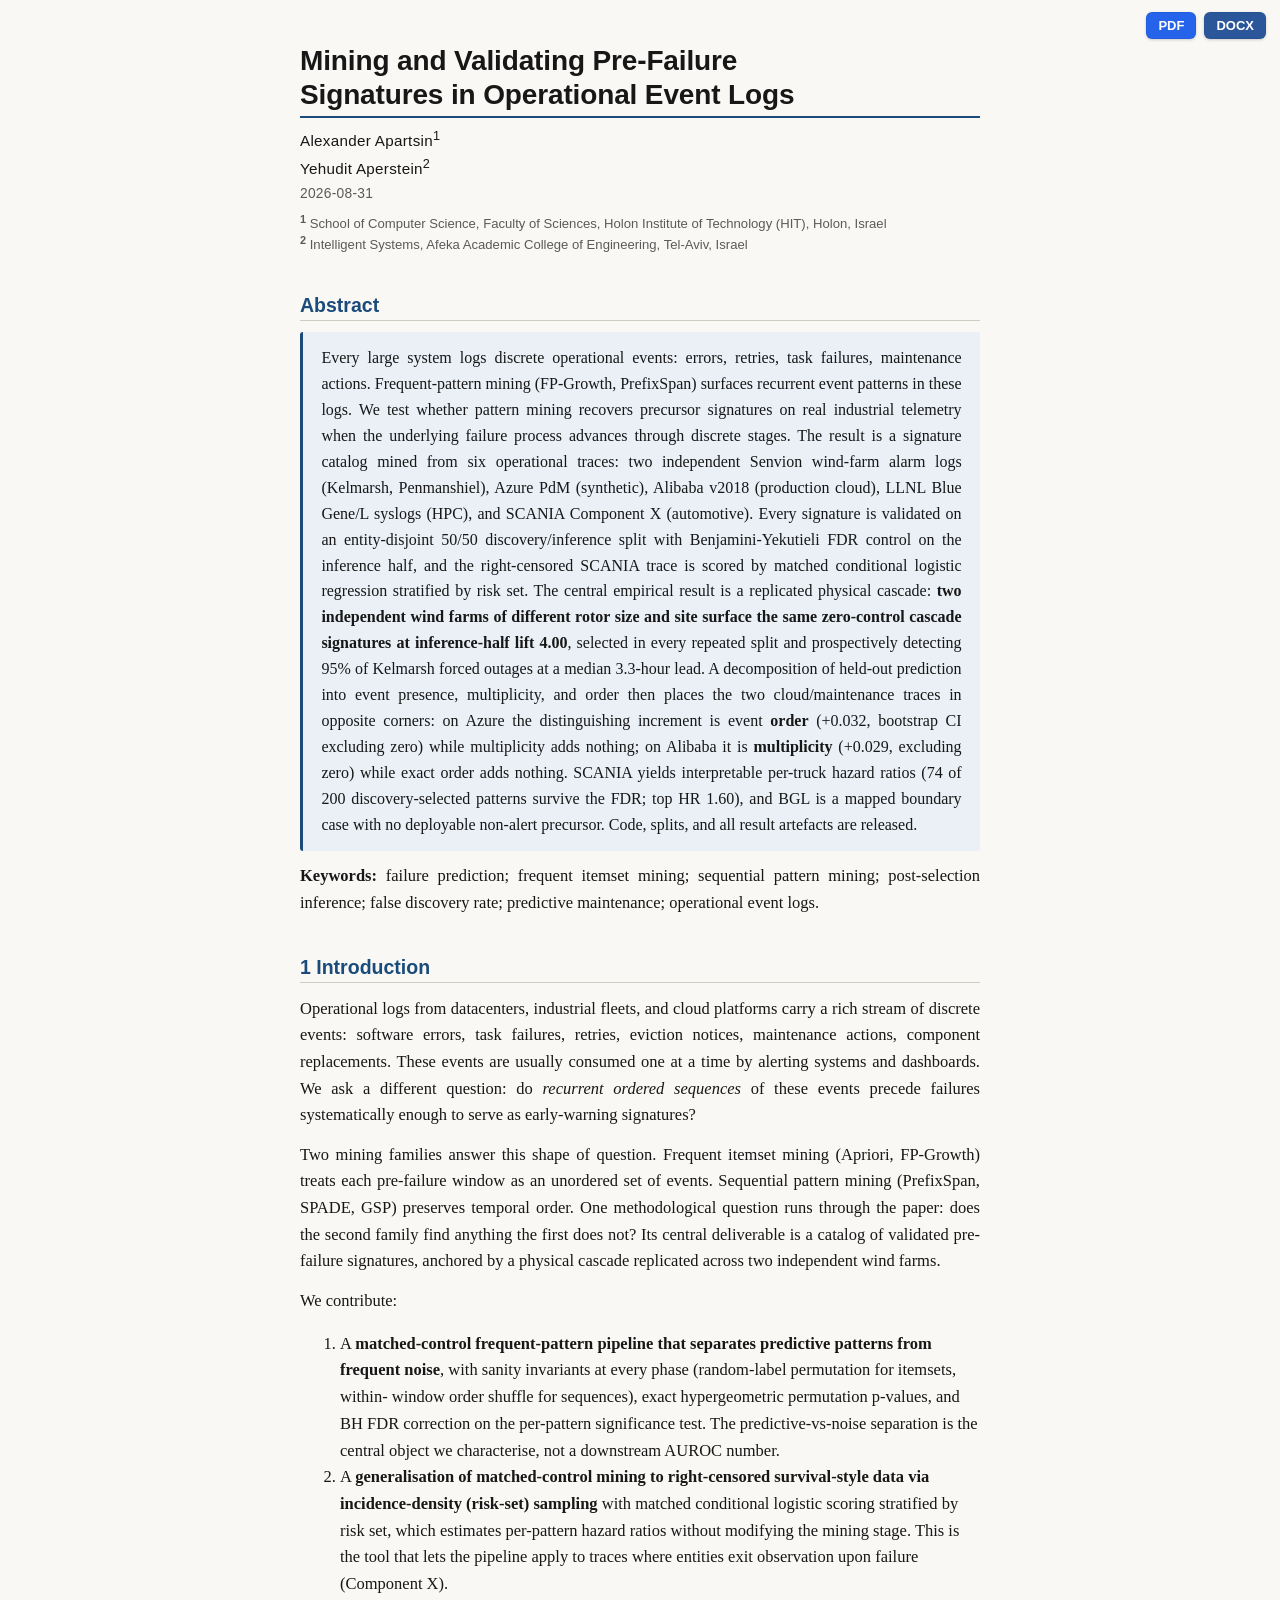
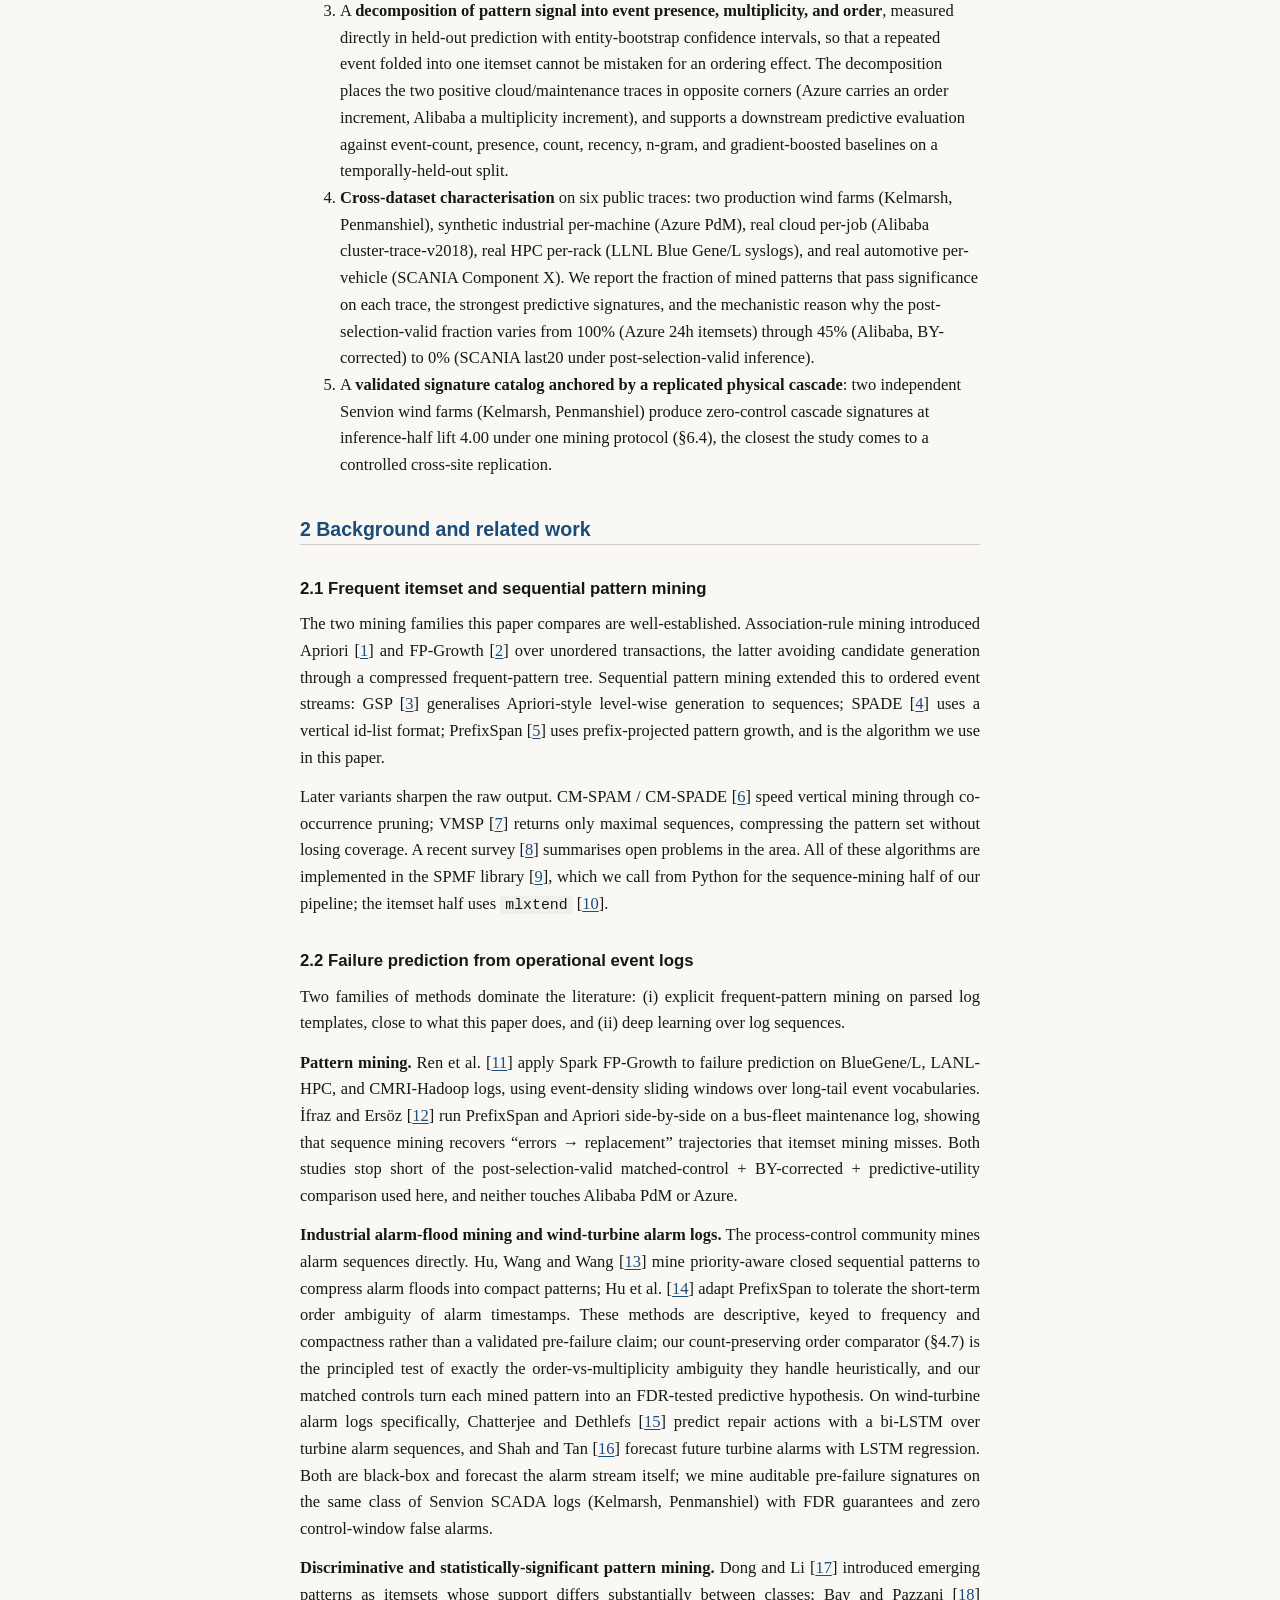
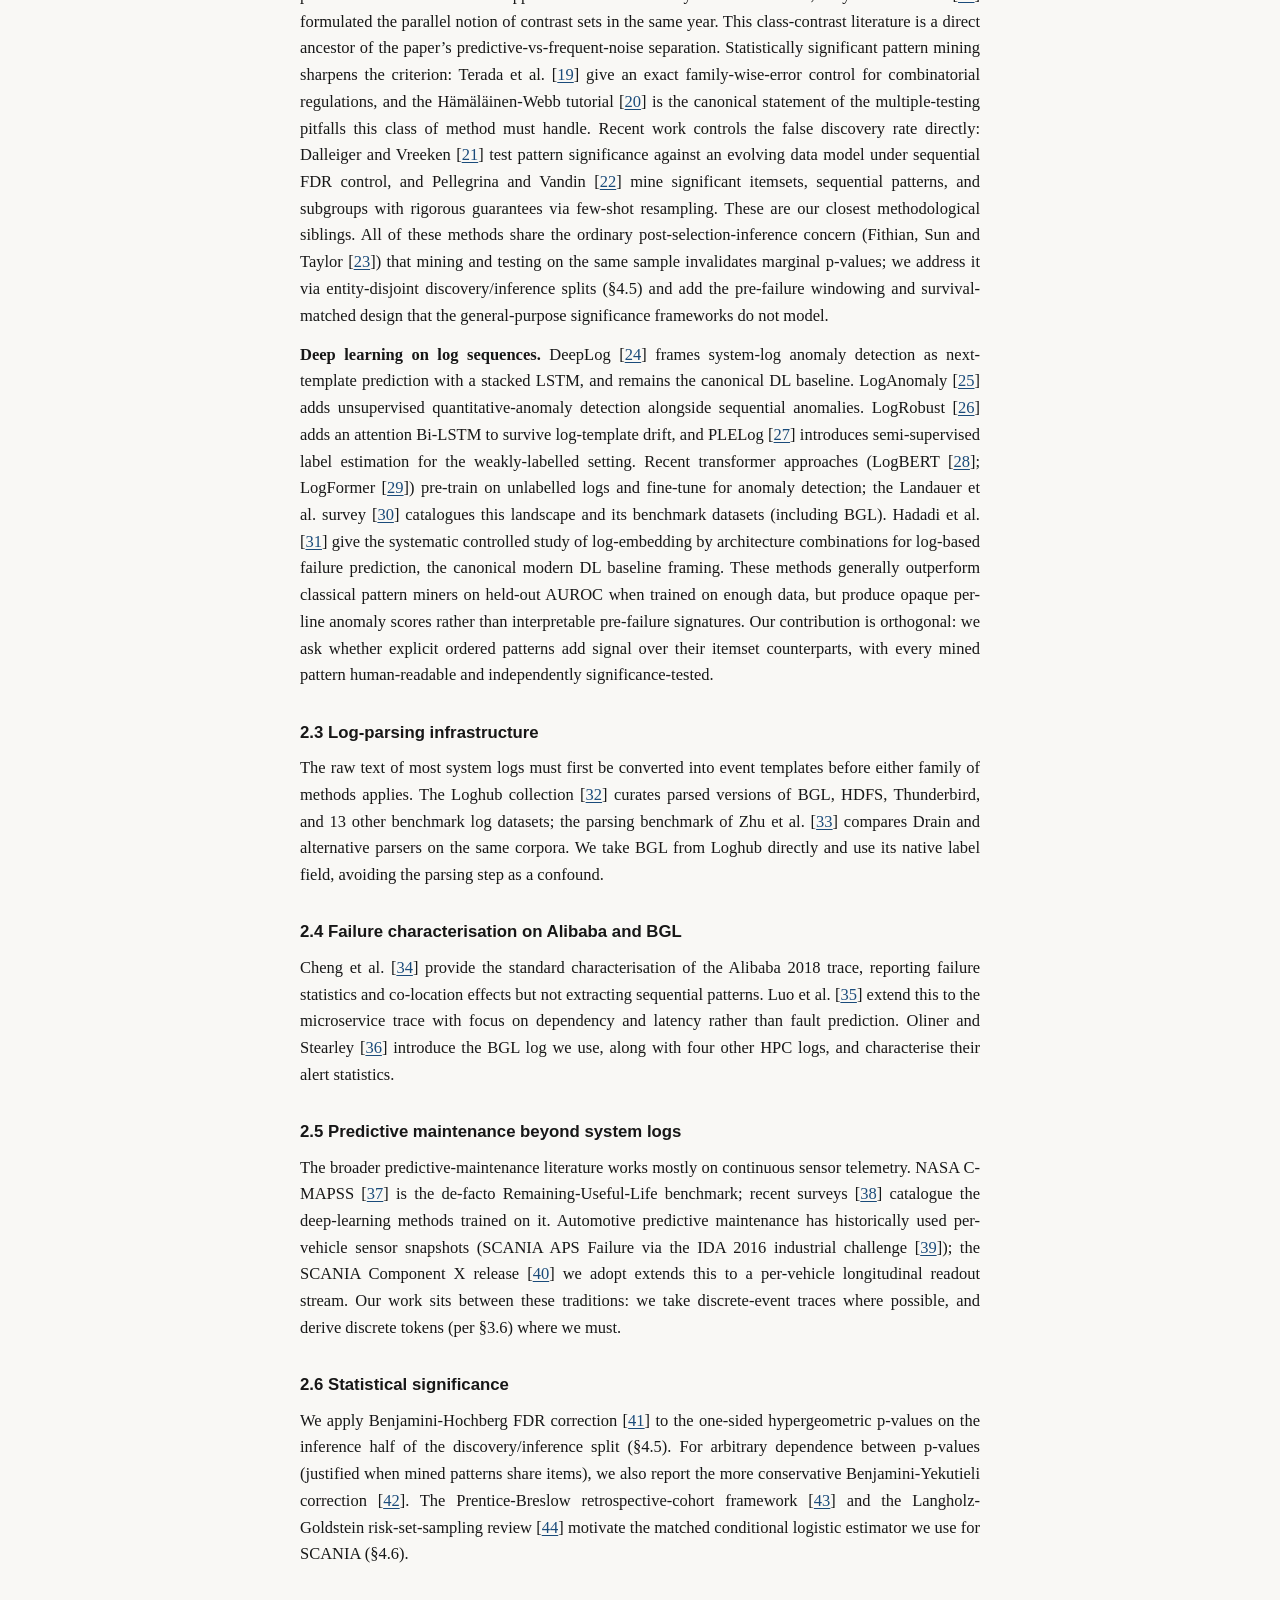
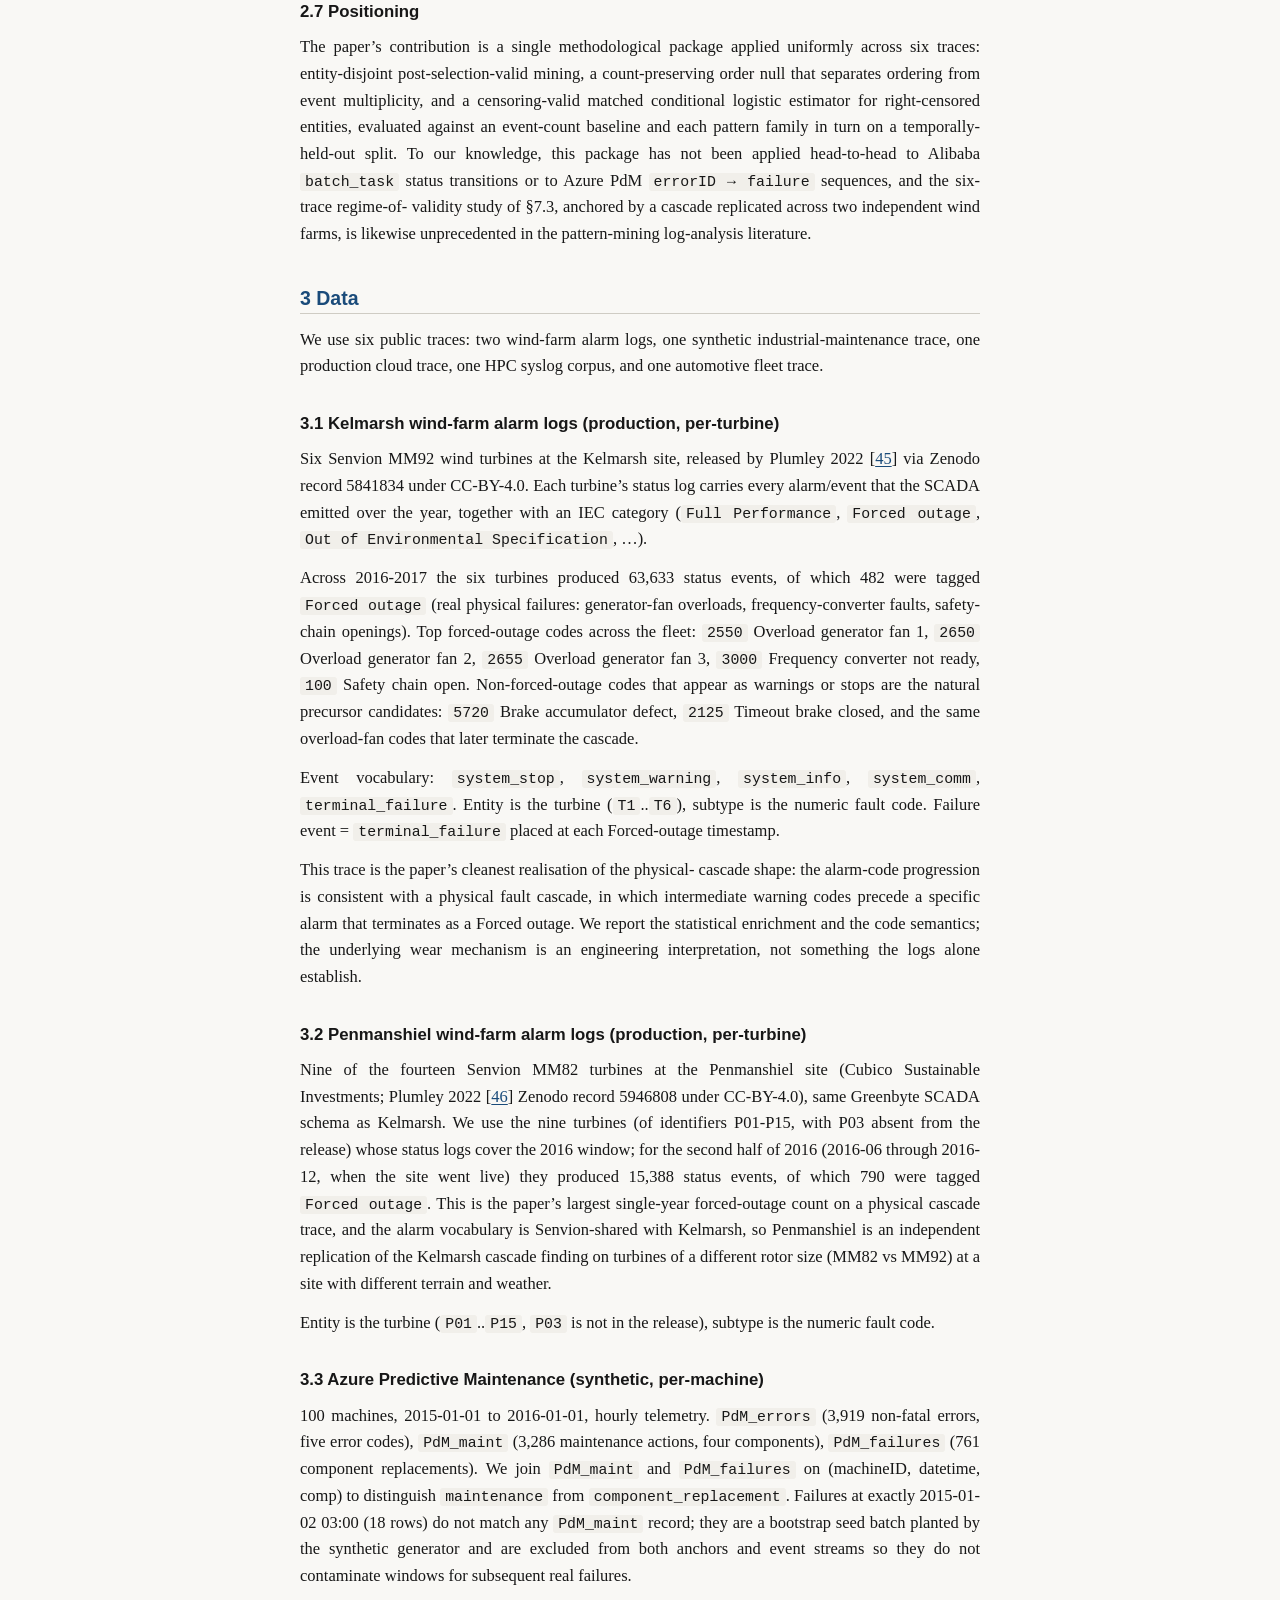
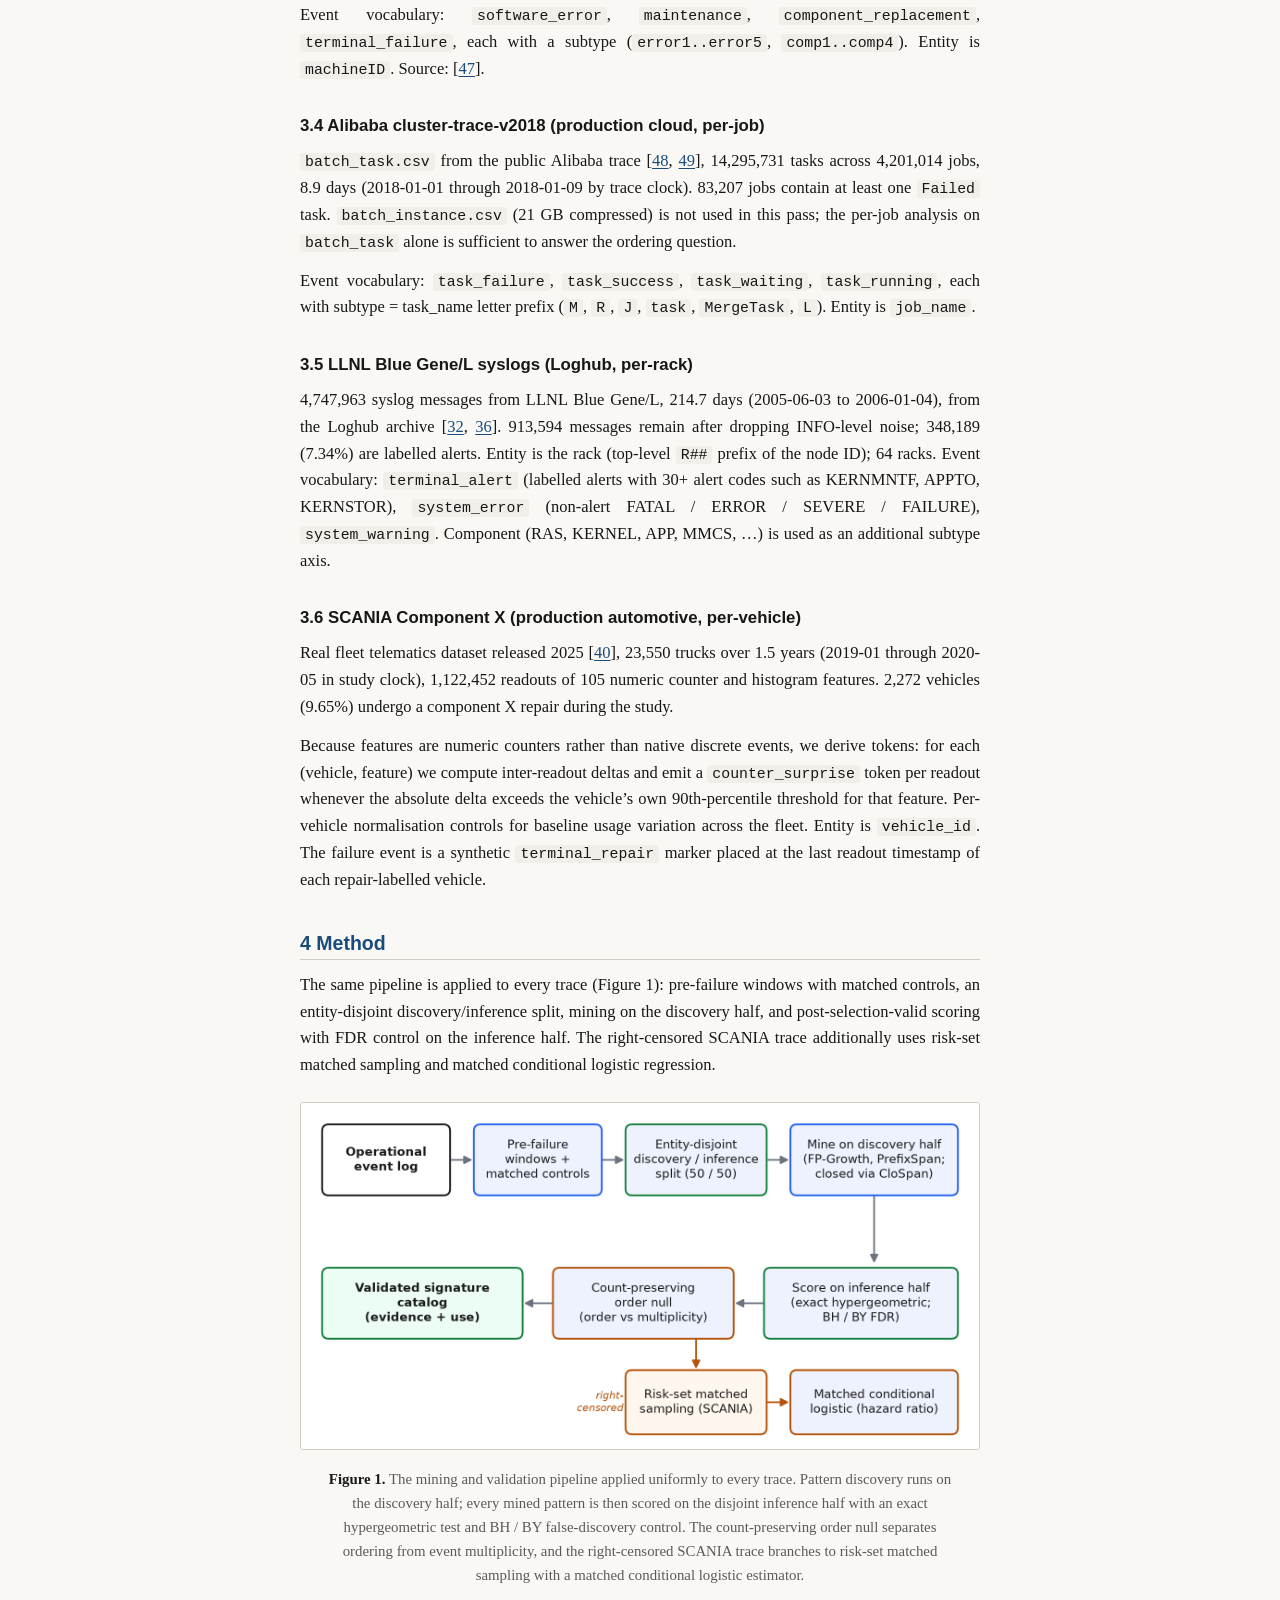
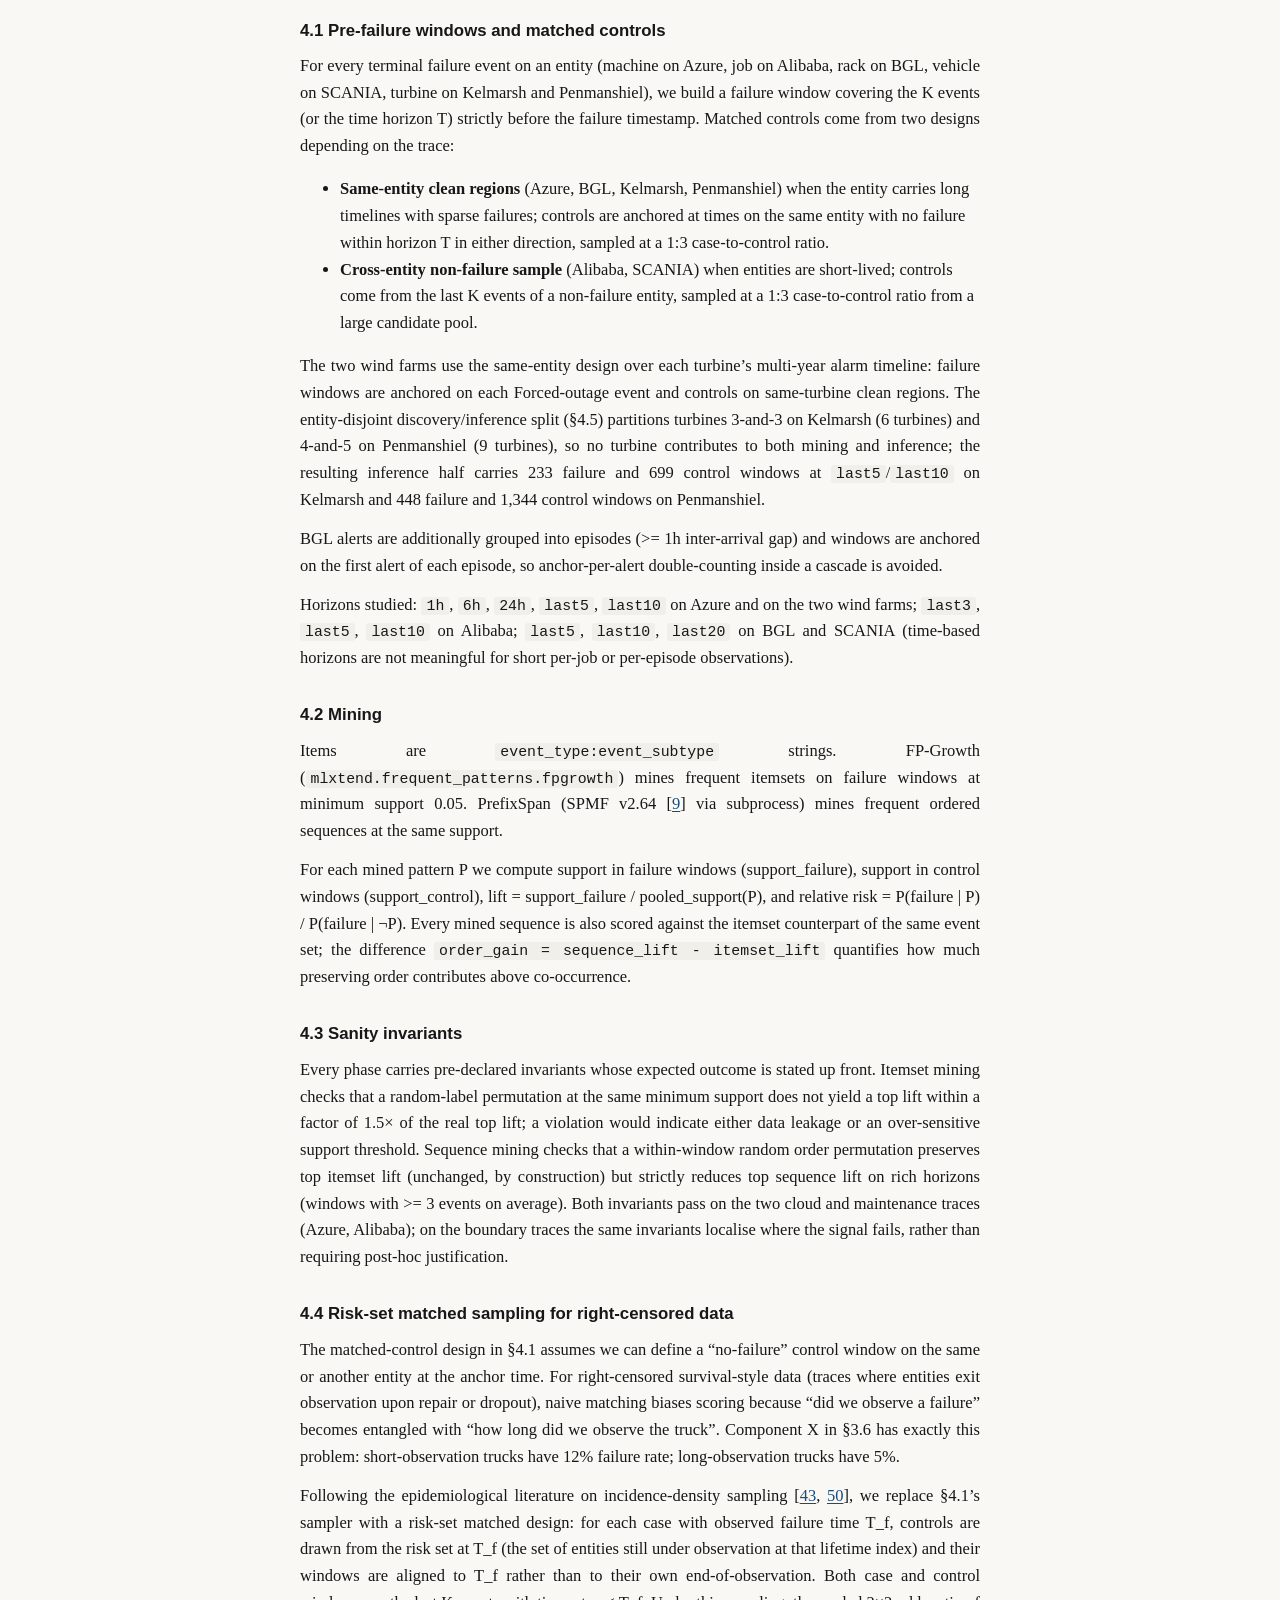
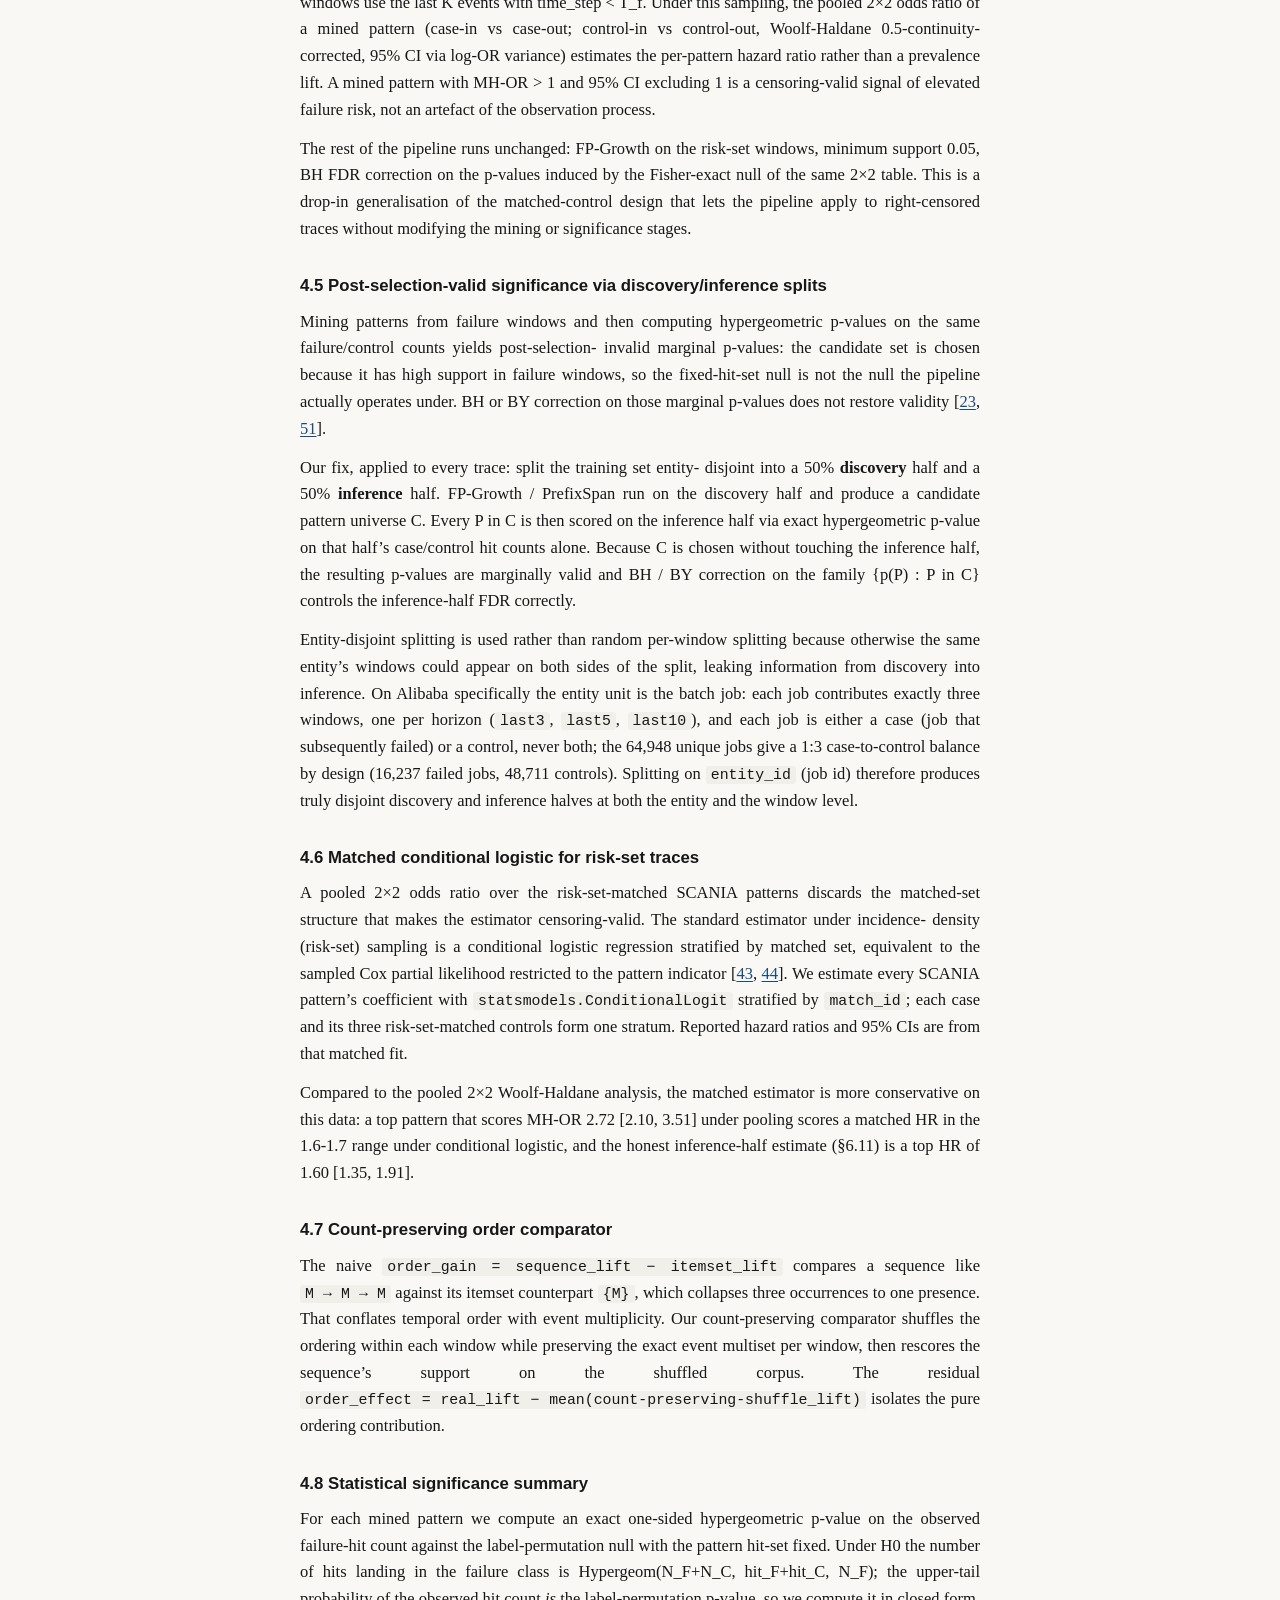
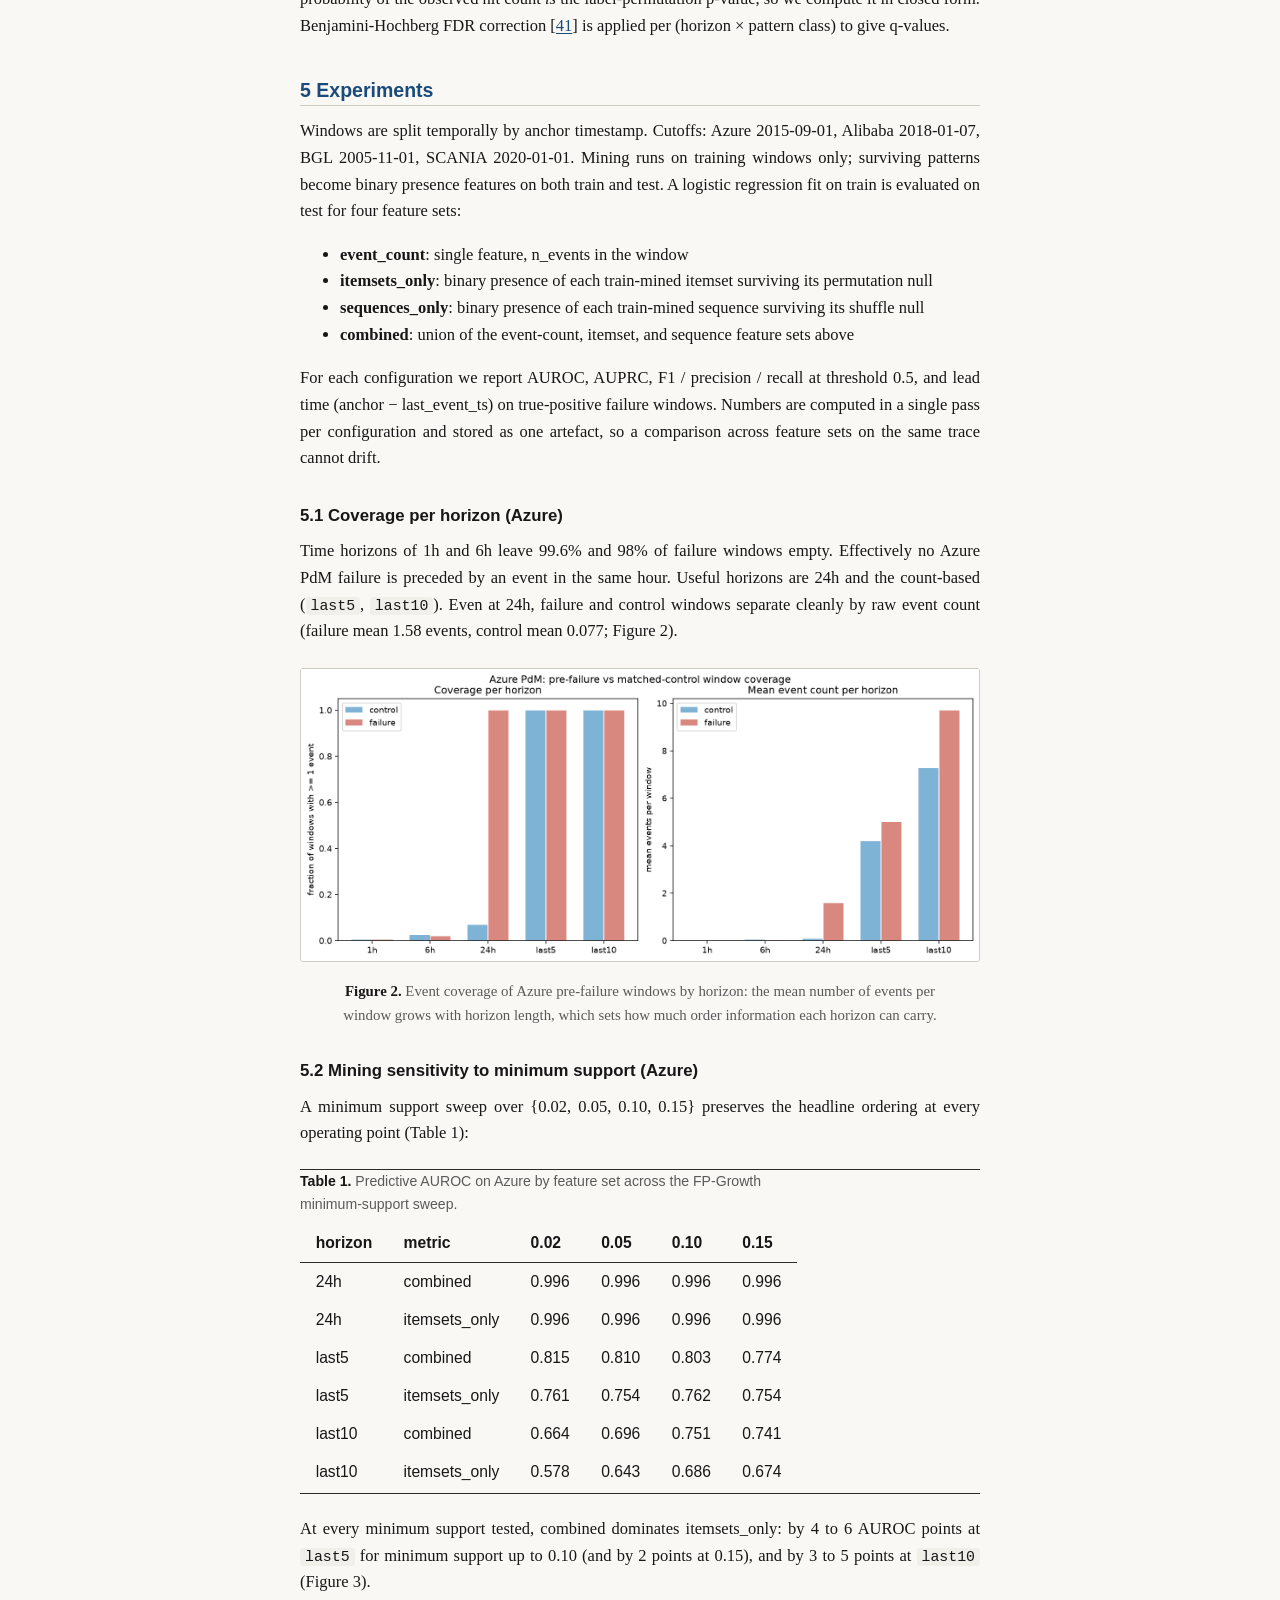
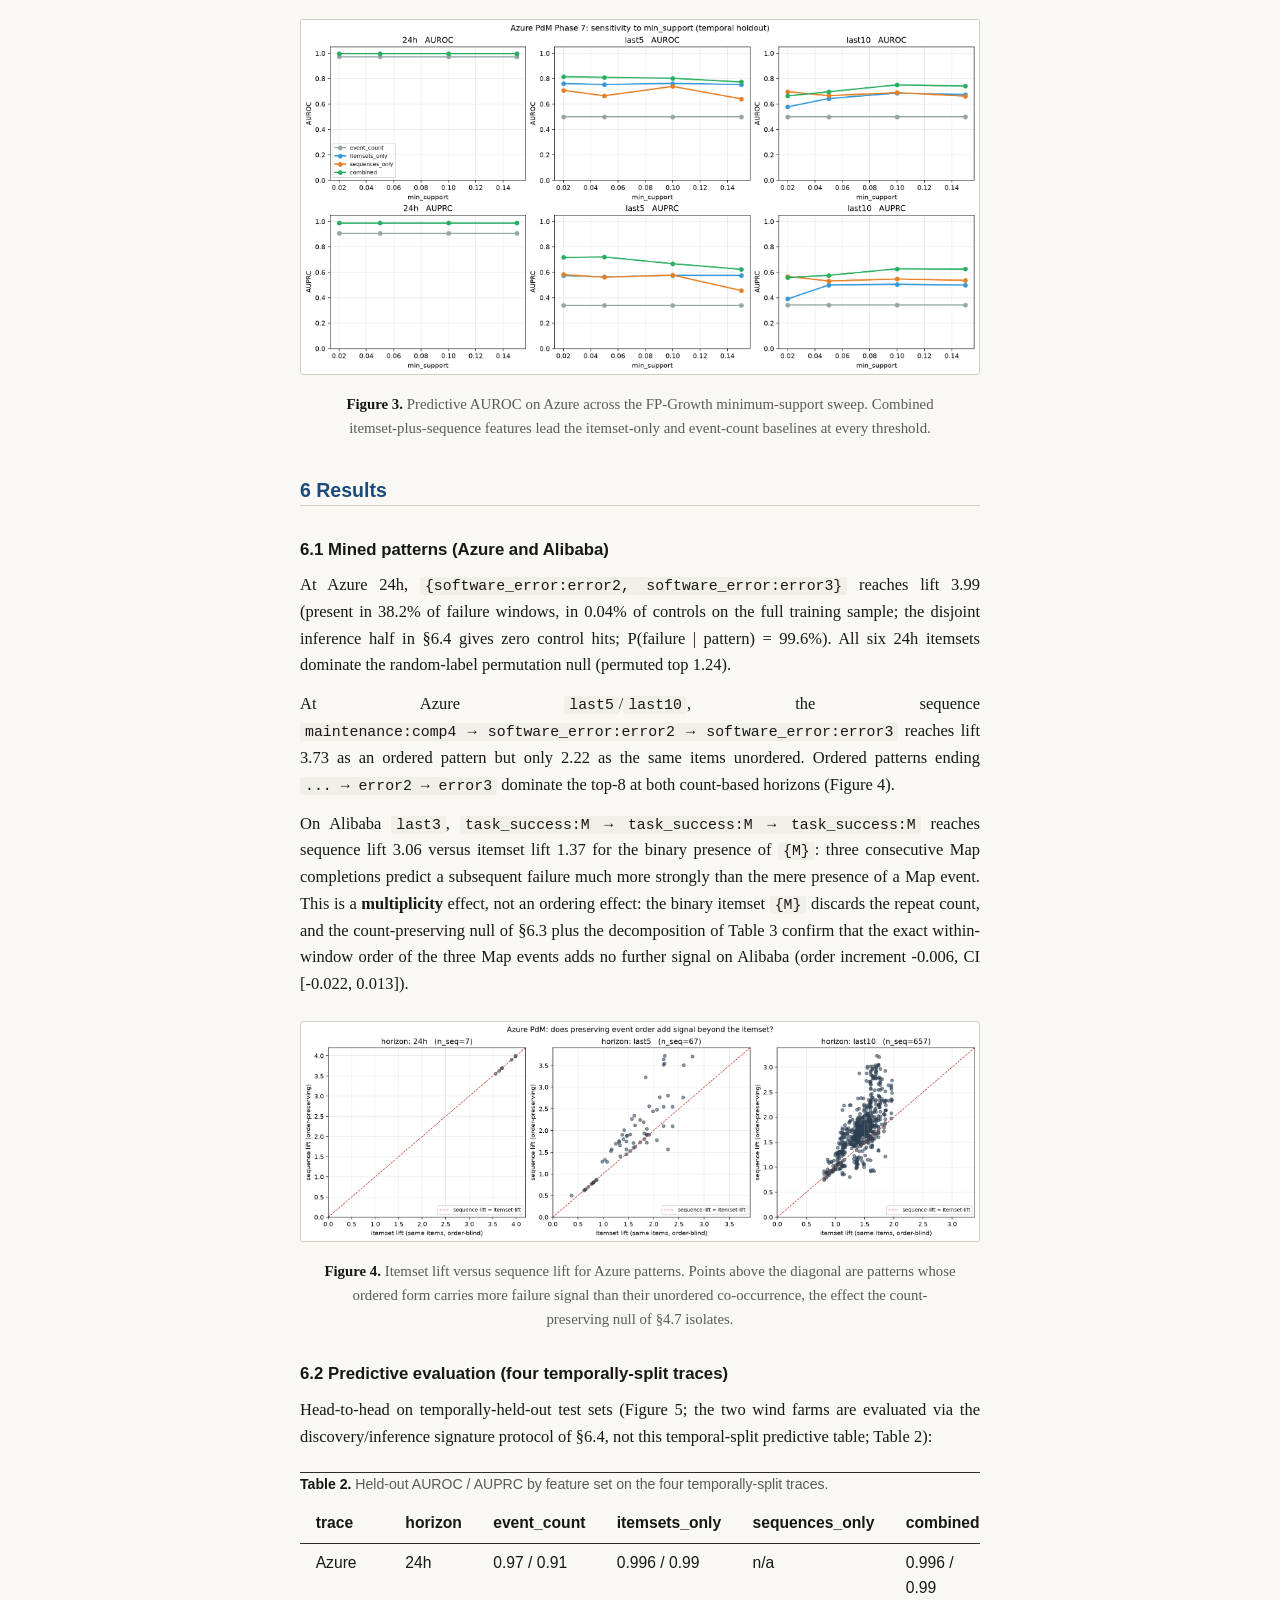
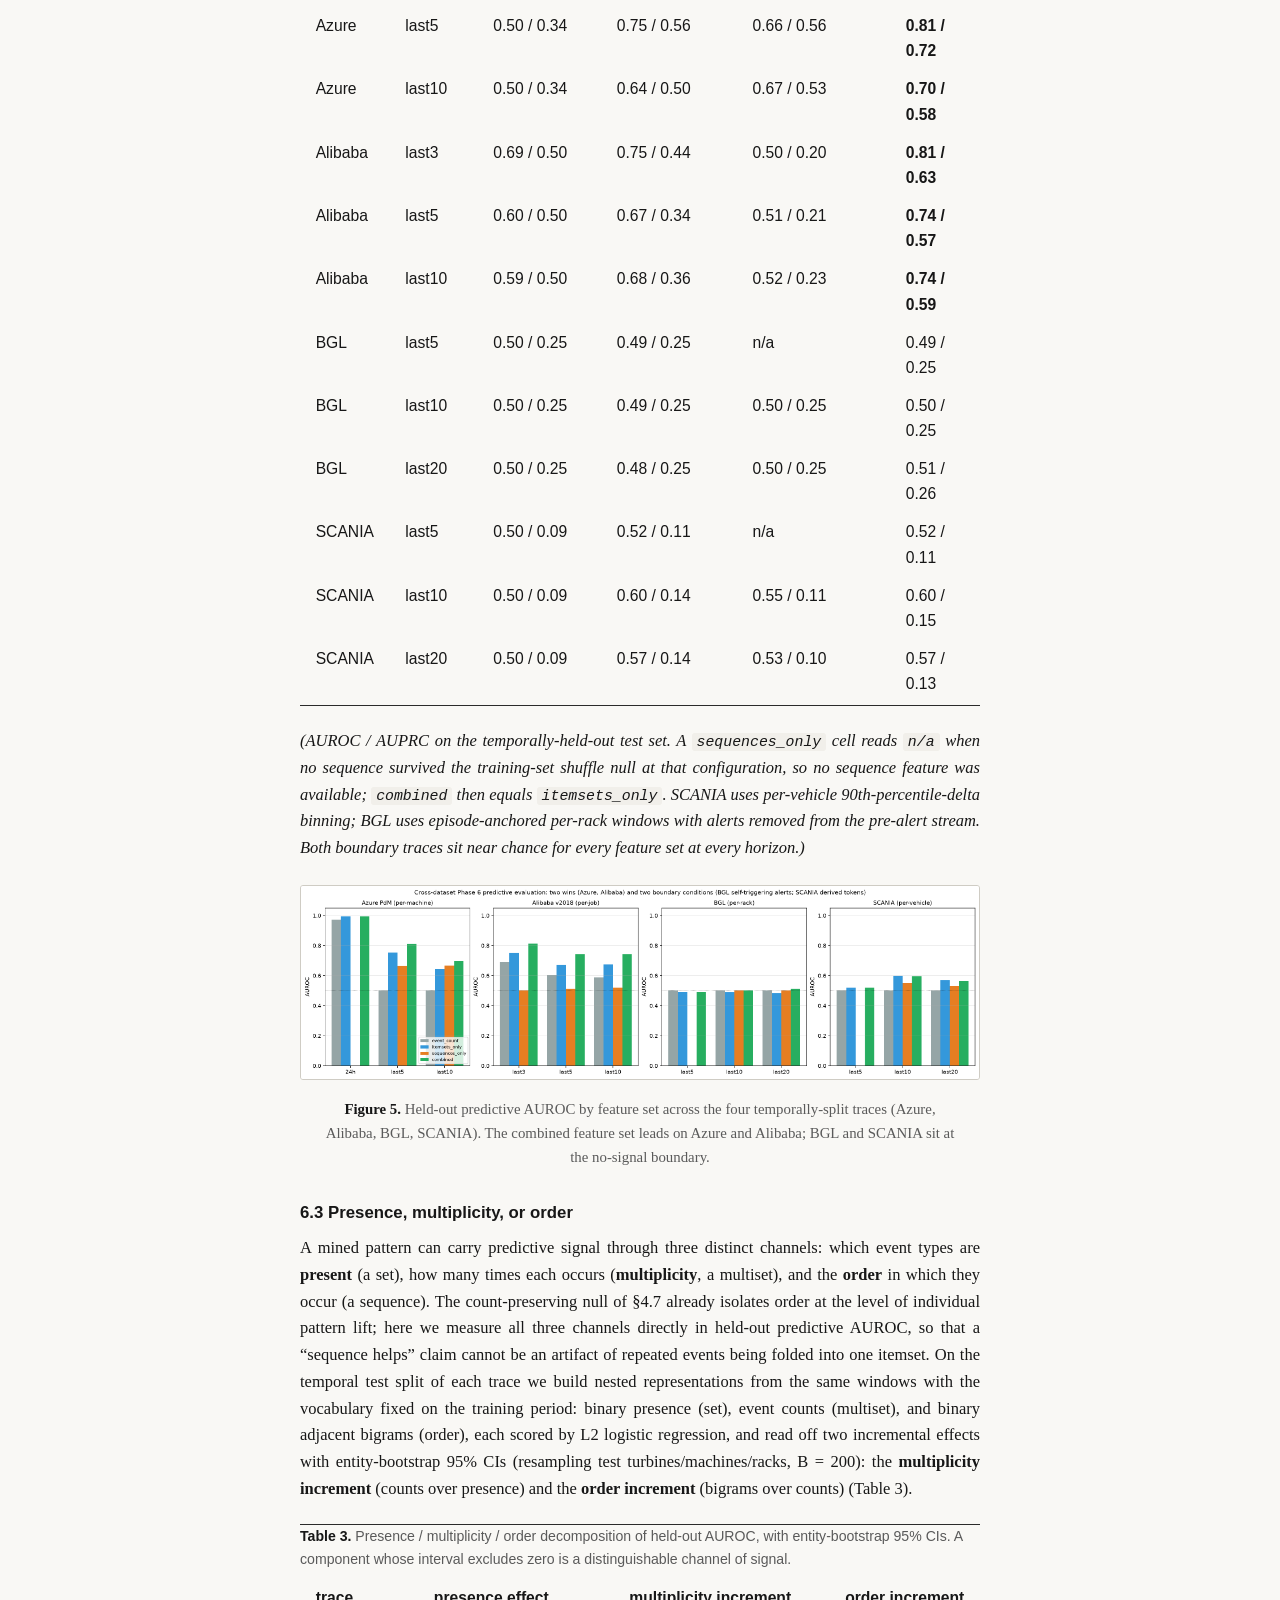
==== commit ce233871: "Structural polish: promote cloud/HPC/automotive catalog to §6.7 (out from under calibration) Fable m" ====
--- a/docs/index.html
+++ b/docs/index.html
@@ -801,7 +801,7 @@
 estimator is more conservative on this data: a top pattern that scores
 MH-OR 2.72 [2.10, 3.51] under pooling scores a matched HR in the 1.6-1.7
 range under conditional logistic, and the honest inference-half estimate
-(§6.10) is a top HR of 1.60 [1.35, 1.91].</p>
+(§6.11) is a top HR of 1.60 [1.35, 1.91].</p>
 <h3 id="count-preserving-order-comparator">4.7 Count-preserving order
 comparator</h3>
 <p>The naive <code>order_gain = sequence_lift − itemset_lift</code>
@@ -1189,11 +1189,29 @@
 that binary itemsets discard but exact order does not recover. This
 resolves the apparent tension with the count-preserving lift analysis
 below: the Alibaba sequence advantage is repeated-event information, not
-exact within-window order. On the two boundary traces neither increment
-combines with a presence effect large enough to lift prediction off the
-floor.</p>
+exact within-window order.</p>
+<p>An increment channel is only meaningful when it sits on a presence
+base that itself clears the floor: a channel CI that excludes zero on
+top of a floor-level presence effect moves a near-chance prediction to a
+slightly-less-near-chance prediction, not a usable signal. BGL
+illustrates this. Its order increment is +0.024 with a CI that excludes
+zero, numerically like Azure’s, but its presence effect is negative
+(-0.015) and its total AUROC never leaves 0.48 to 0.51, so the order
+channel has no base to build on. SCANIA shows the opposite failure: a
+significantly negative order increment (-0.075), meaning bigram features
+actively hurt once counts are included, on a presence base (+0.06) that
+is itself near the floor. The distinguishing-channel claim is therefore
+made jointly with the presence base, not from a single CI; only Azure
+and Alibaba combine a large presence effect with exactly one further
+channel that excludes zero.</p>
 <p>Against non-degenerate baselines the mined-pattern features do not
-win on raw accuracy, and we do not claim they do. On Azure
+win on raw accuracy, and we do not claim they do. All numbers in this
+paragraph and in Table 3 come from one internally consistent evaluation
+pass (the same windows, temporal split, and vocabulary for every
+representation), which differs slightly from the separate predictive
+pipeline of Table 2, so its mined-itemset AUROC (0.778 on Azure
+<code>last5</code>) is not identical to Table 2’s (0.75); the comparison
+that matters is between representations computed together. On Azure
 <code>last5</code> a gradient-boosted model on event counts and a
 binary-bigram logistic regression both reach AUROC 0.845, above the
 mined-itemset features (0.778); on Alibaba <code>last3</code> the
@@ -1538,10 +1556,114 @@
 lift-4.00 cascade signatures under the same mining protocol, with
 vendor-shared alarm codes indexing genuinely mechanical failure
 modes.</p>
-<p>Use: <strong>safety-9210 warning triggers immediate turbine
-curtailment, regardless of grid conditions</strong>;
-<strong>freq-converter 3543 informational message triggers converter
-service order within 6h at Penmanshiel</strong>.</p>
+<p>Candidate rules (pending prospective trial): the safety-9210 warning
+is a candidate curtailment trigger and the frequency-converter 3543
+informational message a candidate converter-service trigger. The short
+median lead of the co-located Penmanshiel burst (§6.4, replay below)
+means such a burst alone often fires too late for curtailment; the
+multi-hour degradation chains next provide the actionable lead.</p>
+<p><strong>Co-located bursts versus temporal degradation
+chains.</strong> The generator-fan and safety-system signatures above
+are co-located alarm bursts: the constituent codes fire within a median
+of 0.16 min (Kelmarsh) and 0.28 min (Penmanshiel) of each other, so they
+mark a single instant, not a trajectory. A separate signature class
+captures genuine degradation. Collapsing each 24h pre-outage window to
+its ordered sequence of <strong>distinct</strong> codes (co-located
+repeats merged) and mining ordered chains of three-to-four distinct
+codes under the same entity-disjoint discovery/inference protocol yields
+a validated degradation-chain catalog (Table 7): 115 chains on Kelmarsh
+and 184 on Penmanshiel pass BY q &lt; 0.05 on the inference half, each
+with zero control-window hits.</p>
+<table>
+<caption><strong>Table 7.</strong> Validated temporal degradation chains
+(ordered distinct-code sequences over 24h) on the two wind farms, with
+median trajectory span, median lead time to the outage, and
+inference-half support.</caption>
+<colgroup>
+<col style="width: 7%" />
+<col style="width: 24%" />
+<col style="width: 16%" />
+<col style="width: 16%" />
+<col style="width: 12%" />
+<col style="width: 12%" />
+<col style="width: 7%" />
+</colgroup>
+<thead>
+<tr class="header">
+<th>farm</th>
+<th>degradation chain</th>
+<th style="text-align: right;">median span</th>
+<th style="text-align: right;">median lead</th>
+<th style="text-align: right;">inf case</th>
+<th style="text-align: right;">inf ctrl</th>
+<th style="text-align: right;">BY q</th>
+</tr>
+</thead>
+<tbody>
+<tr class="odd">
+<td>Kelmarsh</td>
+<td><code>stop:20 → info:6410 → warning:2550</code></td>
+<td style="text-align: right;">59 min</td>
+<td style="text-align: right;">189 min</td>
+<td style="text-align: right;">54/208</td>
+<td style="text-align: right;">0/113</td>
+<td style="text-align: right;">1e-8</td>
+</tr>
+<tr class="even">
+<td>Kelmarsh</td>
+<td><code>stop:20 → info:6410 → warning:2650 → warning:2655</code></td>
+<td style="text-align: right;">59 min</td>
+<td style="text-align: right;">226 min</td>
+<td style="text-align: right;">43/208</td>
+<td style="text-align: right;">0/113</td>
+<td style="text-align: right;">5e-7</td>
+</tr>
+<tr class="odd">
+<td>Kelmarsh</td>
+<td><code>info:0 → stop:20 → warning:2550</code></td>
+<td style="text-align: right;">605 min</td>
+<td style="text-align: right;">140 min</td>
+<td style="text-align: right;">42/208</td>
+<td style="text-align: right;">0/113</td>
+<td style="text-align: right;">7e-7</td>
+</tr>
+<tr class="even">
+<td>Penmanshiel</td>
+<td><code>warning:9000 → stop:9210 → info:0</code></td>
+<td style="text-align: right;">20 min</td>
+<td style="text-align: right;">182 min</td>
+<td style="text-align: right;">144/442</td>
+<td style="text-align: right;">0/133</td>
+<td style="text-align: right;">6e-17</td>
+</tr>
+<tr class="odd">
+<td>Penmanshiel</td>
+<td><code>info:10 → stop:9210 → info:0 → warning:9000</code></td>
+<td style="text-align: right;">613 min</td>
+<td style="text-align: right;">133 min</td>
+<td style="text-align: right;">129/442</td>
+<td style="text-align: right;">0/133</td>
+<td style="text-align: right;">2e-15</td>
+</tr>
+</tbody>
+</table>
+<p>Unlike the co-located bursts, these chains unfold over tens of
+minutes to ten hours and complete a median two-to-four hours before the
+outage, so they are the operationally actionable signatures: a
+generator-fan overload on Kelmarsh is preceded by a stop, a status code,
+and then the fan warning over roughly an hour, three hours ahead of the
+forced outage. The chain lift equals the inference-half ceiling (all
+controls clean) at the 2:1 case:control ratio these 24h windows
+produce.</p>
+<p><strong>Cross-farm transfer.</strong> Learning the precursor rule on
+one farm and replaying it, unchanged, on the other (shared Senvion code
+vocabulary) transfers asymmetrically: a Kelmarsh-trained rule detects
+95% of Penmanshiel forced outages (median lead 72 min), while a
+Penmanshiel-trained rule detects 50% of Kelmarsh outages; the
+generator-fan code 2650 is among the precursors shared by both farms.
+The generator-fan family transfers; the Penmanshiel safety-system 9000
+family, tied to that site’s 2016 commissioning phase, does not, which is
+consistent with the boundary condition stated in §8.</p>
 <p><strong>Cluster-aware validation.</strong> Each wind farm has only a
 handful of turbines, so the hundreds of windows they generate are
 clustered and the window-level hypergeometric q-values overstate the
@@ -1593,7 +1715,7 @@
 windows.</li>
 </ol>
 <table style="width:100%;">
-<caption><strong>Table 7.</strong> Baseline comparison on the wind
+<caption><strong>Table 8.</strong> Baseline comparison on the wind
 farms: the mined-itemset rule against most-recent-event and event-count
 baselines.</caption>
 <colgroup>
@@ -1734,16 +1856,16 @@
 <p>Every discovery/inference signature table is scored on a
 matched-control sample built at case:control = 1:3, so the pipeline’s
 sample base rate is P(fail) = 0.25 by construction, and the precision
-numbers of Table 7 cannot be read directly as the operational posterior
+numbers of Table 8 cannot be read directly as the operational posterior
 in a deployment where forced outages are much rarer. To turn the
 inference-half precision into an interpretable operational number, we
 invert the empirical sensitivity/specificity through Bayes at a
 realistic operational base rate of P(fail) = 0.01 (roughly 1
 forced-outage window per 100 arbitrary-time windows on a real wind
 farm), giving the scenario PPV each rule delivers under an assumed 1%
-deployment prevalence (Table 8):</p>
+deployment prevalence (Table 9):</p>
 <table>
-<caption><strong>Table 8.</strong> Calibrated positive predictive value
+<caption><strong>Table 9.</strong> Calibrated positive predictive value
 at the sample and operational base rates.</caption>
 <colgroup>
 <col style="width: 14%" />
@@ -1800,14 +1922,14 @@
 often but is not as specific as the Kelmarsh generator-fan chain. The
 deployment decision is dataset-specific; neither the sample precision of
 0.89 nor the operational PPV of 0.20 suffices alone.</p>
-<h4 id="signature-catalog-cloud-hpc-and-automotive-traces">6.6.1
-Signature catalog: cloud, HPC, and automotive traces</h4>
+<h3 id="signature-catalog-cloud-hpc-and-automotive-traces">6.7 Signature
+catalog: cloud, HPC, and automotive traces</h3>
 <p>The catalog of §6.4 resumes with the four traces beyond the two wind
 farms. Each entry carries the same evidence structure: mined patterns,
 inference-half lift and BY q, and the intended deployment rule.</p>
-<p><strong>Azure PdM</strong> (Table 9).</p>
+<p><strong>Azure PdM</strong> (Table 10).</p>
 <table>
-<caption><strong>Table 9.</strong> Top Azure PdM signatures on the
+<caption><strong>Table 10.</strong> Top Azure PdM signatures on the
 inference half.</caption>
 <colgroup>
 <col style="width: 13%" />
@@ -1879,13 +2001,14 @@
 replay. Ordering carries additional signal (§6.3, count-preserving
 effect +0.52 to +1.09), so <code>error2 → error3</code> in that specific
 direction is a stronger alarm than the reverse.</p>
-<p>Use: <strong>alarm rule</strong>. Raise a component-replacement work
-order whenever a machine’s log shows <code>error2 AND error3</code>
-within any rolling 24h window; escalate faster if the direction is
-<code>error2 → error3</code>.</p>
-<p><strong>Alibaba cluster-trace-v2018</strong> (Table 10).</p>
+<p>Use (illustrative, on synthetic Azure PdM data): an alarm rule would
+raise a component-replacement work order whenever a machine’s log shows
+<code>error2 AND error3</code> within any rolling 24h window, escalating
+faster for the direction <code>error2 → error3</code>. The near-perfect
+separation here is partly a property of the synthetic generator.</p>
+<p><strong>Alibaba cluster-trace-v2018</strong> (Table 11).</p>
 <table>
-<caption><strong>Table 10.</strong> Top Alibaba cluster-trace signatures
+<caption><strong>Table 11.</strong> Top Alibaba cluster-trace signatures
 on the inference half.</caption>
 <thead>
 <tr class="header">
@@ -1924,20 +2047,22 @@
 </tr>
 </tbody>
 </table>
-<p>Interpretation: <strong>once a Reduce task enters Waiting state, job
-failure risk jumps to near-certain</strong>. Longer patterns add no
-signal beyond the presence of <code>task_waiting:R</code>. The
-count-preserving order comparator (§6.3) shows the Alibaba ordering
-effect is essentially zero after multiplicity control, so the
-single-marker interpretation is correct.</p>
+<p>Interpretation: <strong>a Reduce task entering Waiting state is the
+dominant single marker of subsequent job failure</strong>. The
+near-certain posterior holds at the 1:3 sample base rate; the
+operational posterior is lower and base-rate dependent (§6.9). Longer
+patterns add no signal beyond the presence of
+<code>task_waiting:R</code>, and the count-preserving order comparator
+(§6.3) shows the Alibaba ordering effect is essentially zero after
+multiplicity control, so the single-marker reading holds.</p>
 <p>Use: <strong>real-time job triage</strong>. Any job with a Reduce
 task entering Waiting state is flagged; the scheduler either
 preemptively reschedules the Reduce onto a more reliable machine or
 increases its retry budget.</p>
 <p><strong>SCANIA Component X (matched conditional logistic).</strong>
 Patterns are selected on a discovery half and estimated on a disjoint
-inference half (§6.10); the top five inference-half hazard ratios are
-listed with full confidence intervals in Table 13. The headline
+inference half (§6.11); the top five inference-half hazard ratios are
+listed with full confidence intervals in Table 14. The headline
 signature <code>counter_surprise:397_{10, 22}</code> has matched HR 1.60
 (95% CI [1.35, 1.91]).</p>
 <p>Interpretation: <strong>sustained anomalies concentrated in the
@@ -1970,12 +2095,12 @@
 better use of pattern mining on this trace is post-hoc cascade taxonomy
 (which alert codes cluster together within an episode) rather than
 prediction.</p>
-<p>Sections 6.7 through 6.11 present the aggregate evidence behind these
-signatures: the predictive-vs-frequent-noise separation (§6.7),
-post-selection-valid sequence significance (§6.8), the same-sample
-marginal baseline (§6.9), the SCANIA matched hazard-ratio analysis
-(§6.10), and lead time on true positives (§6.11).</p>
-<h3 id="predictive-vs-frequent-noise-separation-across-traces">6.7
+<p>Sections 6.8 through 6.12 present the aggregate evidence behind these
+signatures: the predictive-vs-frequent-noise separation (§6.8),
+post-selection-valid sequence significance (§6.9), the same-sample
+marginal baseline (§6.10), the SCANIA matched hazard-ratio analysis
+(§6.11), and lead time on true positives (§6.12).</p>
+<h3 id="predictive-vs-frequent-noise-separation-across-traces">6.8
 Predictive vs frequent-noise separation across traces</h3>
 <p>The paper’s central object is the fraction of mined frequent patterns
 that pass the per-pattern statistical significance test on an inference
@@ -1986,12 +2111,12 @@
 label-dependent candidate selection.</p>
 <p>Every trace is split 50/50 entity-disjoint into a discovery half (for
 FP-Growth candidate selection) and an inference half (for exact
-hypergeometric p-values and BH / BY correction). Table 11 covers the
+hypergeometric p-values and BH / BY correction). Table 12 covers the
 four non-wind traces; the two wind farms carry the same analysis with
 the catalog in §6.4 (Kelmarsh 30/35 and Penmanshiel 27/30 BY-significant
 itemsets at <code>last5</code>).</p>
 <table>
-<caption><strong>Table 11.</strong> Post-selection-valid itemset
+<caption><strong>Table 12.</strong> Post-selection-valid itemset
 significance by trace and horizon on the discovery/inference
 split.</caption>
 <colgroup>
@@ -2135,11 +2260,11 @@
 <p>The validated catalog is also stable across the choice of split. Over
 20 repeated entity-disjoint partitions (30 for Penmanshiel, and all
 balanced turbine partitions for the wind farms), the headline signature
-of every trace is selected in <strong>every</strong> split (20/20 on
-Azure, Alibaba, SCANIA and Kelmarsh; 30/30 on Penmanshiel; 16/20 on
-BGL), the significant fraction varies only within a narrow band (for
-example Kelmarsh median 0.63, IQR [0.44, 0.71]; Penmanshiel median 0.79,
-IQR [0.76, 0.82]), and the mean pairwise Jaccard overlap of the
+is selected in every split on five of the six traces (20/20 on Azure,
+Alibaba, SCANIA and Kelmarsh; 30/30 on Penmanshiel) and in 16 of 20
+splits on BGL, the significant fraction varies only within a narrow band
+(for example Kelmarsh median 0.63, IQR [0.44, 0.71]; Penmanshiel median
+0.79, IQR [0.76, 0.82]), and the mean pairwise Jaccard overlap of the
 validated catalogs ranges from 0.65 (SCANIA, BGL) to 0.93 (Alibaba),
 with both wind farms above 0.79. A single seeded split is therefore not
 a fragile basis for the headline signatures.</p>
@@ -2147,20 +2272,20 @@
 form (46-100% at rich horizons); SCANIA under post-selection-valid
 inference no longer supports an aggregate “some fraction is predictive”
 claim on this mining threshold and requires the matched
-conditional-logistic analysis in §6.10 instead. On Azure and Alibaba the
+conditional-logistic analysis in §6.11 instead. On Azure and Alibaba the
 majority of frequent patterns are also predictive; on BGL and SCANIA the
 majority are frequent-but-noise, and the paper’s concrete
 predictive-pattern list is short.</p>
-<h3 id="post-selection-valid-sequence-significance-and-closed-sequence-compression">6.8
+<h3 id="post-selection-valid-sequence-significance-and-closed-sequence-compression">6.9
 Post-selection-valid sequence significance and closed-sequence
 compression</h3>
 <p>We extend the discovery/inference split to sequences: PrefixSpan runs
 on the 50% discovery half, and each mined sequence is scored on the 50%
 inference half via an exact hypergeometric test on windows that contain
 the sequence as an ordered subsequence, then corrected across all
-sequences tested at each horizon (Table 12).</p>
+sequences tested at each horizon (Table 13).</p>
 <table style="width:100%;">
-<caption><strong>Table 12.</strong> Post-selection-valid sequence
+<caption><strong>Table 13.</strong> Post-selection-valid sequence
 significance by trace and horizon.</caption>
 <colgroup>
 <col style="width: 9%" />
@@ -2312,13 +2437,13 @@
 10/20, <code>last10</code> 26/39, <code>last20</code> 138/150; Alibaba
 <code>last3</code> 15/16). Closed sequences are the input the
 deployment-facing signature catalog uses.</p>
-<h3 id="formal-significance-same-sample-marginal-counts">6.9 Formal
+<h3 id="formal-significance-same-sample-marginal-counts">6.10 Formal
 significance (same-sample marginal counts)</h3>
 <p>The same-sample BH counts (mining and testing on the full training
 sample) quantify the post-selection inflation that the §4.5
 discovery/inference design removes: they are the naive marginal-p
 baseline, and the gap between them and the post-selection-valid counts
-in §6.7 and §6.8 is the size of the selection artefact. At BH q &lt;
+in §6.8 and §6.9 is the size of the selection artefact. At BH q &lt;
 0.05: every Azure 24h itemset (6/6) and every Azure 24h sequence (7/7)
 is significant; 53/77 Azure <code>last5</code> itemsets and 55/67 Azure
 <code>last5</code> sequences; 562/657 Azure <code>last10</code>
@@ -2326,7 +2451,7 @@
 (0/3 sequences at 1h, 0/5 at 6h). On Alibaba: 6/10 <code>last3</code>
 itemsets, 9/16 <code>last3</code> sequences, 59/109 <code>last10</code>
 sequences.</p>
-<h3 id="scania-risk-set-matched-patterns-component-x">6.10 SCANIA
+<h3 id="scania-risk-set-matched-patterns-component-x">6.11 SCANIA
 risk-set matched patterns (Component X)</h3>
 <p>Applying the risk-set matched-sampling extension from §4.4 to SCANIA
 Component X (2,272 cases x 3 controls each drawn from the risk set at
@@ -2349,7 +2474,7 @@
 <p>Top 5 predictive Component X signatures on the inference half
 (matched HR, 95% CI, p):</p>
 <table>
-<caption><strong>Table 13.</strong> Top five SCANIA Component X
+<caption><strong>Table 14.</strong> Top five SCANIA Component X
 signatures by matched hazard ratio, selected on the discovery half and
 estimated on the disjoint inference half with 95% confidence
 intervals.</caption>
@@ -2408,7 +2533,7 @@
 </tbody>
 </table>
 <p>Two effects push the honest estimates below the naive ones. The
-<strong>pooled 2×2 analysis (Table 14) inflates the effect</strong> (top
+<strong>pooled 2×2 analysis (Table 15) inflates the effect</strong> (top
 pooled MH-OR 2.72 [2.10, 3.51]) because it discards the matched-set
 structure that the incidence-density sampling design creates; the
 matched conditional logistic is the correct estimator under
@@ -2428,9 +2553,9 @@
 awareness of this underlying feature-set concentration.</p>
 <p>Top 5 predictive Component X signatures (MH-OR, 95% CI):</p>
 <table>
-<caption><strong>Table 14.</strong> Pooled 2x2 odds ratios for the same
+<caption><strong>Table 15.</strong> Pooled 2x2 odds ratios for the same
 SCANIA signatures, superseded by the matched estimates in Table
-13.</caption>
+14.</caption>
 <colgroup>
 <col style="width: 11%" />
 <col style="width: 12%" />
@@ -2495,7 +2620,7 @@
 operationally: hazard-ratio-scored patterns support cohort-level fleet
 triage (which trucks warrant closer inspection), not next-event
 alerting.</p>
-<h3 id="lead-time-on-true-positives">6.11 Lead time on true
+<h3 id="lead-time-on-true-positives">6.12 Lead time on true
 positives</h3>
 <ul>
 <li><strong>Alibaba</strong> (operational lead time): median 0 s across
@@ -2521,9 +2646,9 @@
 subsequence matches, the FULL ordered sequence is the minimal predictor.
 Formally, S is “full-sequence-dominant” iff lift(S) &gt; lift(S’) + 0.05
 for every proper subsequence S’ the miner also produced.</p>
-<p>Top-200 sequences per horizon (Table 15):</p>
+<p>Top-200 sequences per horizon (Table 16):</p>
 <table style="width:100%;">
-<caption><strong>Table 15.</strong> Full-sequence-dominant versus
+<caption><strong>Table 16.</strong> Full-sequence-dominant versus
 subpart-dominant predictive sequences by trace.</caption>
 <colgroup>
 <col style="width: 12%" />
@@ -2736,10 +2861,11 @@
 readout-cadence signal capacity exceeds the target AUROC bar”. BGL fails
 the second condition; SCANIA fails the third; the two wind farms, Azure
 PdM, and Alibaba v2018 satisfy all three. The wind farms are the
-strongest members of the positive group because the cascade is literally
-physical: a mechanical wear process generates the intermediate alarm
-codes that the mining recovers.</p>
-<p>The two lead-time regimes in §6.11 speak to deployment. Azure
+strongest members of the positive group because the alarm-code
+progression is consistent with a physical mechanical-wear cascade that
+produces the intermediate codes the mining recovers, though the logs
+alone do not establish the mechanism.</p>
+<p>The two lead-time regimes in §6.12 speak to deployment. Azure
 inherits a structural 24h clock from the synthetic generator and should
 not be read as a real-world warning interval; Alibaba’s median 0-second
 lead time is the honest one, and a per-job classifier there must be
@@ -2841,20 +2967,21 @@
 cleanest evidence is a physical cascade replicated across two
 independent Senvion wind farms: on Kelmarsh and Penmanshiel, mining
 recovers zero-control cascade signatures at inference-half lift 4.00,
-where a mechanical wear process generates the intermediate alarm codes
-that terminate as Forced outages, and the mined-itemset rule strictly
-dominates a most-recent-event baseline. On the two cloud / maintenance
-traces (Azure PdM, Alibaba v2018), the sequence representation adds
-predictive information beyond binary itemsets, but for different
-reasons: on Azure the count-preserving null shows a genuine ordering
-effect, whereas on Alibaba it is event multiplicity and a short leading
-prefix, not exact order, that carries the signal. Combining itemset and
-sequence features improves failure prediction by 3-10 AUROC points over
-either alone at the rich horizons. The method’s regime of validity is
-mapped by two boundary traces (BGL, SCANIA) where the pipeline does not
-find last-K-events signal, with a mechanistic explanation for each, and
-by a matched conditional- logistic analysis that recovers interpretable
-per-truck hazard ratios on SCANIA under right censoring.</p>
+with an alarm-code progression consistent with a mechanical wear process
+that terminates as Forced outages, and validated distinct-code
+degradation chains that complete a median two-to-four hours before the
+outage. Beyond the co-located catalog, the presence / multiplicity /
+order decomposition places the two cloud/maintenance traces in opposite
+corners: on Azure the distinguishing held-out increment is event order,
+on Alibaba it is event multiplicity, not exact order. On raw accuracy
+the mined-pattern features do not beat a gradient-boosted count model;
+their contribution is validated, human-readable signatures and the
+decomposition itself, not a maximal predictive score. The method’s
+regime of validity is mapped by two boundary traces (BGL, SCANIA) where
+the pipeline does not find last-K-events signal, with a mechanistic
+explanation for each, and by a matched conditional- logistic analysis
+that recovers interpretable per-truck hazard ratios on SCANIA under
+right censoring.</p>
 <h2 id="references">References</h2>
 <div id="refs" class="references csl-bib-body" role="list">
 <div id="ref-agrawal1994fast" class="csl-entry" role="listitem">
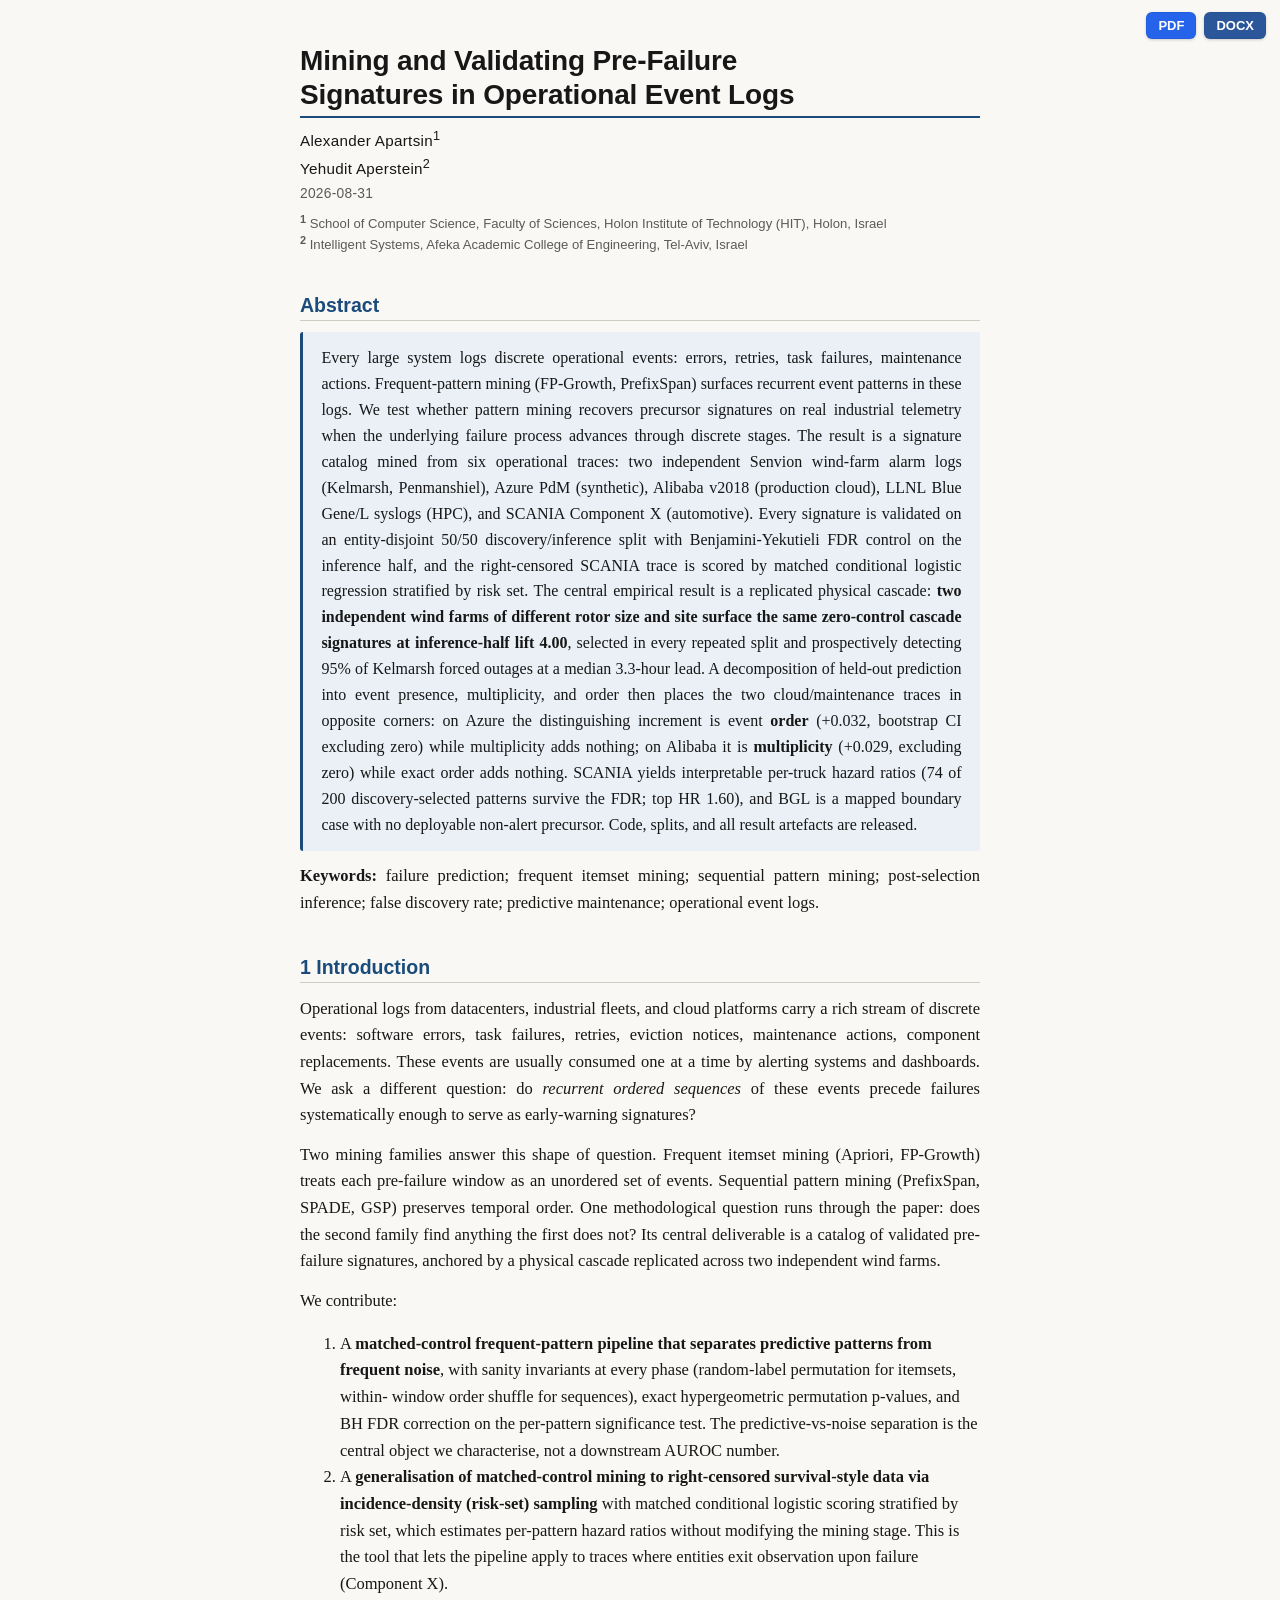
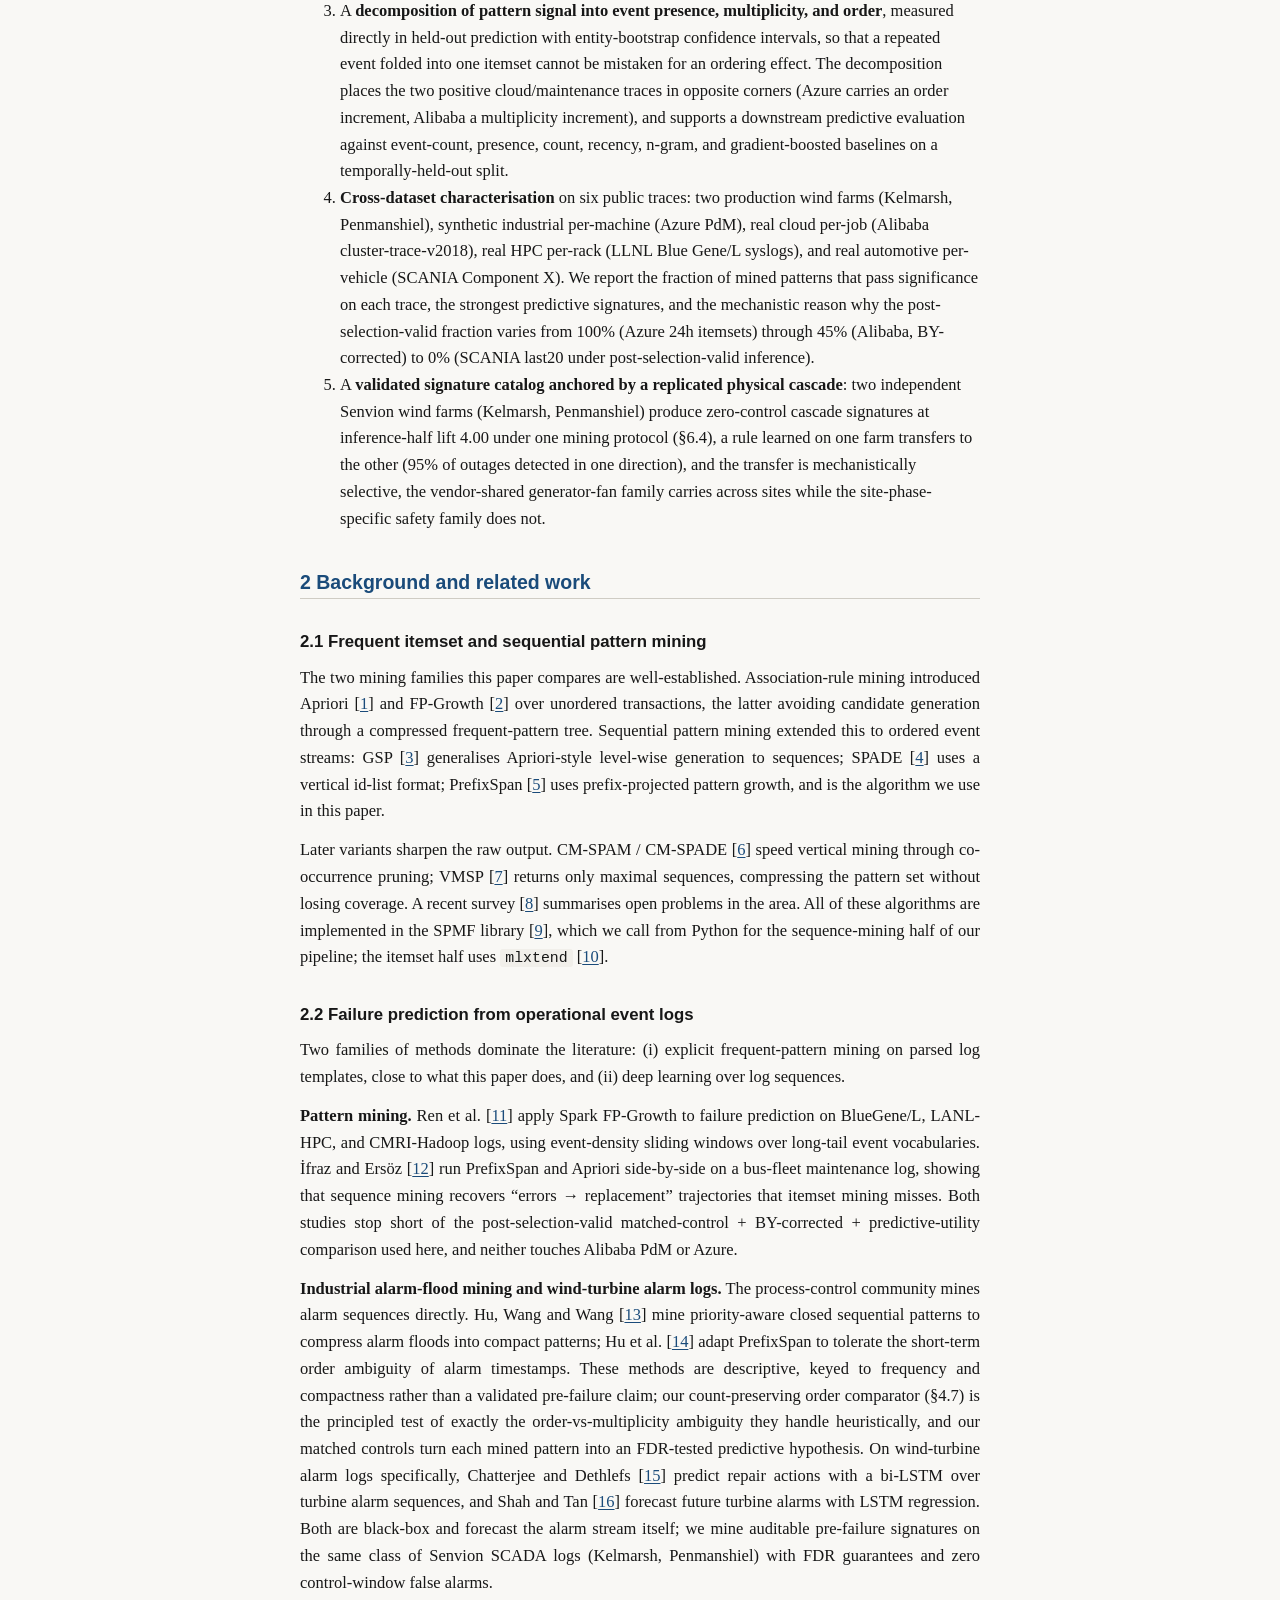
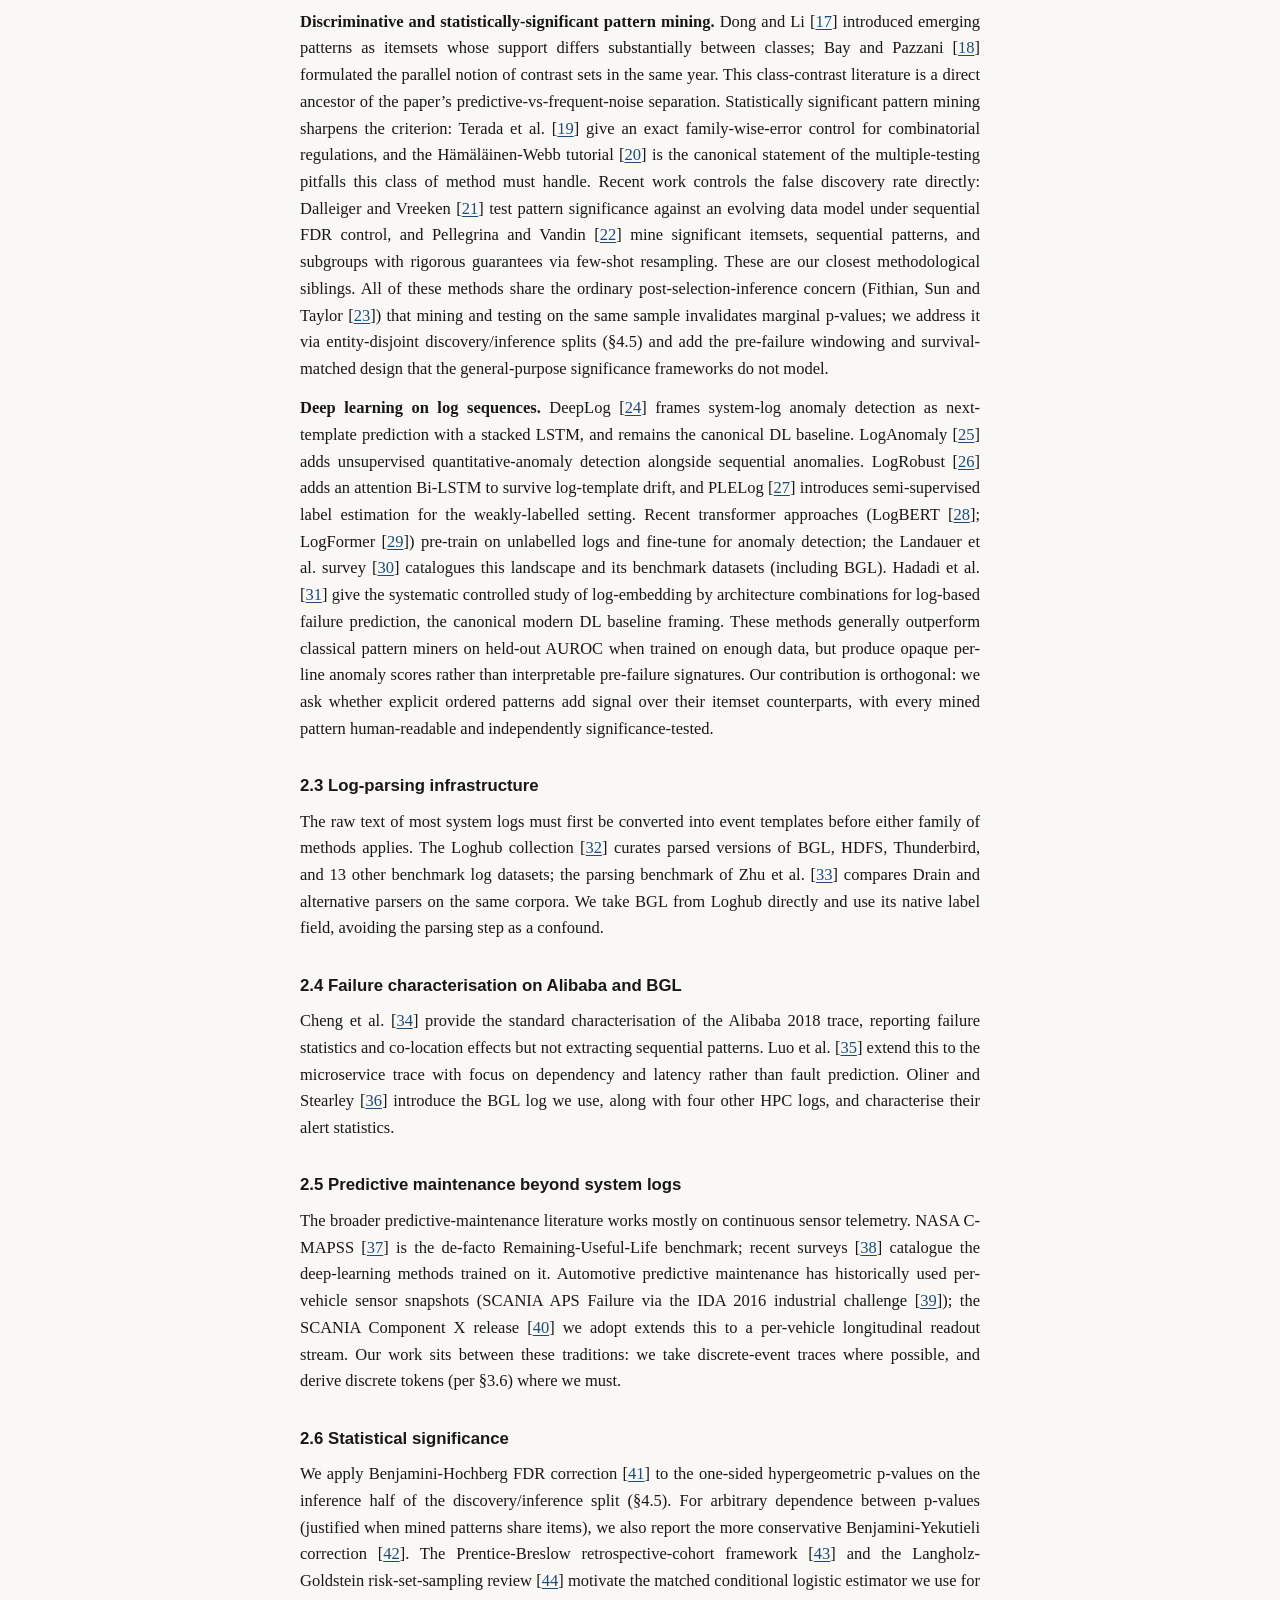
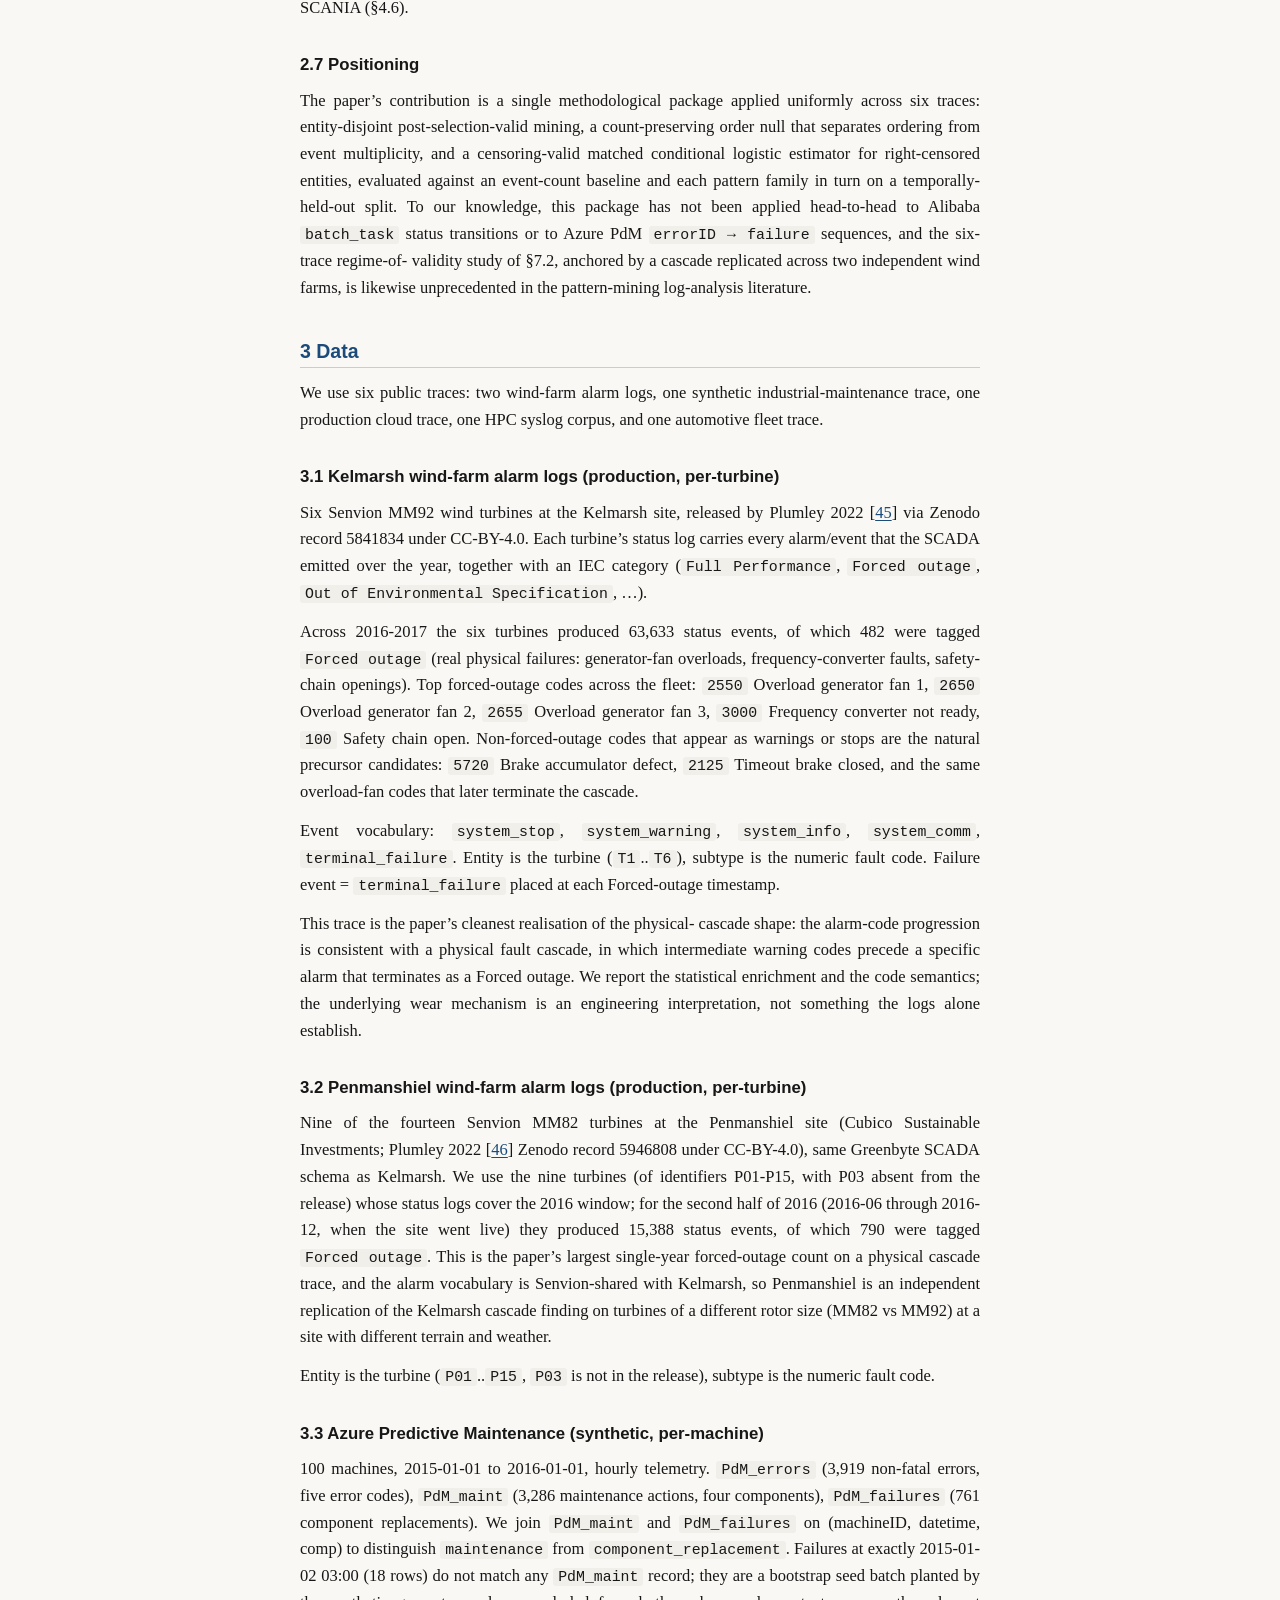
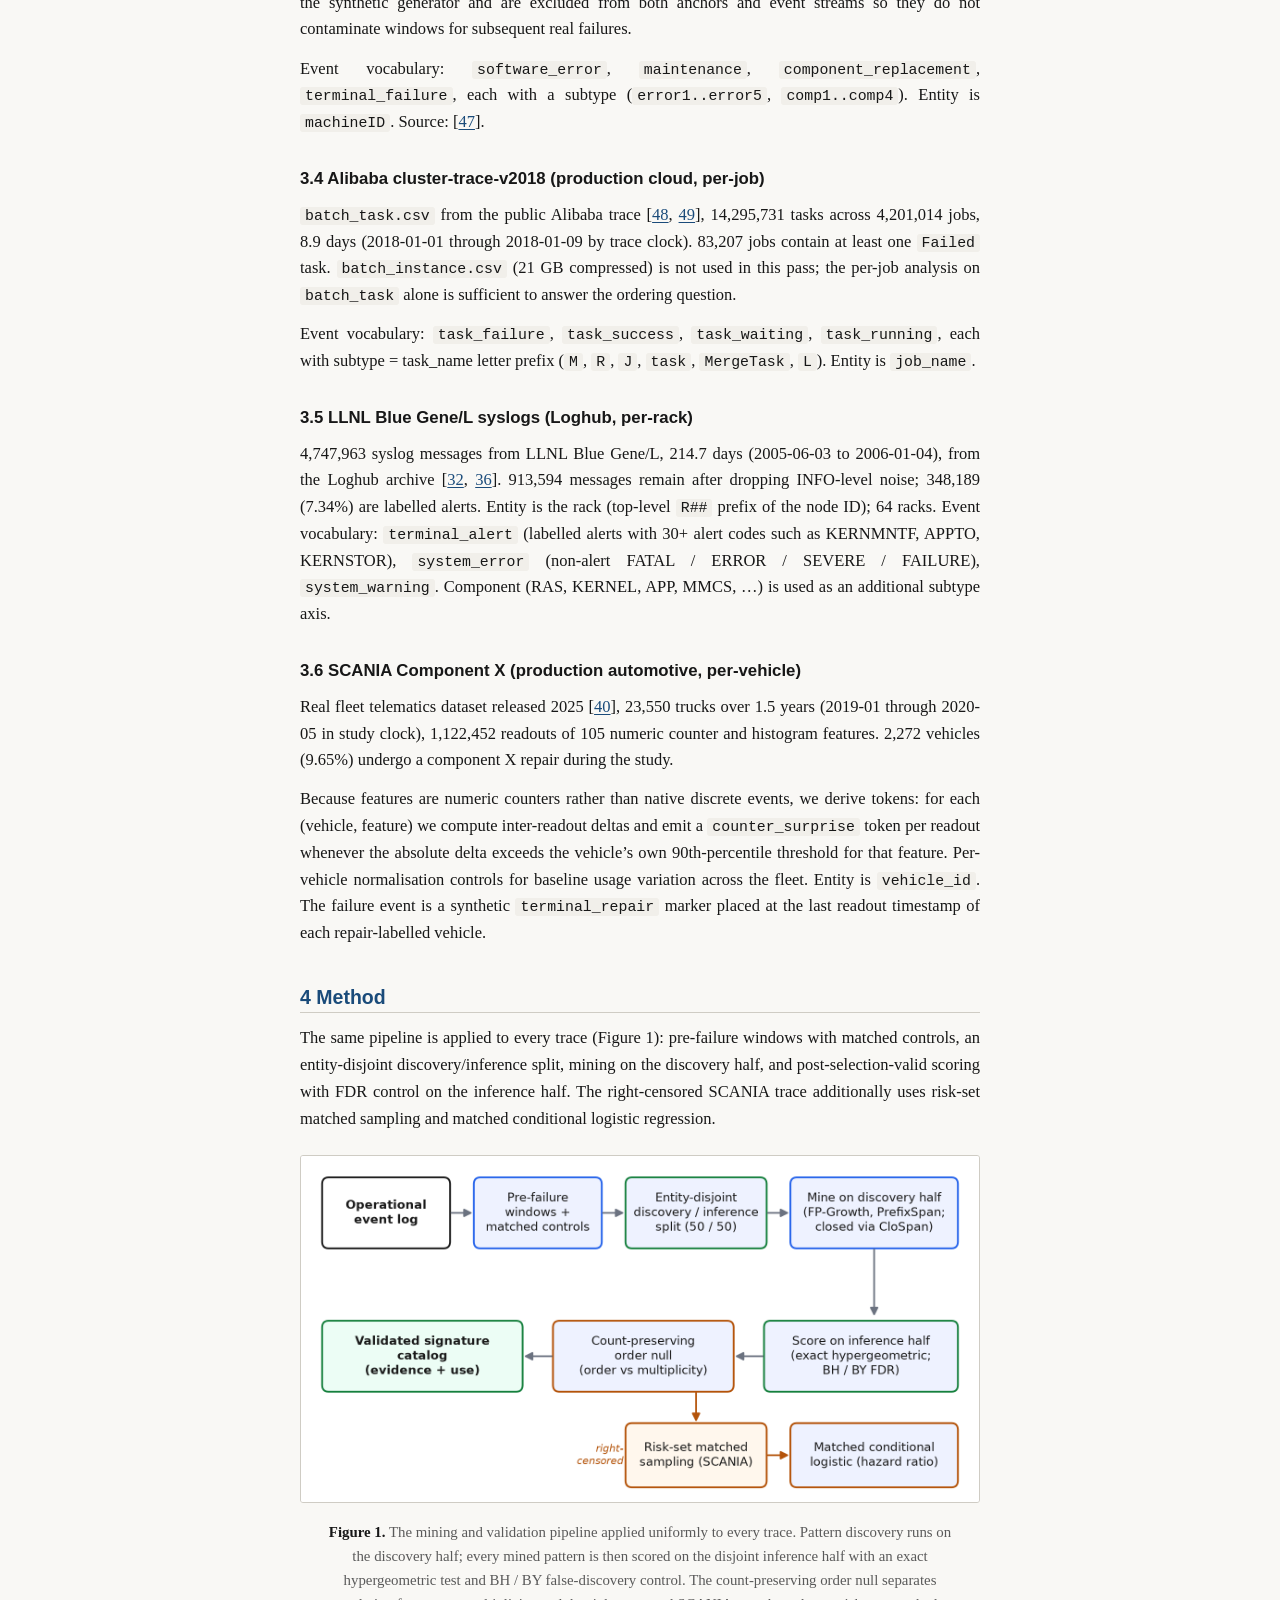
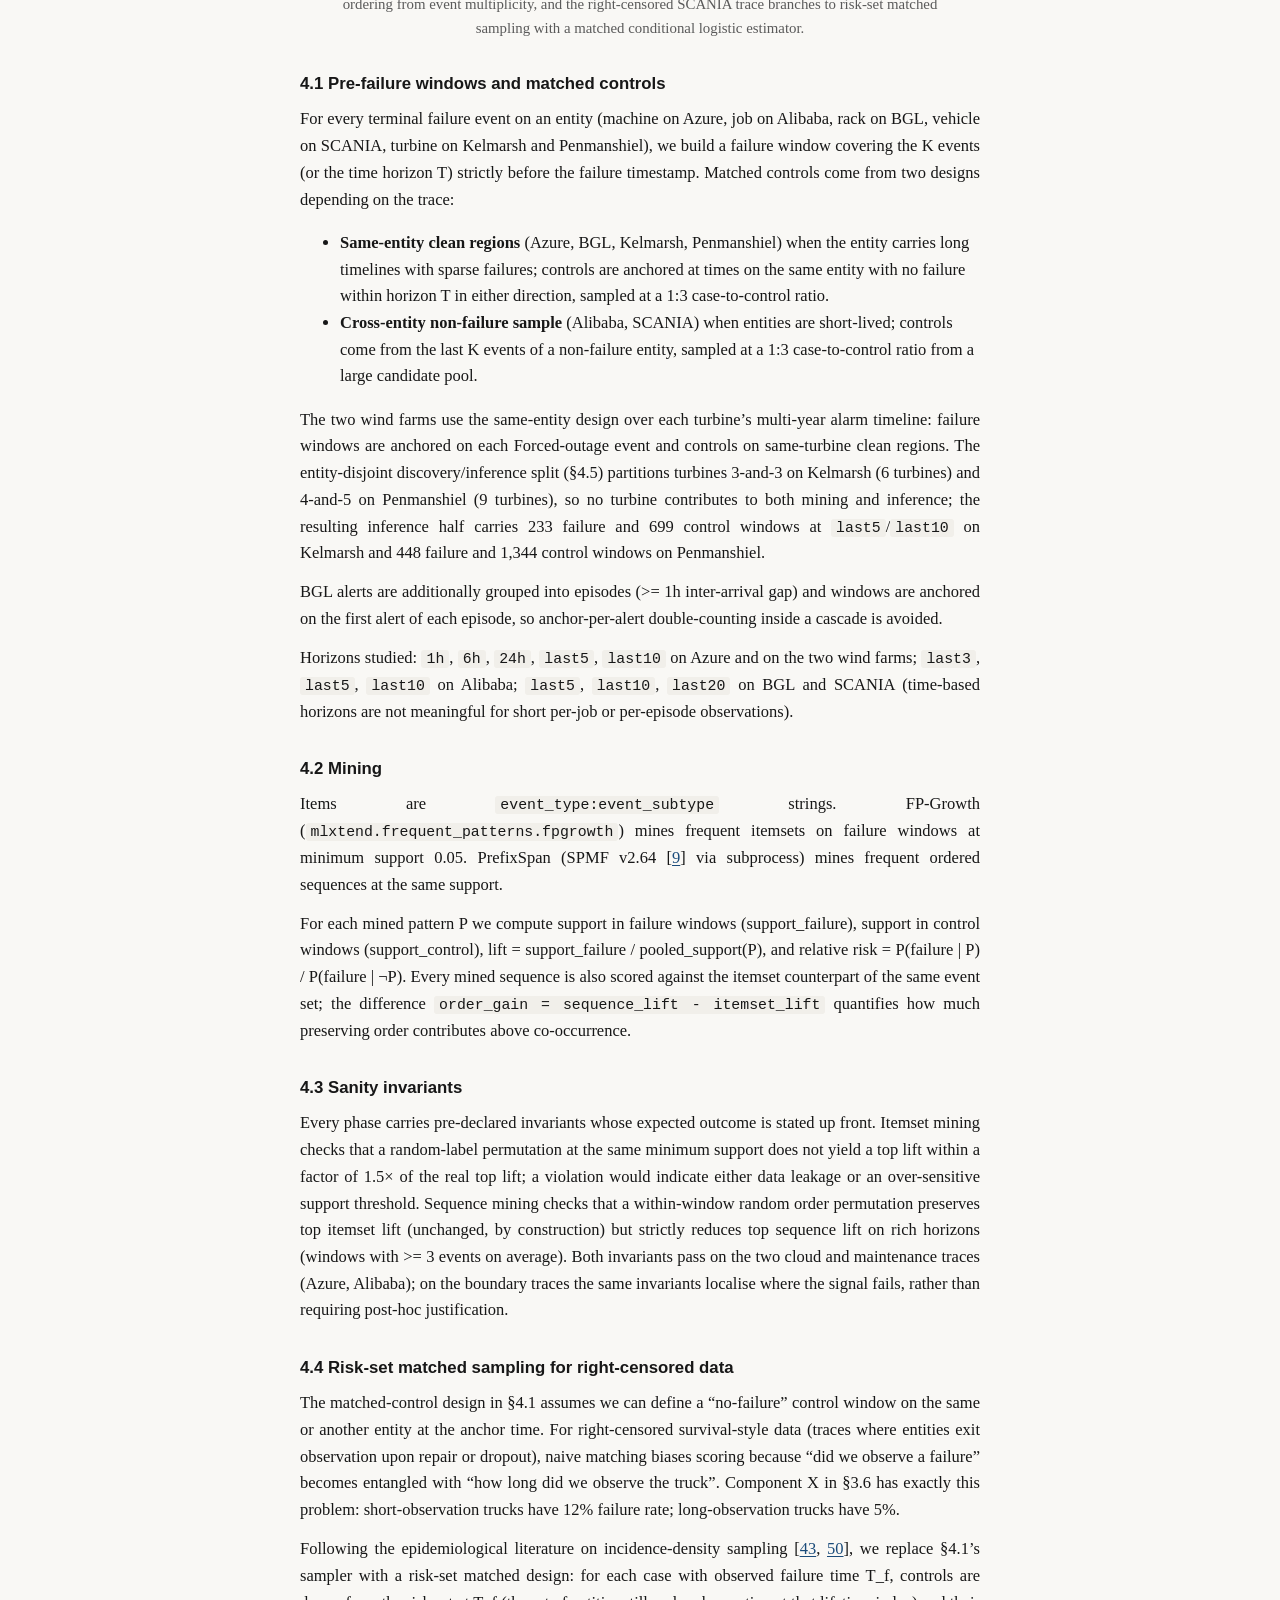
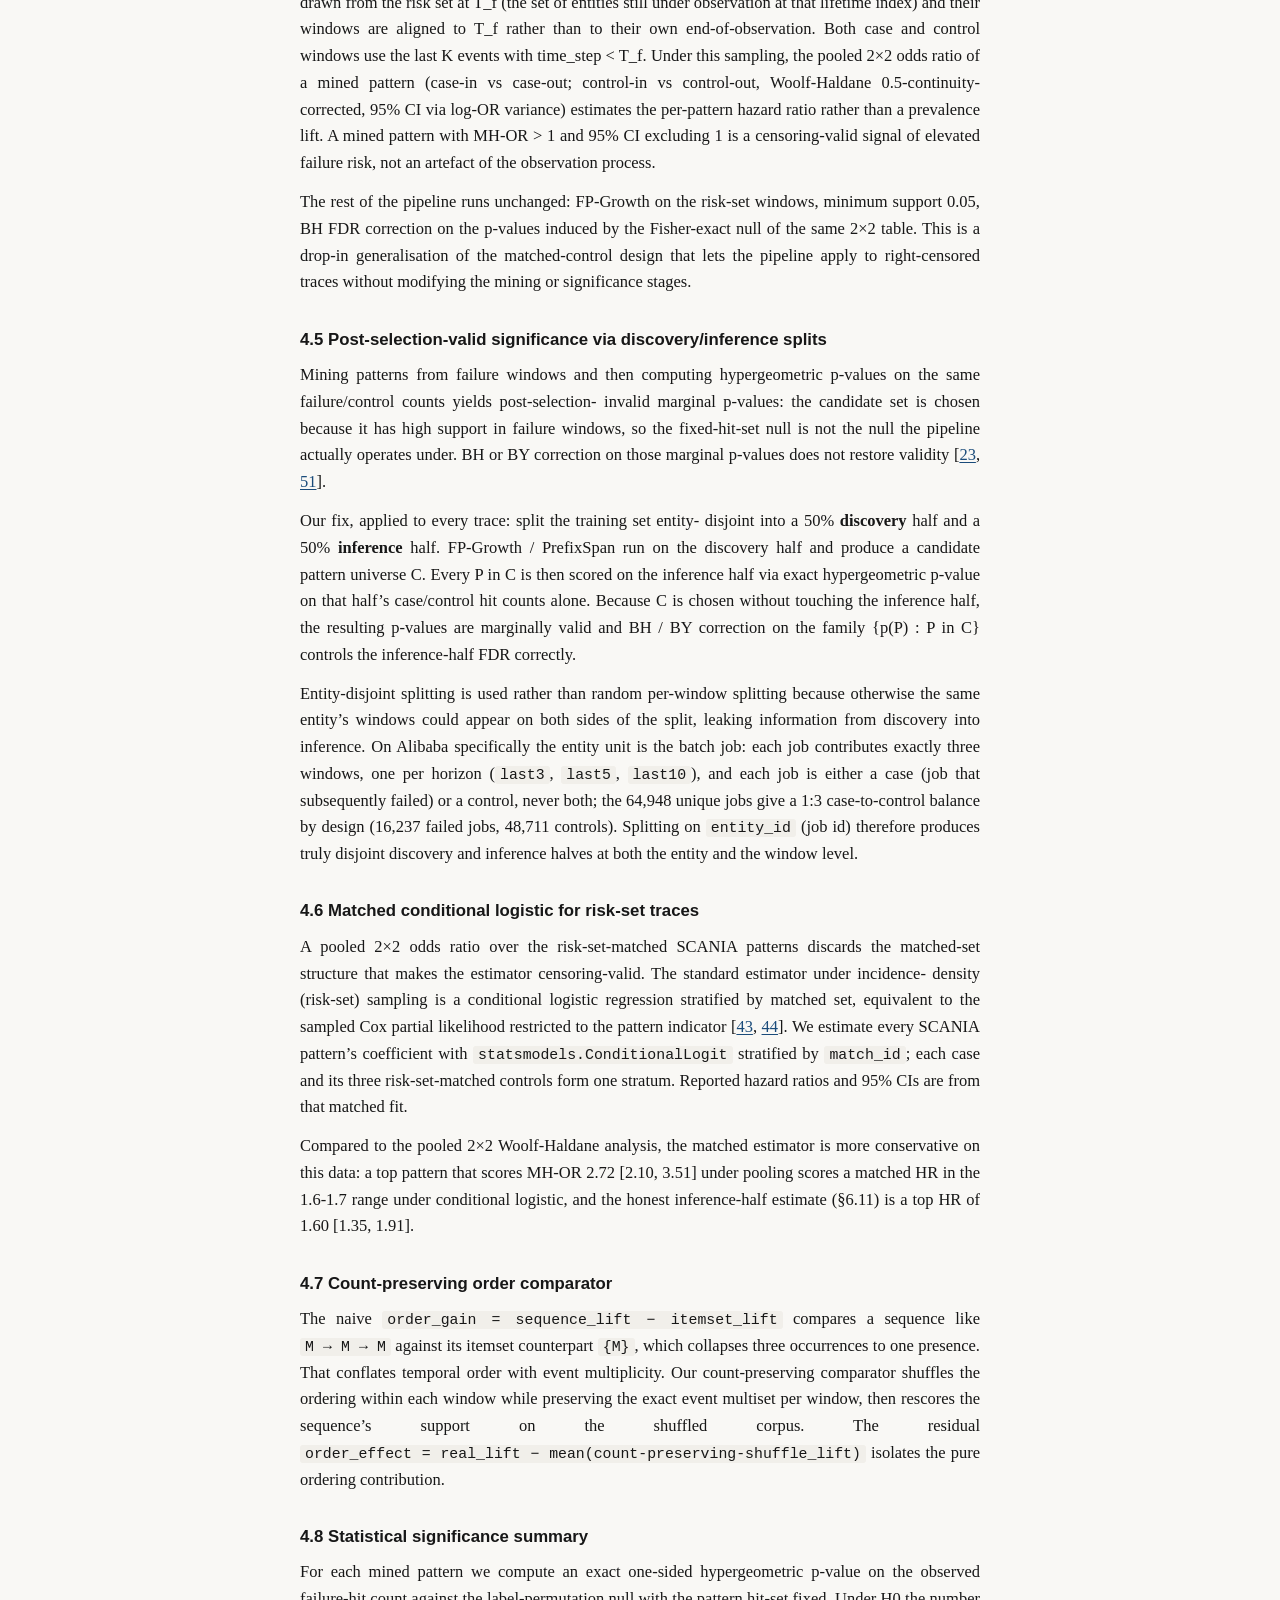
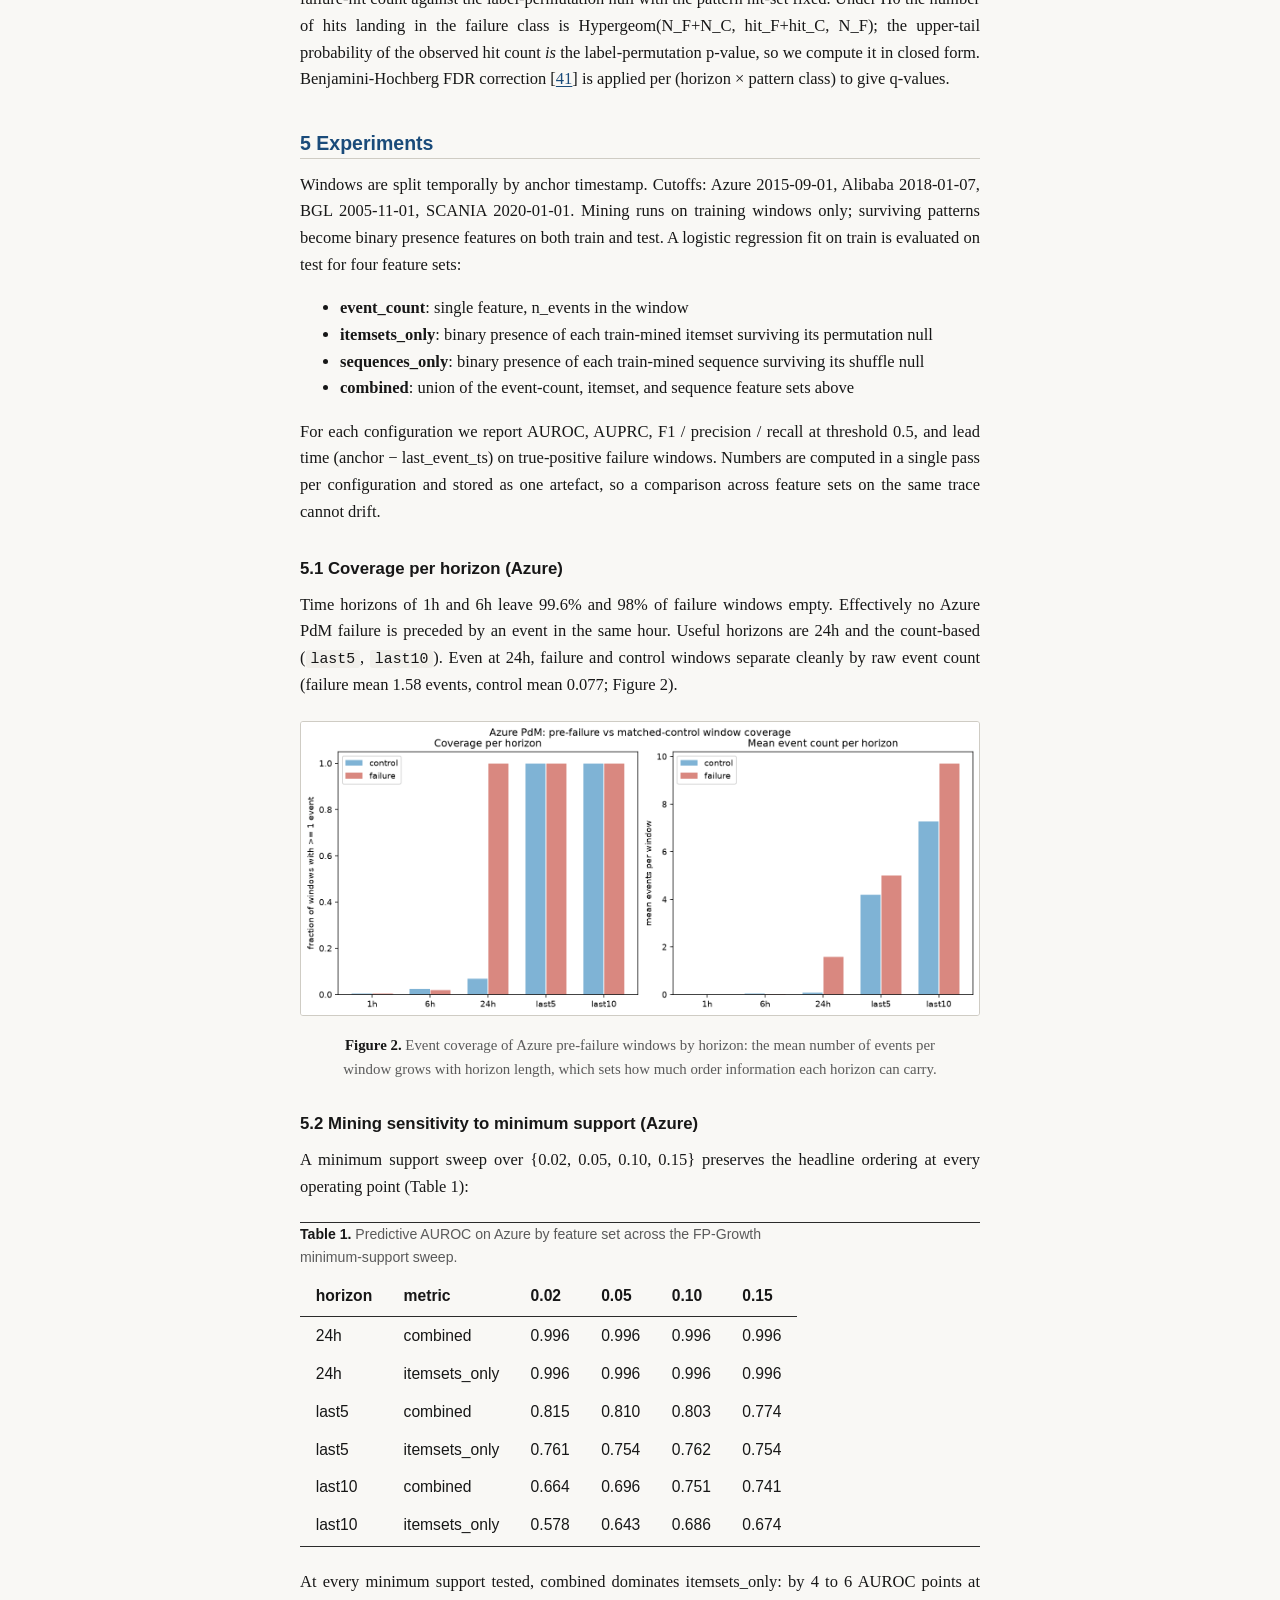
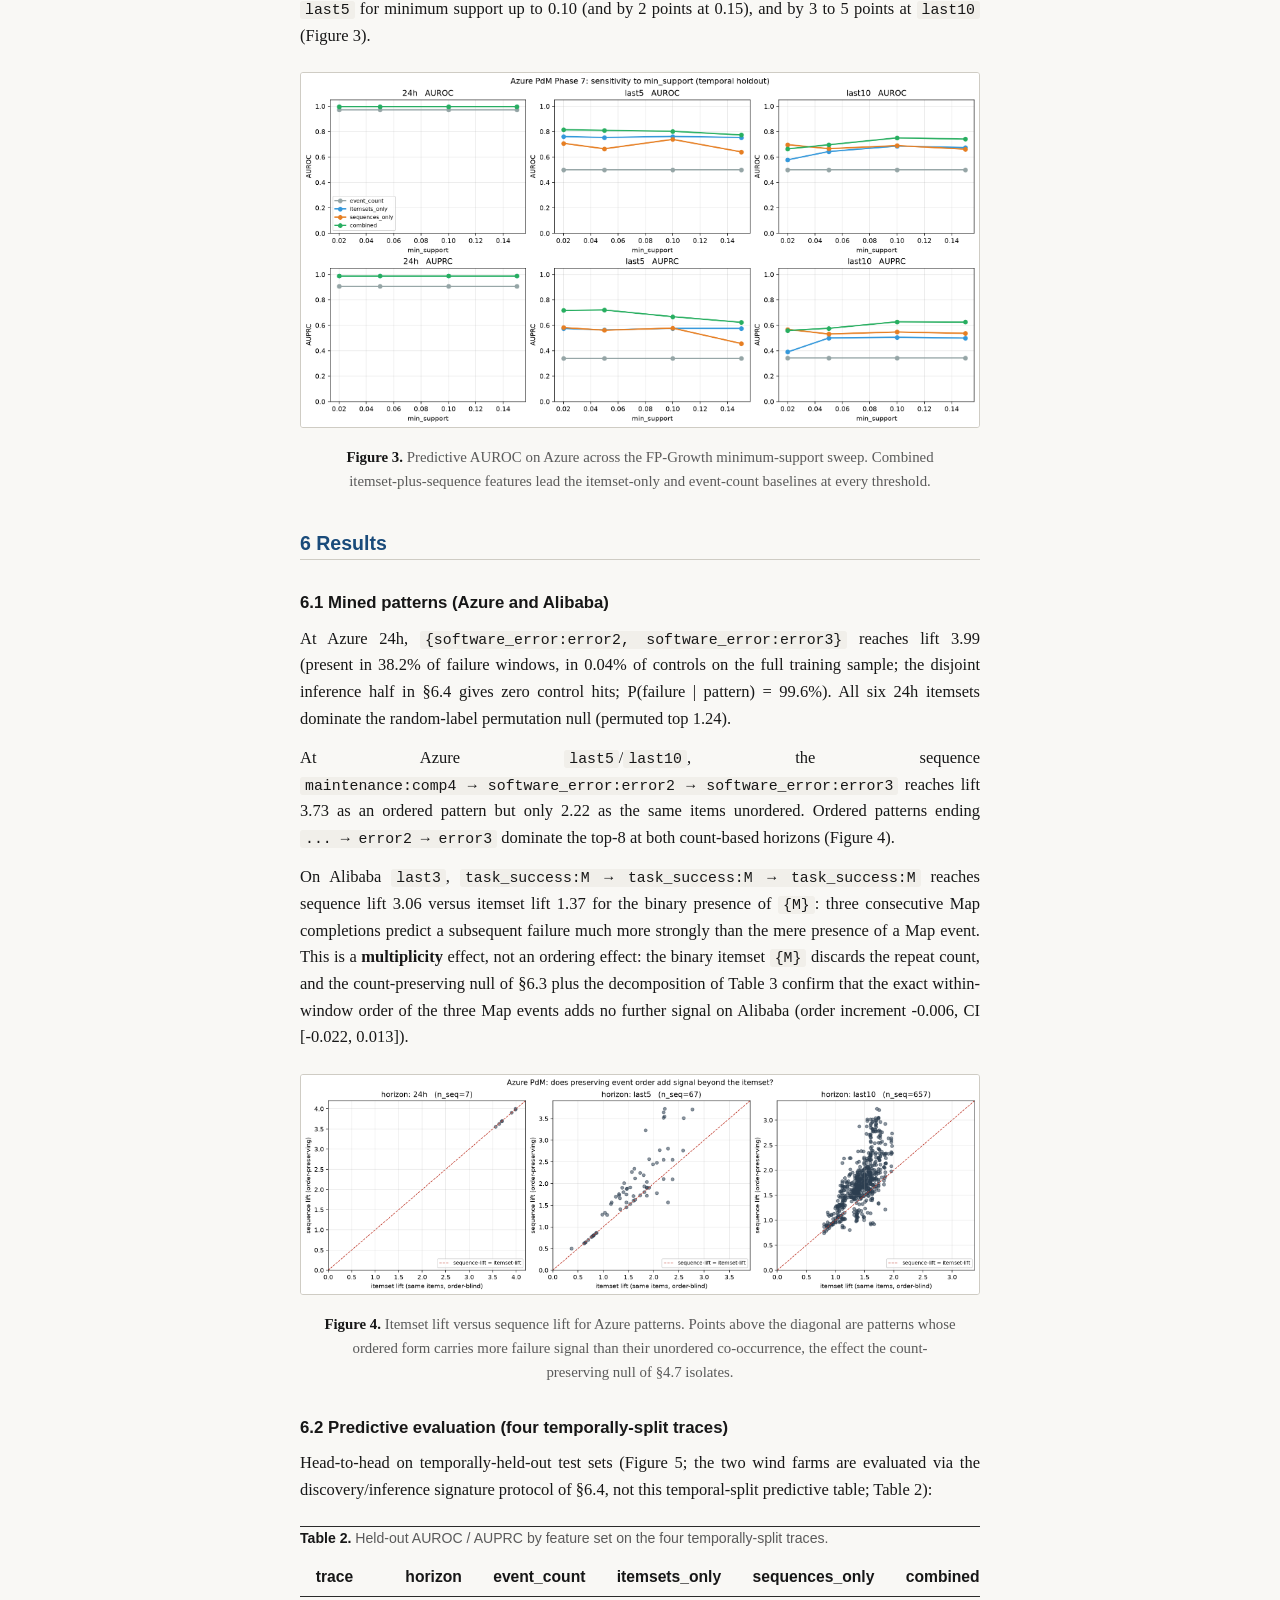
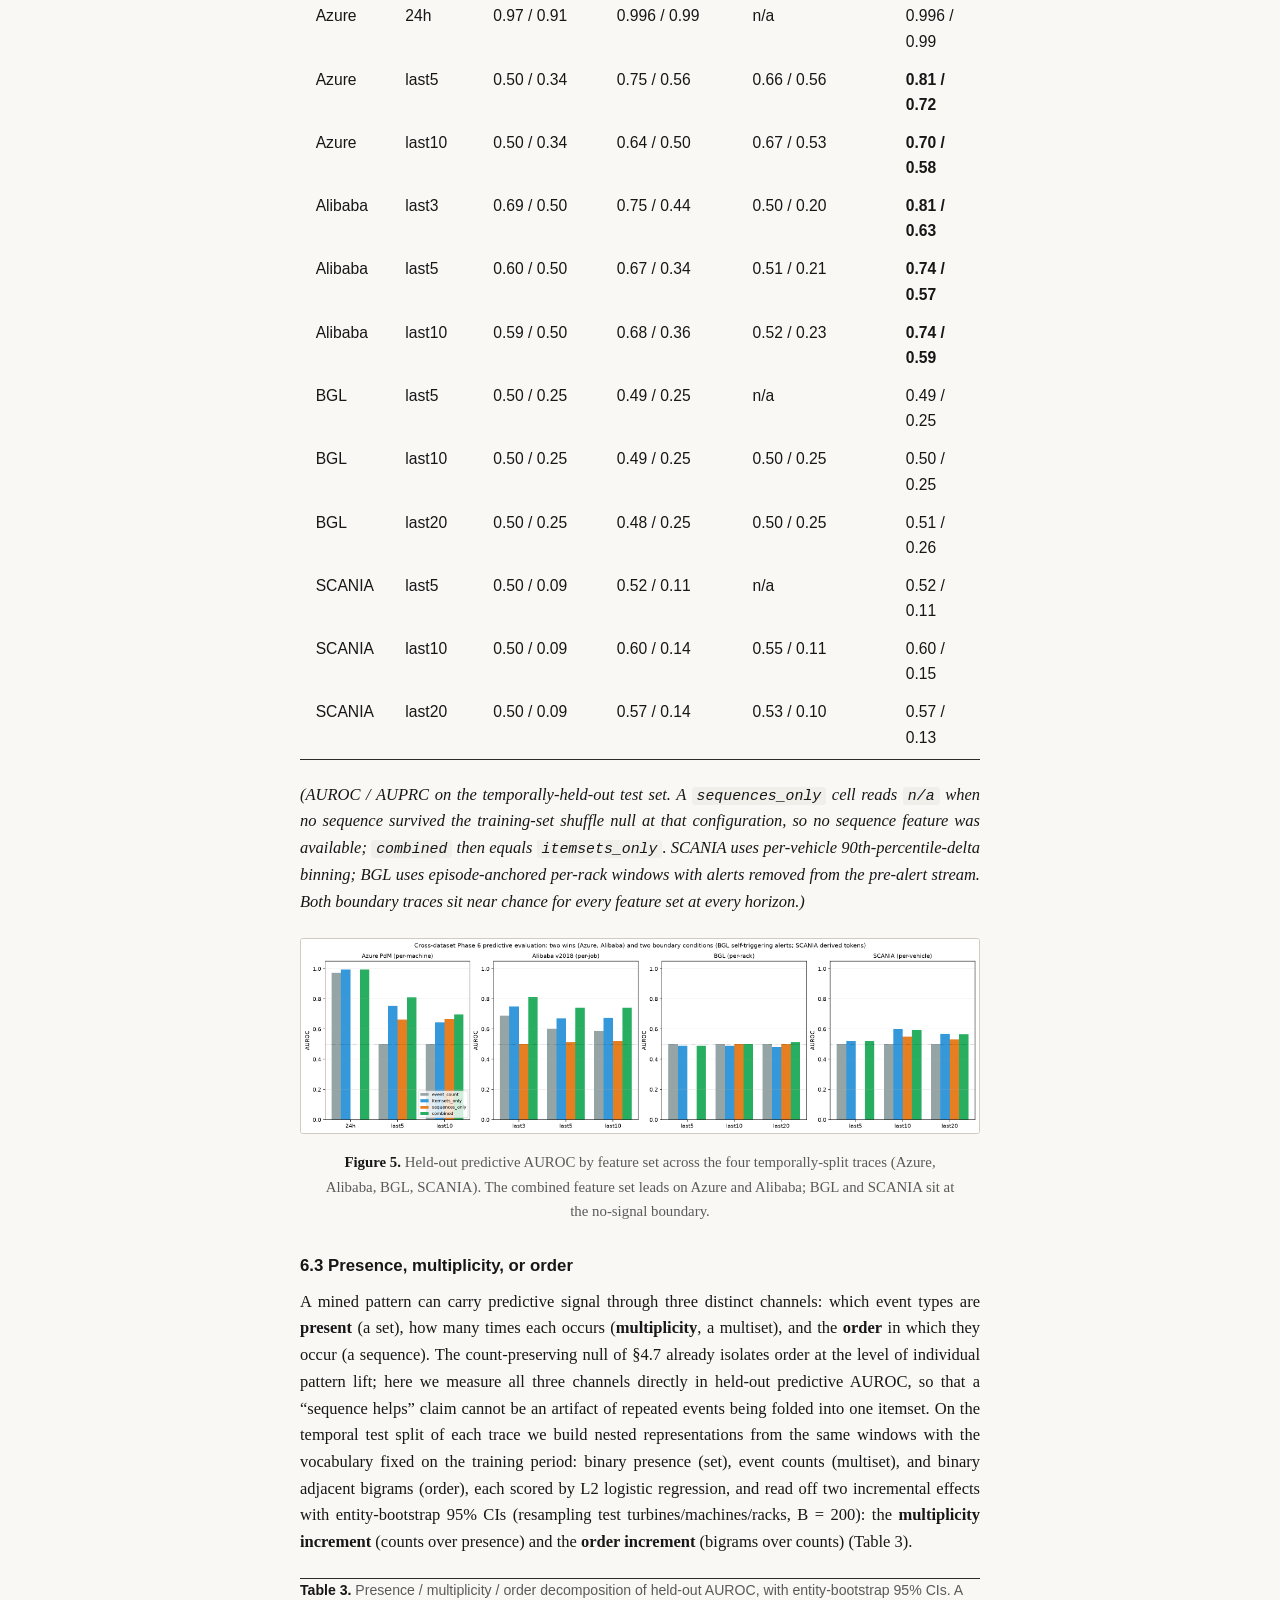
==== commit 763064b5: "Fable cycle 3: honest correction of degradation chains (contamination guard), transfer precision, re" ====
--- a/docs/index.html
+++ b/docs/index.html
@@ -384,8 +384,11 @@
 <li>A <strong>validated signature catalog anchored by a replicated
 physical cascade</strong>: two independent Senvion wind farms (Kelmarsh,
 Penmanshiel) produce zero-control cascade signatures at inference-half
-lift 4.00 under one mining protocol (§6.4), the closest the study comes
-to a controlled cross-site replication.</li>
+lift 4.00 under one mining protocol (§6.4), a rule learned on one farm
+transfers to the other (95% of outages detected in one direction), and
+the transfer is mechanistically selective, the vendor-shared
+generator-fan family carries across sites while the site-phase-specific
+safety family does not.</li>
 </ol>
 <h2 id="background-and-related-work">2 Background and related work</h2>
 <h3 id="frequent-itemset-and-sequential-pattern-mining">2.1 Frequent
@@ -530,7 +533,7 @@
 split. To our knowledge, this package has not been applied head-to-head
 to Alibaba <code>batch_task</code> status transitions or to Azure PdM
 <code>errorID → failure</code> sequences, and the six-trace regime-of-
-validity study of §7.3, anchored by a cascade replicated across two
+validity study of §7.2, anchored by a cascade replicated across two
 independent wind farms, is likewise unprecedented in the pattern-mining
 log-analysis literature.</p>
 <h2 id="data">3 Data</h2>
@@ -1558,112 +1561,121 @@
 modes.</p>
 <p>Candidate rules (pending prospective trial): the safety-9210 warning
 is a candidate curtailment trigger and the frequency-converter 3543
-informational message a candidate converter-service trigger. The short
-median lead of the co-located Penmanshiel burst (§6.4, replay below)
-means such a burst alone often fires too late for curtailment; the
-multi-hour degradation chains next provide the actionable lead.</p>
+informational message a candidate converter-service trigger. The
+co-located Penmanshiel burst has a short median lead, so it often fires
+too late for curtailment; the small number of validated degradation
+chains next, and the prospective replay below, are where a longer
+actionable lead has to come from.</p>
 <p><strong>Co-located bursts versus temporal degradation
 chains.</strong> The generator-fan and safety-system signatures above
 are co-located alarm bursts: the constituent codes fire within a median
 of 0.16 min (Kelmarsh) and 0.28 min (Penmanshiel) of each other, so they
-mark a single instant, not a trajectory. A separate signature class
-captures genuine degradation. Collapsing each 24h pre-outage window to
-its ordered sequence of <strong>distinct</strong> codes (co-located
-repeats merged) and mining ordered chains of three-to-four distinct
-codes under the same entity-disjoint discovery/inference protocol yields
-a validated degradation-chain catalog (Table 7): 115 chains on Kelmarsh
-and 184 on Penmanshiel pass BY q &lt; 0.05 on the inference half, each
-with zero control-window hits.</p>
+mark a single instant, not a trajectory. We asked whether a separate
+class of genuine multi-hour degradation trajectories also exists, and
+the honest answer is that they are rare once two artifacts are removed.
+Collapsing each 24h pre-outage window to its ordered sequence of
+<strong>distinct</strong> codes and mining ordered chains of
+three-to-four distinct codes produces hundreds of BY-significant chains,
+but two-thirds to five-sixths of pre-outage windows contain a
+<em>previous</em> forced outage within the horizon (65% of Kelmarsh and
+75% of Penmanshiel 24h windows), so most such chains are the aftermath
+of an earlier outage, repeat-outage clustering rather than precursor
+degradation. After (i) excluding every window that contains a prior
+outage, (ii) closed- chain filtering, and (iii) requiring each chain to
+add control-side specificity or lead over its own terminal code, only
+<strong>3 chains on Kelmarsh and 2 on Penmanshiel</strong> survive on
+the inference half, reducing to three and one distinct code sets
+respectively (Table 7).</p>
 <table>
-<caption><strong>Table 7.</strong> Validated temporal degradation chains
-(ordered distinct-code sequences over 24h) on the two wind farms, with
-median trajectory span, median lead time to the outage, and
-inference-half support.</caption>
+<caption><strong>Table 7.</strong> The degradation chains that survive
+prior-outage exclusion, closed-chain filtering, and the
+incremental-over-terminal-code test on the 24h inference half. Each
+chain is more control-specific than its own terminal code; the lift
+equals the inference-half ceiling (2.9 on Kelmarsh at 60 cases to 113
+controls, 2.2 on Penmanshiel), because every listed chain has zero or
+one control hit.</caption>
 <colgroup>
-<col style="width: 7%" />
-<col style="width: 24%" />
-<col style="width: 16%" />
-<col style="width: 16%" />
-<col style="width: 12%" />
-<col style="width: 12%" />
-<col style="width: 7%" />
+<col style="width: 5%" />
+<col style="width: 43%" />
+<col style="width: 11%" />
+<col style="width: 19%" />
+<col style="width: 11%" />
+<col style="width: 9%" />
 </colgroup>
 <thead>
 <tr class="header">
 <th>farm</th>
-<th>degradation chain</th>
-<th style="text-align: right;">median span</th>
+<th>degradation chain (24h, contamination-guarded)</th>
 <th style="text-align: right;">median lead</th>
+<th>terminal code alone</th>
+<th style="text-align: right;">chain ctrl</th>
 <th style="text-align: right;">inf case</th>
-<th style="text-align: right;">inf ctrl</th>
-<th style="text-align: right;">BY q</th>
 </tr>
 </thead>
 <tbody>
 <tr class="odd">
 <td>Kelmarsh</td>
-<td><code>stop:20 → info:6410 → warning:2550</code></td>
-<td style="text-align: right;">59 min</td>
-<td style="text-align: right;">189 min</td>
-<td style="text-align: right;">54/208</td>
-<td style="text-align: right;">0/113</td>
-<td style="text-align: right;">1e-8</td>
+<td><code>info:10 → info:0 → stop:20</code></td>
+<td style="text-align: right;">74 min</td>
+<td>stop:20 (2 ctrl)</td>
+<td style="text-align: right;">1/113</td>
+<td style="text-align: right;">12/60</td>
 </tr>
 <tr class="even">
 <td>Kelmarsh</td>
-<td><code>stop:20 → info:6410 → warning:2650 → warning:2655</code></td>
-<td style="text-align: right;">59 min</td>
-<td style="text-align: right;">226 min</td>
-<td style="text-align: right;">43/208</td>
-<td style="text-align: right;">0/113</td>
-<td style="text-align: right;">5e-7</td>
-</tr>
-<tr class="odd">
-<td>Kelmarsh</td>
-<td><code>info:0 → stop:20 → warning:2550</code></td>
-<td style="text-align: right;">605 min</td>
-<td style="text-align: right;">140 min</td>
-<td style="text-align: right;">42/208</td>
-<td style="text-align: right;">0/113</td>
-<td style="text-align: right;">7e-7</td>
-</tr>
-<tr class="even">
+<td><code>info:10 → info:0 → info:6410</code></td>
+<td style="text-align: right;">73 min</td>
+<td>info:6410 (2 ctrl)</td>
+<td style="text-align: right;">1/113</td>
+<td style="text-align: right;">11/60</td>
+</tr>
+<tr class="odd">
 <td>Penmanshiel</td>
-<td><code>warning:9000 → stop:9210 → info:0</code></td>
-<td style="text-align: right;">20 min</td>
-<td style="text-align: right;">182 min</td>
-<td style="text-align: right;">144/442</td>
+<td><code>info:0 → stop:3500 → info:3543</code></td>
+<td style="text-align: right;">685 min</td>
+<td>info:3543 (4 ctrl)</td>
 <td style="text-align: right;">0/133</td>
-<td style="text-align: right;">6e-17</td>
-</tr>
-<tr class="odd">
+<td style="text-align: right;">8/111</td>
+</tr>
+<tr class="even">
 <td>Penmanshiel</td>
-<td><code>info:10 → stop:9210 → info:0 → warning:9000</code></td>
-<td style="text-align: right;">613 min</td>
-<td style="text-align: right;">133 min</td>
-<td style="text-align: right;">129/442</td>
+<td><code>stop:3500 → info:3543 → info:0</code></td>
+<td style="text-align: right;">2 min</td>
+<td>info:0 (103 ctrl)</td>
 <td style="text-align: right;">0/133</td>
-<td style="text-align: right;">2e-15</td>
+<td style="text-align: right;">9/111</td>
 </tr>
 </tbody>
 </table>
-<p>Unlike the co-located bursts, these chains unfold over tens of
-minutes to ten hours and complete a median two-to-four hours before the
-outage, so they are the operationally actionable signatures: a
-generator-fan overload on Kelmarsh is preceded by a stop, a status code,
-and then the fan warning over roughly an hour, three hours ahead of the
-forced outage. The chain lift equals the inference-half ceiling (all
-controls clean) at the 2:1 case:control ratio these 24h windows
-produce.</p>
+<p>The survivors are genuine but modest, and two points matter. First,
+the one operationally striking case is Penmanshiel
+<code>info:0 → stop:3500 → info:3543</code>, which completes a median
+<strong>11.4 hours</strong> before the outage; its terminal code
+<code>info:3543</code> already fires that far ahead, but with four
+control false positives, and the ordered chain removes them, so the
+chain buys specificity on top of an already-long lead. Second, widening
+the horizon to 72h does not help: the guarded Penmanshiel catalog drops
+to zero, and the guarded Kelmarsh chains reduce to four distinct code
+sets whose many ordered variants are the same co-occurring codes in
+different orders. The finding is therefore that the wind-farm precursor
+is dominated by co-located bursts and a small number of code sets;
+genuine long ordered degradation trajectories, once contamination and
+redundancy are removed, are few, which is itself consistent with the
+paper’s thesis that co-occurrence is not the same as an ordered
+trajectory.</p>
 <p><strong>Cross-farm transfer.</strong> Learning the precursor rule on
 one farm and replaying it, unchanged, on the other (shared Senvion code
-vocabulary) transfers asymmetrically: a Kelmarsh-trained rule detects
-95% of Penmanshiel forced outages (median lead 72 min), while a
-Penmanshiel-trained rule detects 50% of Kelmarsh outages; the
-generator-fan code 2650 is among the precursors shared by both farms.
-The generator-fan family transfers; the Penmanshiel safety-system 9000
-family, tied to that site’s 2016 commissioning phase, does not, which is
-consistent with the boundary condition stated in §8.</p>
+vocabulary) transfers asymmetrically. A Kelmarsh-trained rule detects
+95% of Penmanshiel forced outages at precision 0.35 and 4.3 false alarms
+per turbine-month, with a median 72-minute lead; a Penmanshiel-trained
+rule detects 50% of Kelmarsh outages at precision 0.37, 0.6 false alarms
+per turbine-month, and a 4-minute lead. (This 95% transfer recall is a
+distinct quantity from the 95% within-farm replay recall reported below,
+which happen to coincide.) The generator-fan code 2650 is among the
+precursors shared by both farms. The generator-fan family transfers; the
+Penmanshiel safety-system 9000 family, tied to that site’s 2016
+commissioning phase, does not, which is consistent with the boundary
+condition stated in §8.</p>
 <p><strong>Cluster-aware validation.</strong> Each wind farm has only a
 handful of turbines, so the hundreds of windows they generate are
 clustered and the window-level hypergeometric q-values overstate the
@@ -2733,27 +2745,7 @@
 privileged short prefix (<code>task_waiting:R</code>) that the binary
 itemset discards. The correct reading of Alibaba is a
 multiplicity-and-prefix effect, not a pure-ordering effect.</p>
-<h3 id="what-each-mined-signature-means-operationally">7.2 What each
-mined signature means operationally</h3>
-<p>On Azure PdM,
-<code>maintenance:comp4 → software_error:error2 → software_error:error3</code>
-at <code>last5</code> reaches sequence lift 3.73 vs itemset lift 2.22
-for the same items. The order-specific reading is that error2 and error3
-are not interchangeable noise: a machine reporting error2 first and then
-error3 is materially more likely to reach a
-<code>terminal_failure</code> than one that reports them in the other
-order. In practical monitoring, an alarm keyed on the pair-in-order is
-preferable to the same alarm keyed on the pair-as-set.</p>
-<p>On Alibaba,
-<code>task_success:M → task_success:M → task_success:M</code> at
-<code>last3</code> reaches sequence lift 3.06 vs itemset lift 1.37 for
-the same items. Three consecutive Map completions predict a subsequent
-Failed task more strongly than “the job contains Map completions” alone.
-The operational reading is that the position of the failure inside the
-DAG matters: jobs that make it through a Map-heavy prefix are the jobs
-whose downstream Reduce or Join phases can fail, whereas jobs that fail
-early do so in a different distribution of task types.</p>
-<h3 id="six-contrasting-case-studies">7.3 Six contrasting case
+<h3 id="six-contrasting-case-studies">7.2 Six contrasting case
 studies</h3>
 <p>Six heterogeneous traces inform when pattern mining recovers
 meaningful predictive structure and when it does not. They differ along
